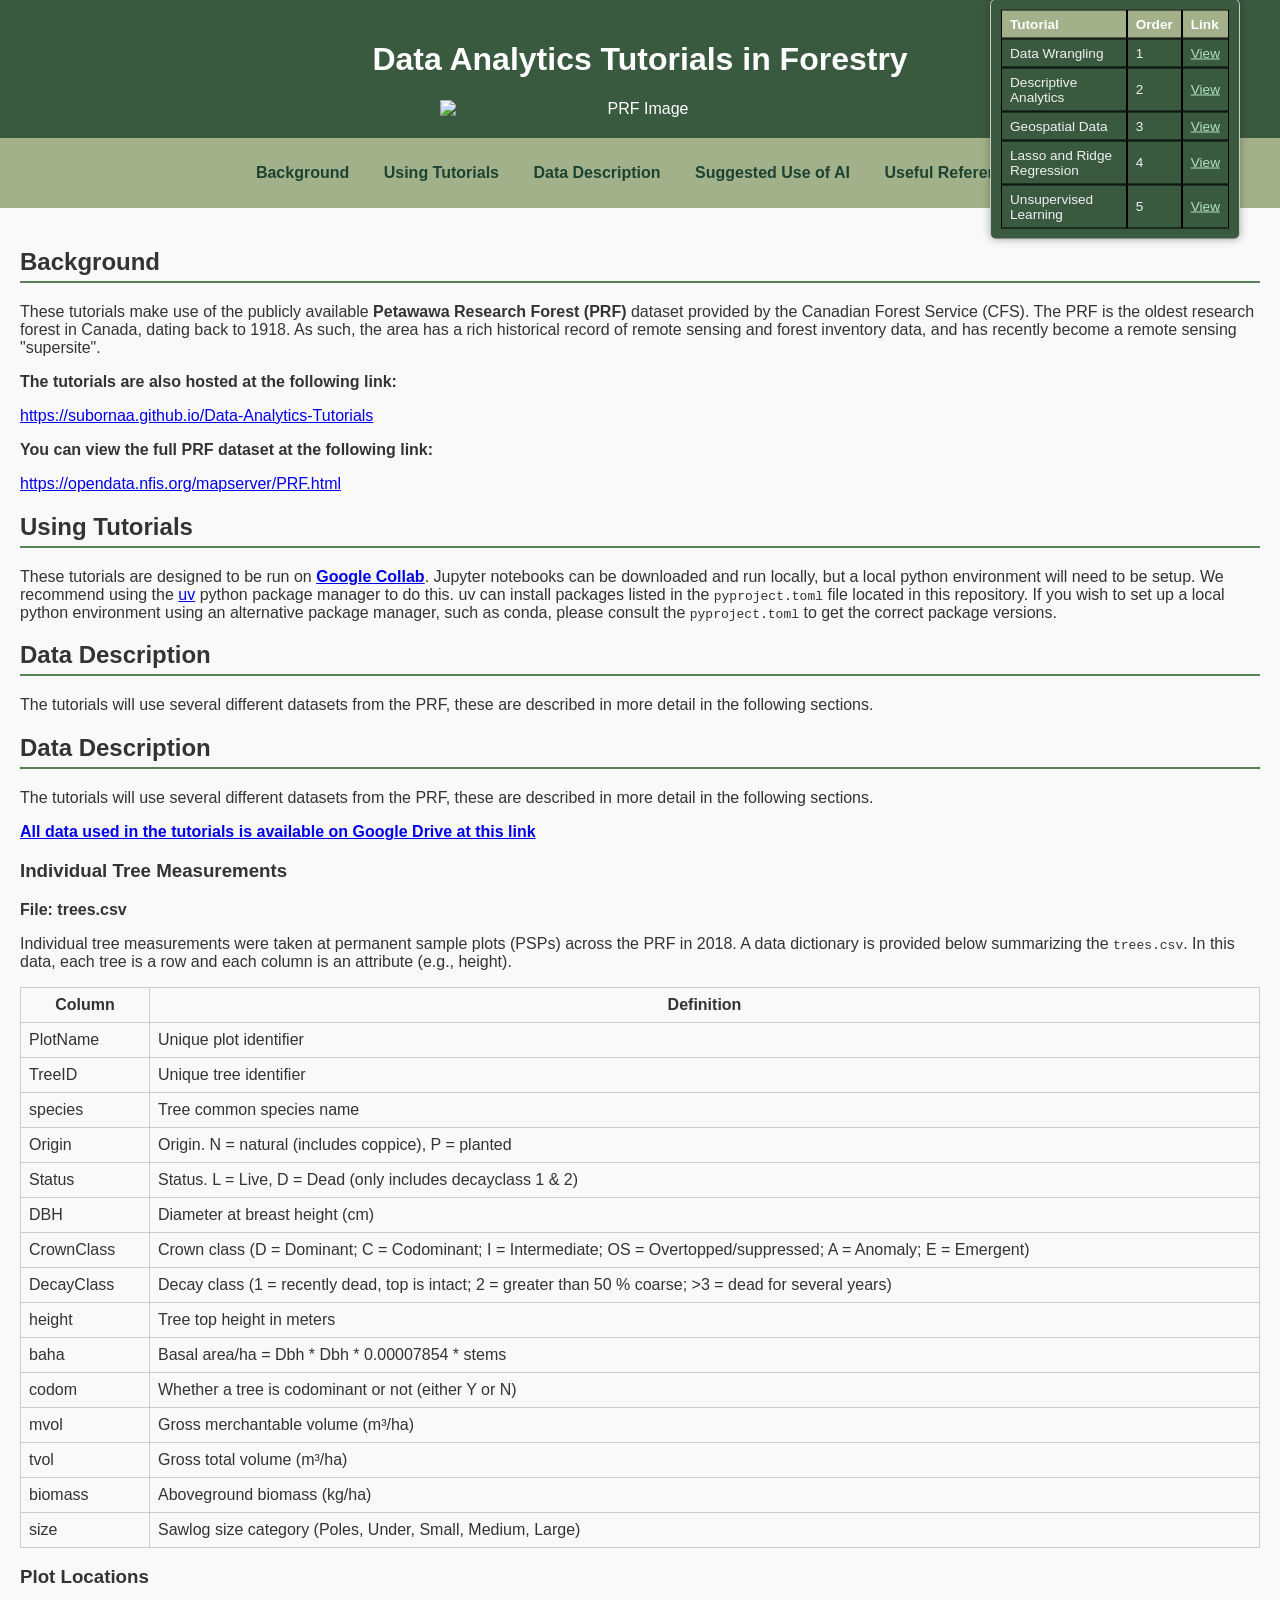
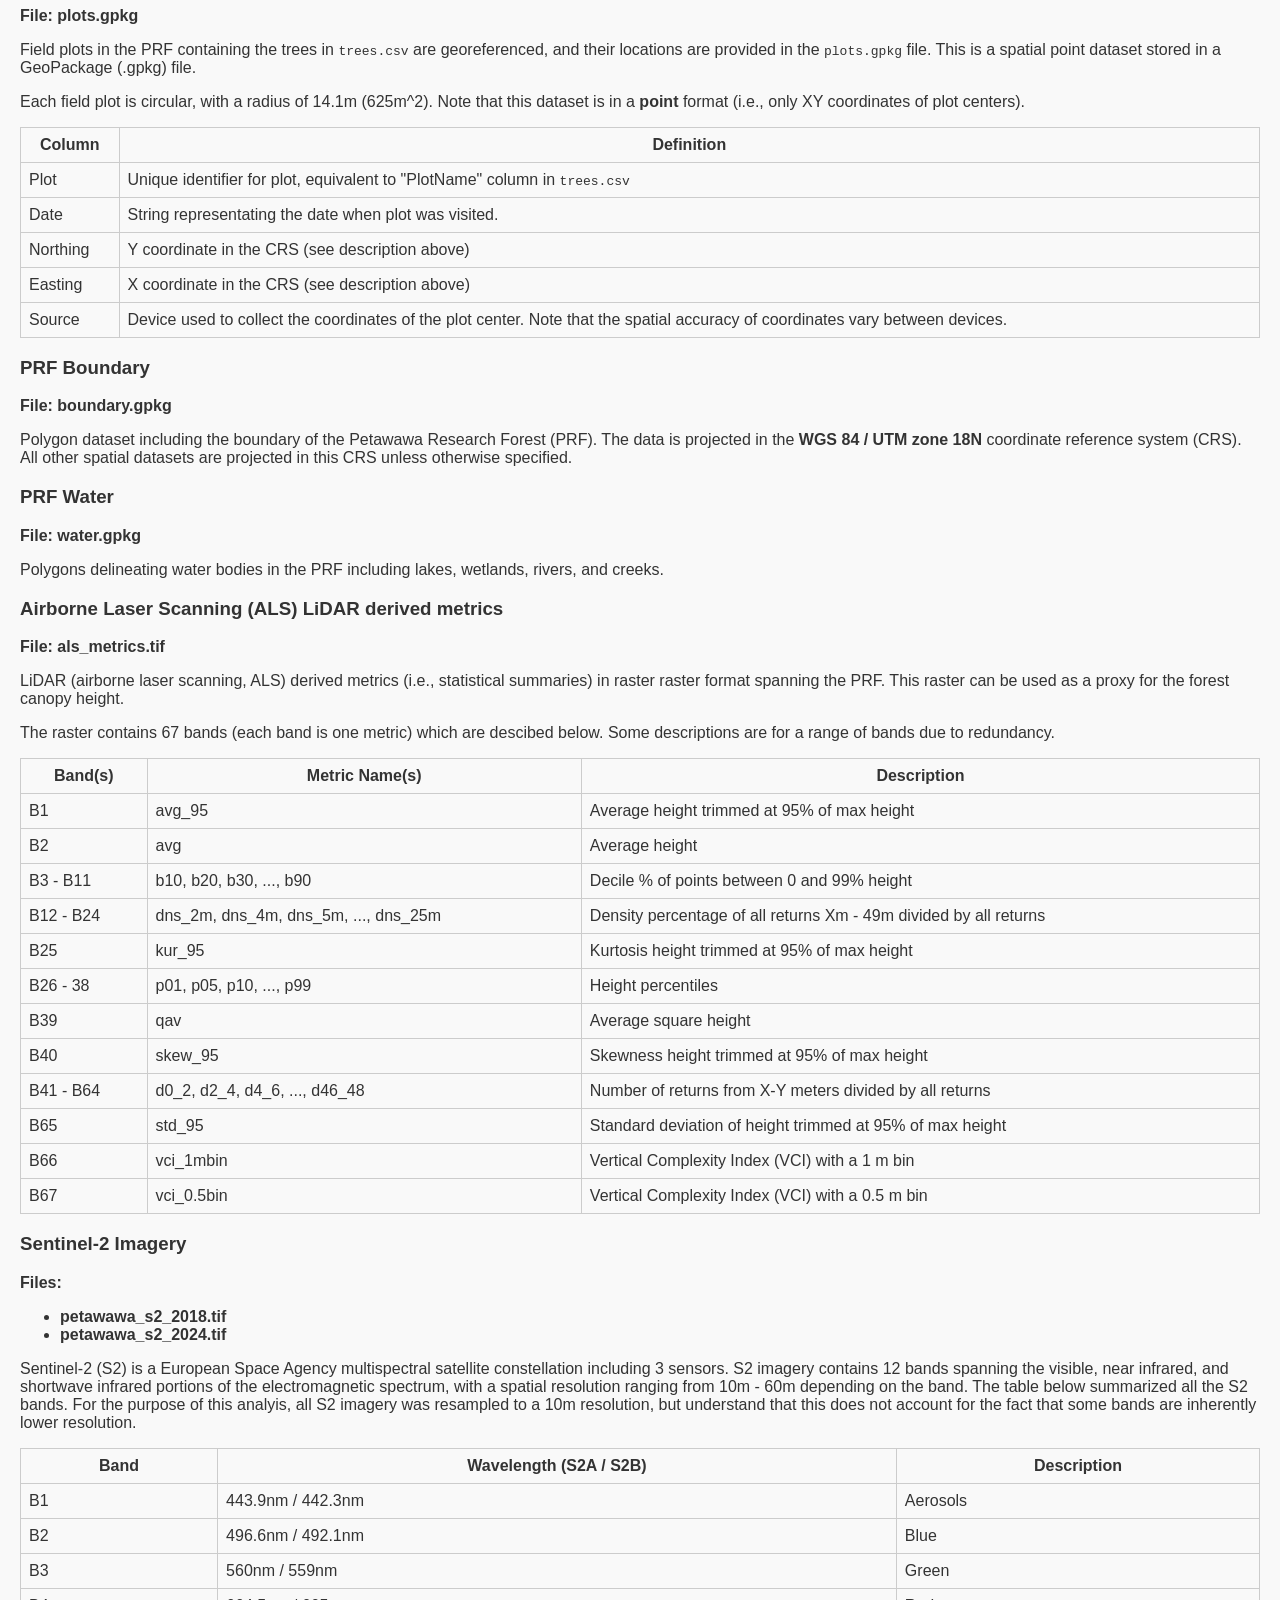
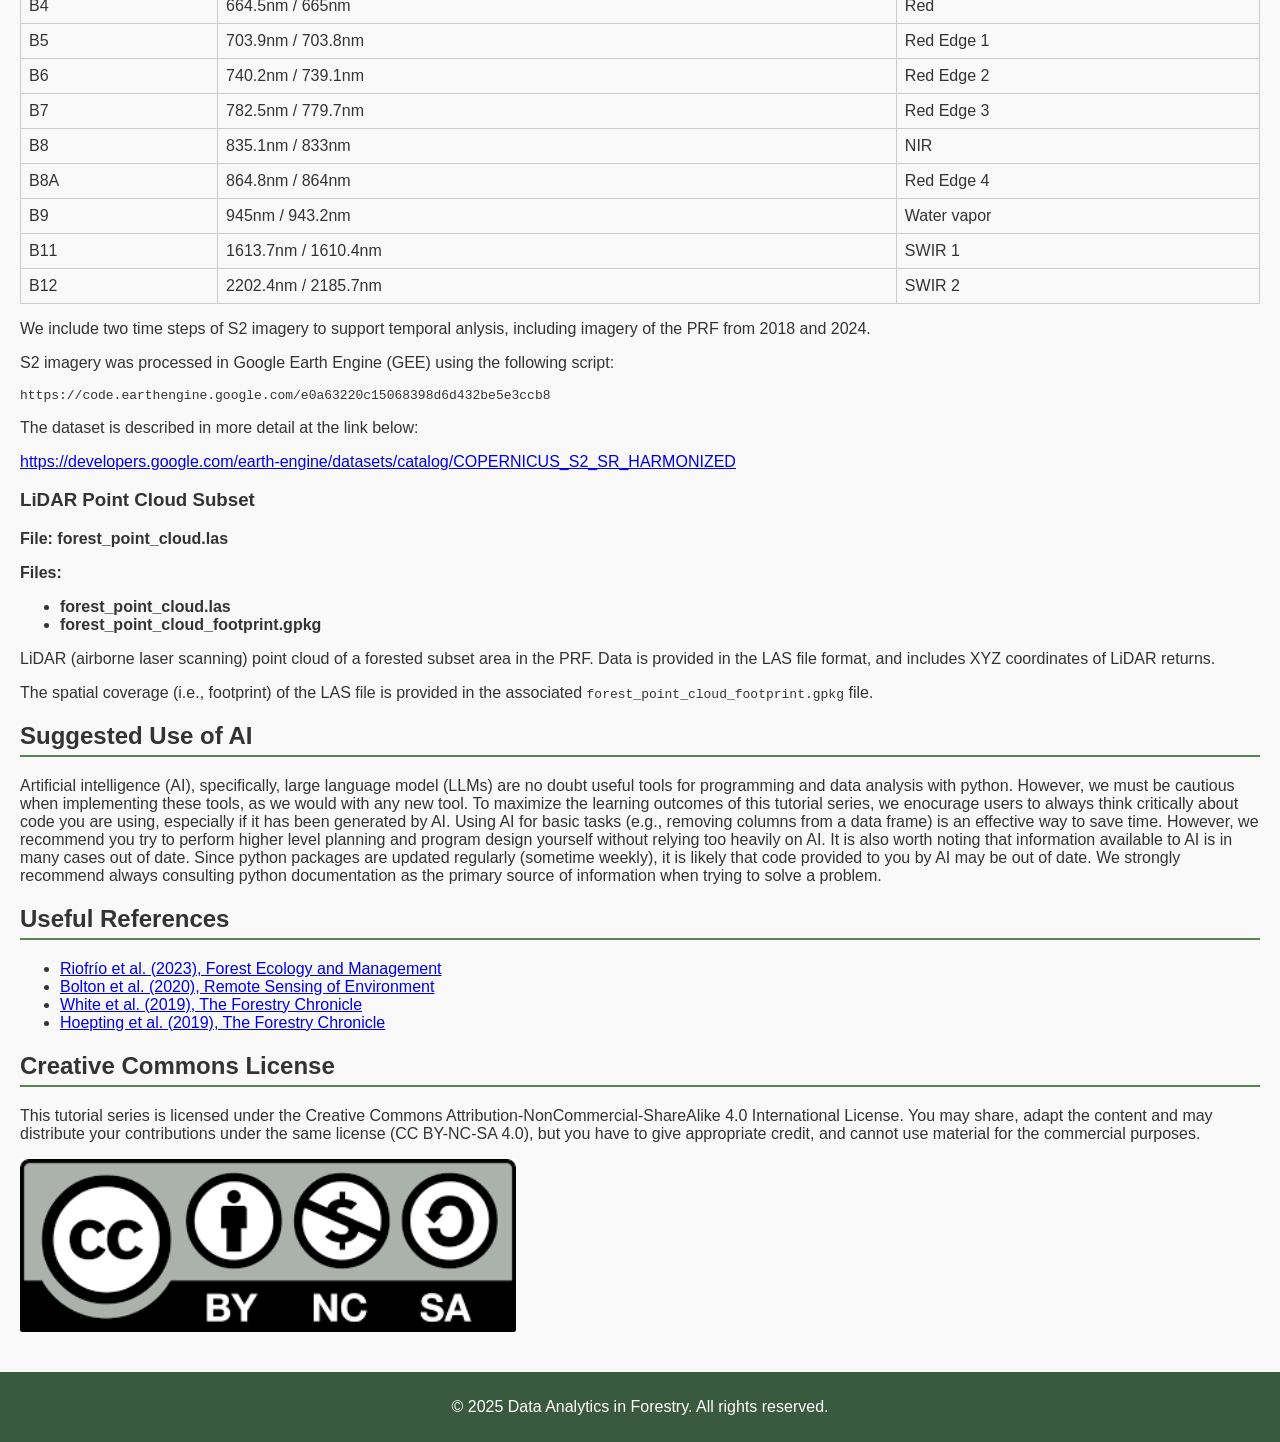
==== index.html @ 20fec777 "update website" ====
<!DOCTYPE html>
<html lang="en">

<head>
  <meta charset="UTF-8">
  <title>Data Analytics Tutorials in Forestry</title>
  <link rel="stylesheet" href="style.css">
</head>

<body>
  <!-- <header>
    <h1>Data Analytics Tutorials in Forestry</h1>
    <img id="banner-image" src="https://opendata.nfis.org/mapserver/PRF_Layout.jpg" alt="PRF Image" width="900" height="1000">
  </header> -->
  <header>
    <h1>Data Analytics Tutorials in Forestry</h1>
    <div class="header-content">
      <img id="banner-image" src="https://opendata.nfis.org/mapserver/PRF_Layout.jpg" alt="PRF Image">
      <table class="tutorial-table">
        <thead>
          <tr>
            <th>Tutorial</th>
            <th>Order</th>
            <th>Link</th>
          </tr>
        </thead>
        <tbody>
          <tr>
            <td>Data Wrangling</td>
            <td>1</td>
            <td><a
                href="https://colab.research.google.com/github/subornaa/Data-Analytics-Tutorials/blob/main/Data_Wrangling_Tutorials.ipynb">View</a>
            </td>
          </tr>
          <tr>
            <td>Descriptive Analytics</td>
            <td>2</td>
            <td><a
                href="https://colab.research.google.com/github/subornaa/Data-Analytics-Tutorials/blob/main/Descriptive_Analytics_Tutorials.ipynb">View</a>
            </td>
          </tr>
          <tr>
            <td>Geospatial Data</td>
            <td>3</td>
            <td><a
                href="https://colab.research.google.com/github/subornaa/Data-Analytics-Tutorials/blob/main/Geospatial_Data_Tutorials.ipynb">View</a>
            </td>
          </tr>
          <tr>
            <td>Lasso and Ridge Regression</td>
            <td>4</td>
            <td><a href="https://colab.research.google.com/github/subornaa/Data-Analytics-Tutorials/blob/main/Lasso_and_Ridge_Regression.ipynb">View</a></td>
          </tr>
          <tr>
            <td>Unsupervised Learning</td>
            <td>5</td>
            <td><a href="https://colab.research.google.com/github/subornaa/Data-Analytics-Tutorials/blob/main/Unsupervised_Learning.ipynb">View</a></td>
          </tr>
        </tbody>
      </table>
    </div>
  </header>



  <nav>
    <ul>
      <li><a href="#background">Background</a></li>
      <li><a href="#tutorials">Using Tutorials</a></li>
      <li><a href="#data">Data Description</a></li>
      <li><a href="#ai">Suggested Use of AI</a></li>
      <li><a href="#references">Useful References</a></li>
    </ul>
  </nav>

  <main>
    <section id="background">
      <h2>Background</h2>
      <p>These tutorials make use of the publicly available <b>Petawawa Research Forest (PRF)</b> dataset provided by the Canadian 
        Forest Service (CFS). The PRF is the oldest research forest in Canada, dating back to 1918. As such, the area has a rich 
        historical record of remote sensing and forest inventory data, and has recently become a remote sensing "supersite".</p>

    <p><b>The tutorials are also hosted at the following link:</b></p>

    <p><a href="https://subornaa.github.io/Data-Analytics-Tutorials">https://subornaa.github.io/Data-Analytics-Tutorials</a></p>

    <p><b>You can view the full PRF dataset at the following link:</b></p>

    <p><a href="https://opendata.nfis.org/mapserver/PRF.html">https://opendata.nfis.org/mapserver/PRF.html</a></p>
    </section>

    <section id="tutorials">
      <h2>Using Tutorials</h2>
      <p>These tutorials are designed to be run on <a href="https://colab.research.google.com/"><strong>Google Collab</strong></a>. Jupyter notebooks can be downloaded and run locally, but a local python environment will need to be setup. We recommend using the <a href="https://docs.astral.sh/uv/">uv</a> python package manager to do this. uv can install packages listed in the <code>pyproject.toml</code> file located in this repository. If you wish to set up a local python environment using an alternative package manager, such as conda, please consult the <code>pyproject.toml</code> to get the correct package versions.</p>

      <h2>Data Description</h2>

      <p>The tutorials will use several different datasets from the PRF, these are described in more detail in the following sections.</p>
    </section>

    <section id="data">
    <h2>Data Description</h2>
    <p>The tutorials will use several different datasets from the PRF, these are described in more detail in the following sections.</p>

    <p><strong><a href="https://drive.google.com/file/d/1UDKAdXW0h6JSf7k31PZ-srrQ3487l9e2/view?usp=sharing">All data used in the tutorials is available on Google Drive at this link</a></strong></p>

    <h3>Individual Tree Measurements</h3>
    <p><strong>File: trees.csv</strong></p>
    <p>Individual tree measurements were taken at permanent sample plots (PSPs) across the PRF in 2018. A data dictionary is provided below summarizing the <code>trees.csv</code>. In this data, each tree is a row and each column is an attribute (e.g., height).</p>
    
    <table>
        <thead>
            <tr>
                <th><strong>Column</strong></th>
                <th><strong>Definition</strong></th>
            </tr>
        </thead>
        <tbody>
            <tr>
                <td>PlotName</td>
                <td>Unique plot identifier</td>
            </tr>
            <tr>
                <td>TreeID</td>
                <td>Unique tree identifier</td>
            </tr>
            <tr>
                <td>species</td>
                <td>Tree common species name</td>
            </tr>
            <tr>
                <td>Origin</td>
                <td>Origin. N = natural (includes coppice), P = planted</td>
            </tr>
            <tr>
                <td>Status</td>
                <td>Status. L = Live, D = Dead (only includes decayclass 1 & 2)</td>
            </tr>
            <tr>
                <td>DBH</td>
                <td>Diameter at breast height (cm)</td>
            </tr>
            <tr>
                <td>CrownClass</td>
                <td>Crown class (D = Dominant; C = Codominant; I = Intermediate; OS = Overtopped/suppressed; A = Anomaly; E = Emergent)</td>
            </tr>
            <tr>
                <td>DecayClass</td>
                <td>Decay class (1 = recently dead, top is intact; 2 = greater than 50 % coarse; >3 = dead for several years)</td>
            </tr>
            <tr>
                <td>height</td>
                <td>Tree top height in meters</td>
            </tr>
            <tr>
                <td>baha</td>
                <td>Basal area/ha = Dbh * Dbh * 0.00007854 * stems</td>
            </tr>
            <tr>
                <td>codom</td>
                <td>Whether a tree is codominant or not (either Y or N)</td>
            </tr>
            <tr>
                <td>mvol</td>
                <td>Gross merchantable volume (m³/ha)</td>
            </tr>
            <tr>
                <td>tvol</td>
                <td>Gross total volume (m³/ha)</td>
            </tr>
            <tr>
                <td>biomass</td>
                <td>Aboveground biomass (kg/ha)</td>
            </tr>
            <tr>
                <td>size</td>
                <td>Sawlog size category (Poles, Under, Small, Medium, Large)</td>
            </tr>
        </tbody>
    </table>

    <h3>Plot Locations</h3>
    <p><strong>File: plots.gpkg</strong></p>
    <p>Field plots in the PRF containing the trees in <code>trees.csv</code> are georeferenced, and their locations are provided in the <code>plots.gpkg</code> file. This is a spatial point dataset stored in a GeoPackage (.gpkg) file.</p>
    <p>Each field plot is circular, with a radius of 14.1m (625m^2). Note that this dataset is in a <strong>point</strong> format (i.e., only XY coordinates of plot centers).</p>
    
    <table>
        <thead>
            <tr>
                <th><strong>Column</strong></th>
                <th><strong>Definition</strong></th>
            </tr>
        </thead>
        <tbody>
            <tr>
                <td>Plot</td>
                <td>Unique identifier for plot, equivalent to "PlotName" column in <code>trees.csv</code></td>
            </tr>
            <tr>
                <td>Date</td>
                <td>String representating the date when plot was visited.</td>
            </tr>
            <tr>
                <td>Northing</td>
                <td>Y coordinate in the CRS (see description above)</td>
            </tr>
            <tr>
                <td>Easting</td>
                <td>X coordinate in the CRS (see description above)</td>
            </tr>
            <tr>
                <td>Source</td>
                <td>Device used to collect the coordinates of the plot center. Note that the spatial accuracy of coordinates vary between devices.</td>
            </tr>
        </tbody>
    </table>

    <h3>PRF Boundary</h3>
    <p><strong>File: boundary.gpkg</strong></p>
    <p>Polygon dataset including the boundary of the Petawawa Research Forest (PRF). The data is projected in the <strong>WGS 84 / UTM zone 18N</strong> coordinate reference system (CRS). All other spatial datasets are projected in this CRS unless otherwise specified.</p>

    <h3>PRF Water</h3>
    <p><strong>File: water.gpkg</strong></p>
    <p>Polygons delineating water bodies in the PRF including lakes, wetlands, rivers, and creeks.</p>

    <h3>Airborne Laser Scanning (ALS) LiDAR derived metrics</h3>
    <p><strong>File: als_metrics.tif</strong></p>
    <p>LiDAR (airborne laser scanning, ALS) derived metrics (i.e., statistical summaries) in raster raster format spanning the PRF. This raster can be used as a proxy for the forest canopy height.</p>
    <p>The raster contains 67 bands (each band is one metric) which are descibed below. Some descriptions are for a range of bands due to redundancy.</p>

    <table>
        <thead>
            <tr>
                <th>Band(s)</th>
                <th>Metric Name(s)</th>
                <th>Description</th>
            </tr>
        </thead>
        <tbody>
            <tr>
                <td>B1</td>
                <td>avg_95</td>
                <td>Average height trimmed at 95% of max height</td>
            </tr>
            <tr>
                <td>B2</td>
                <td>avg</td>
                <td>Average height</td>
            </tr>
            <tr>
                <td>B3 - B11</td>
                <td>b10, b20, b30, ..., b90</td>
                <td>Decile % of points between 0 and 99% height</td>
            </tr>
            <tr>
                <td>B12 - B24</td>
                <td>dns_2m, dns_4m, dns_5m, ..., dns_25m</td>
                <td>Density percentage of all returns Xm - 49m divided by all returns</td>
            </tr>
            <tr>
                <td>B25</td>
                <td>kur_95</td>
                <td>Kurtosis height trimmed at 95% of max height</td>
            </tr>
            <tr>
                <td>B26 - 38</td>
                <td>p01, p05, p10, ..., p99</td>
                <td>Height percentiles</td>
            </tr>
            <tr>
                <td>B39</td>
                <td>qav</td>
                <td>Average square height</td>
            </tr>
            <tr>
                <td>B40</td>
                <td>skew_95</td>
                <td>Skewness height trimmed at 95% of max height</td>
            </tr>
            <tr>
                <td>B41 - B64</td>
                <td>d0_2, d2_4, d4_6, ..., d46_48</td>
                <td>Number of returns from X-Y meters divided by all returns</td>
            </tr>
            <tr>
                <td>B65</td>
                <td>std_95</td>
                <td>Standard deviation of height trimmed at 95% of max height</td>
            </tr>
            <tr>
                <td>B66</td>
                <td>vci_1mbin</td>
                <td>Vertical Complexity Index (VCI) with a 1 m bin</td>
            </tr>
            <tr>
                <td>B67</td>
                <td>vci_0.5bin</td>
                <td>Vertical Complexity Index (VCI) with a 0.5 m bin</td>
            </tr>
        </tbody>
    </table>

    <h3>Sentinel-2 Imagery</h3>
    <p><strong>Files:</strong></p>
    <ul>
        <li><strong>petawawa_s2_2018.tif</strong></li>
        <li><strong>petawawa_s2_2024.tif</strong></li>
    </ul>
    <p>Sentinel-2 (S2) is a European Space Agency multispectral satellite constellation including 3 sensors. S2 imagery contains 12 bands spanning the visible, near infrared, and shortwave infrared portions of the electromagnetic spectrum, with a spatial resolution ranging from 10m - 60m depending on the band. The table below summarized all the S2 bands. For the purpose of this analyis, all S2 imagery was resampled to a 10m resolution, but understand that this does not account for the fact that some bands are inherently lower resolution.</p>

    <table>
        <thead>
            <tr>
                <th>Band</th>
                <th>Wavelength (S2A / S2B)</th>
                <th>Description</th>
            </tr>
        </thead>
        <tbody>
            <tr>
                <td>B1</td>
                <td>443.9nm / 442.3nm</td>
                <td>Aerosols</td>
            </tr>
            <tr>
                <td>B2</td>
                <td>496.6nm / 492.1nm</td>
                <td>Blue</td>
            </tr>
            <tr>
                <td>B3</td>
                <td>560nm / 559nm</td>
                <td>Green</td>
            </tr>
            <tr>
                <td>B4</td>
                <td>664.5nm / 665nm</td>
                <td>Red</td>
            </tr>
            <tr>
                <td>B5</td>
                <td>703.9nm / 703.8nm</td>
                <td>Red Edge 1</td>
            </tr>
            <tr>
                <td>B6</td>
                <td>740.2nm / 739.1nm</td>
                <td>Red Edge 2</td>
            </tr>
            <tr>
                <td>B7</td>
                <td>782.5nm / 779.7nm</td>
                <td>Red Edge 3</td>
            </tr>
            <tr>
                <td>B8</td>
                <td>835.1nm / 833nm</td>
                <td>NIR</td>
            </tr>
            <tr>
                <td>B8A</td>
                <td>864.8nm / 864nm</td>
                <td>Red Edge 4</td>
            </tr>
            <tr>
                <td>B9</td>
                <td>945nm / 943.2nm</td>
                <td>Water vapor</td>
            </tr>
            <tr>
                <td>B11</td>
                <td>1613.7nm / 1610.4nm</td>
                <td>SWIR 1</td>
            </tr>
            <tr>
                <td>B12</td>
                <td>2202.4nm / 2185.7nm</td>
                <td>SWIR 2</td>
            </tr>
        </tbody>
    </table>

    <p>We include two time steps of S2 imagery to support temporal anlysis, including imagery of the PRF from 2018 and 2024.</p>
    <p>S2 imagery was processed in Google Earth Engine (GEE) using the following script:</p>
    <pre>https://code.earthengine.google.com/e0a63220c15068398d6d432be5e3ccb8</pre>
    <p>The dataset is described in more detail at the link below:</p>
    <p><a href="https://developers.google.com/earth-engine/datasets/catalog/COPERNICUS_S2_SR_HARMONIZED">https://developers.google.com/earth-engine/datasets/catalog/COPERNICUS_S2_SR_HARMONIZED</a></p>

    <h3>LiDAR Point Cloud Subset</h3>
    <p><strong>File: forest_point_cloud.las</strong></p>
    <p><strong>Files:</strong></p>
    <ul>
        <li><strong>forest_point_cloud.las</strong></li>
        <li><strong>forest_point_cloud_footprint.gpkg</strong></li>
    </ul>
    <p>LiDAR (airborne laser scanning) point cloud of a forested subset area in the PRF. Data is provided in the LAS file format, and includes XYZ coordinates of LiDAR returns. </p>
    <p>The spatial coverage (i.e., footprint) of the LAS file is provided in the associated <code>forest_point_cloud_footprint.gpkg</code> file.</p>
    </section>

    <section id="ai">
      <h2>Suggested Use of AI</h2>
      <p>Artificial intelligence (AI), specifically, large language model (LLMs) are no doubt useful tools for programming and data 
        analysis with python. However, we must be cautious when implementing these tools, as we would with any new tool. 
        To maximize the learning outcomes of this tutorial series, we enocurage users to always think critically about code you 
        are using, especially if it has been generated by AI. Using AI for basic tasks (e.g., removing columns from a data frame) is 
        an effective way to save time. However, we recommend you try to perform higher level planning and program design yourself 
        without relying too heavily on AI. It is also worth noting that information available to AI is in many cases out of date. 
        Since python packages are updated regularly (sometime weekly), it is likely that code provided to you by AI may be out of date. 
        We strongly recommend always consulting python documentation as the primary source of information when trying to solve a 
        problem.</p>
    </section>

    <section id="references">
      <h2>Useful References</h2>
      <ul>
        <li><a href="https://doi.org/10.1016/j.foreco.2023.121137" target="_blank">Riofrío et al. (2023), Forest Ecology
            and Management</a></li>
        <li><a href="https://doi.org/10.1016/j.rse.2020.111645" target="_blank">Bolton et al. (2020), Remote Sensing of
            Environment</a></li>
        <li><a href="https://doi.org/10.5558/tfc2019-024" target="_blank">White et al. (2019), The Forestry
            Chronicle</a></li>
        <li><a href="https://pubs.cif-ifc.org/doi/abs/10.5558/tfc2019-012" target="_blank">Hoepting et al. (2019), The
            Forestry Chronicle</a></li>
      </ul>
    </section>

    <h2>Creative Commons License</h2>
    <p>This tutorial series is licensed under the Creative Commons Attribution-NonCommercial-ShareAlike 4.0 International License. You may share, adapt the content and may distribute your contributions under the same license (CC BY-NC-SA 4.0), but you have to give appropriate credit, and cannot use material for the commercial purposes.</p>
    <p><img src="images/cc_license.png" alt="Creative Commons License" width="40%"></p>
  </main>

  <footer>
    <p>&copy; 2025 Data Analytics in Forestry. All rights reserved.</p>
  </footer>
</body>

</html>
---- style.css ----
body {
  font-family: Arial, sans-serif;
  margin: 0;
  background-color: #f9f9f9;
  color: #333;
}

header {
  background-color: #3a5a40;
  color: white;
  padding: 20px;
  text-align: center;
  position: relative;
}


.header-content {
  display: flex;
  align-items: center; /* Vertically aligns items in the middle */
  position: relative;
  padding-left: 20px;
  padding-right: 20px;
  justify-content: center; /* Centers the image */
 
}

#banner-image {
  width: 400px;
  height: auto;
  display: block;
  flex-shrink: 0;

  max-width: 100%;
}

.tutorial-table {
  border-collapse: collapse;
  max-width: 250px;
  font-size: 0.85rem;
  color: #f0f0f0; /* Light text for dark background */
  background-color: #3a5a40; /* Wood colour */
  padding: 10px;
  border-radius: 6px;
  box-shadow: 0 0 8px rgba(0, 0, 0, 0.3);

  position: absolute;
  right: 20px;
  top: 50%;
  transform: translateY(-50%);
  z-index: 1;

  border-collapse: separate;
  border-spacing: 0;
  border-radius: 6px;
  
}

.tutorial-table th,
.tutorial-table td {
  padding: 6px 8px;
  border: 1px solid #000000; /* Slightly lighter green border */
  text-align: left;
  word-wrap: break-word;
}

.tutorial-table th {
  background-color: #a3b18a; /* Slightly different shade for contrast */
  color: #ffffff;
}

.tutorial-table td a {
  color: #b0e0c0; /* Light mint green for links */
  text-decoration: underline;
}

.tutorial-table td a:hover {
  color: #d2f7dc;
  text-decoration: none;
}

nav {
  background-color: #a3b18a;
  padding: 10px;
  text-align: center;
}

nav ul {
  list-style: none;
  padding: 0;
}

nav li {
  display: inline;
  margin: 0 15px;
}

nav a {
  color: #1b4332;
  font-weight: bold;
  text-decoration: none;
}

main {
  padding: 20px;
}

h2 {
  border-bottom: 2px solid #588157;
  padding-bottom: 5px;
}

table {
  border-collapse: collapse;
  width: 100%;
  margin-top: 10px;
  border-radius: 6px;
}

table,
th,
td {
  border: 1px solid #ccc;
  padding: 8px;
  
}

footer {
  text-align: center;
  padding: 10px;
  background-color: #3a5a40;
  color: white;
}

/* --- Media Queries for Responsiveness --- */

/* Adjust breakpoint as needed. 900px is a common tablet breakpoint. */
@media (max-width: 900px) {
  .header-content {
    flex-direction: column; /* Stack items vertically */
    justify-content: center; /* Center items along the main axis (now vertical) */
    align-items: center; /* Center items along the cross axis (now horizontal) */
    padding: 20px; /* Adjust padding for smaller screens if necessary */
  }

  #banner-image {
    width: 100%; /* Image takes full width of its container */
    max-width: 400px; /* But doesn't get larger than its original size */
    margin-bottom: 20px; /* Add space below the image when stacked */
  }

  .tutorial-table {
    position: static; /* Remove absolute positioning */
    transform: none; /* Remove any transform */
    margin: 0 auto; /* Center the table horizontally */
    width: 100%; /* Allow table to take full width */
    max-width: 300px; /* Limit max width for readability */
  }
}
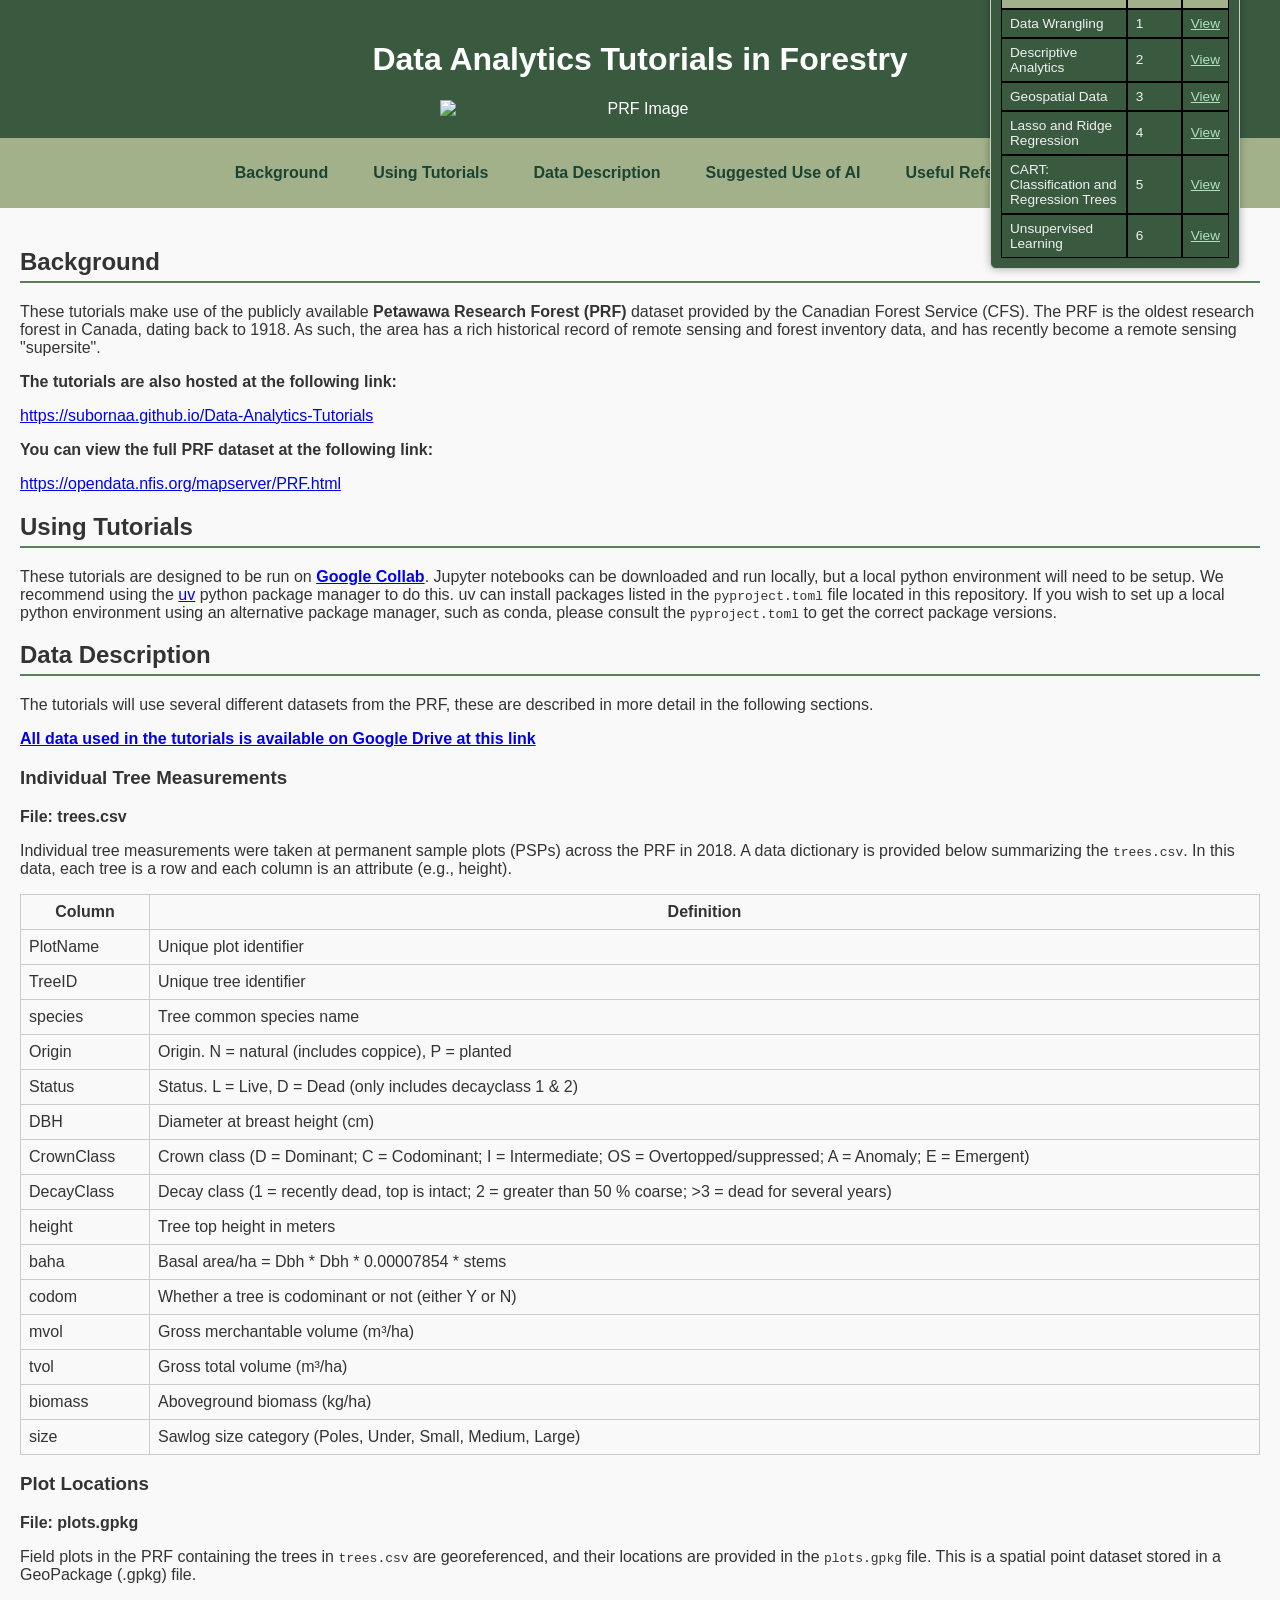
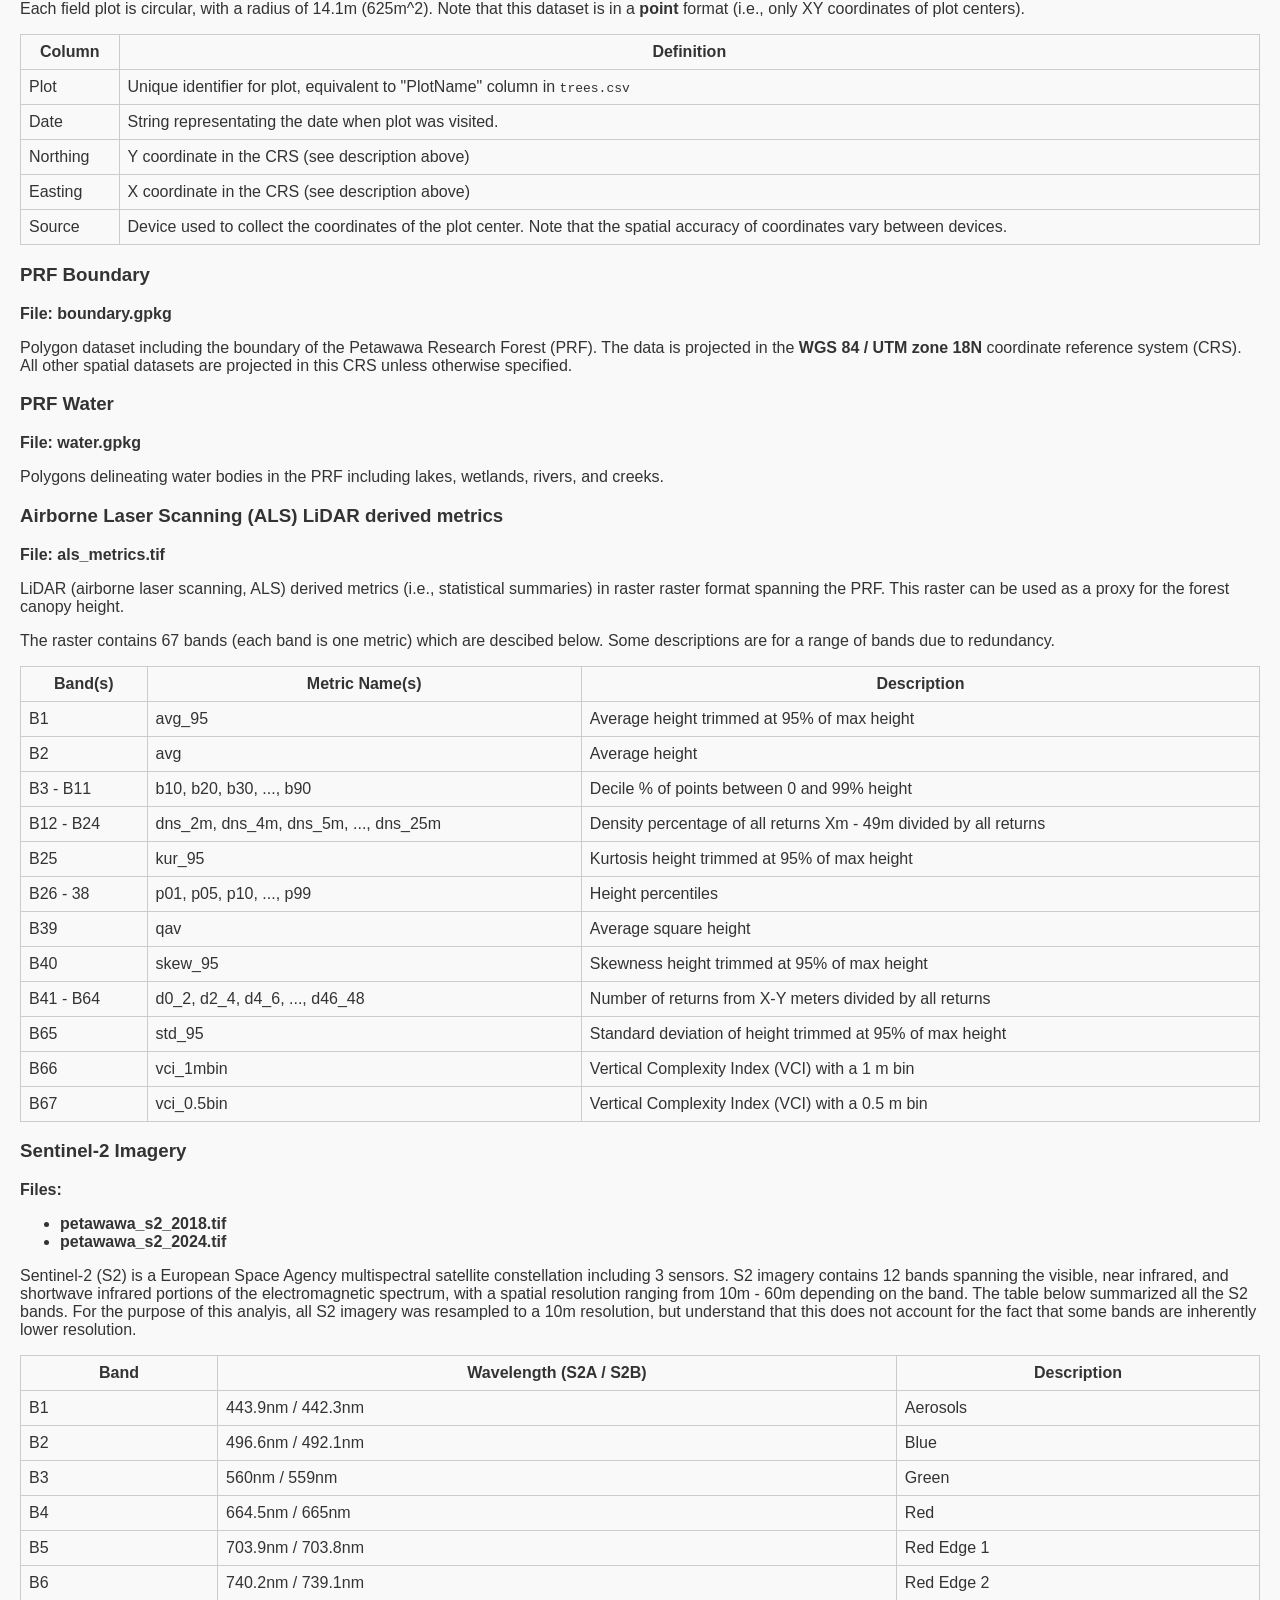
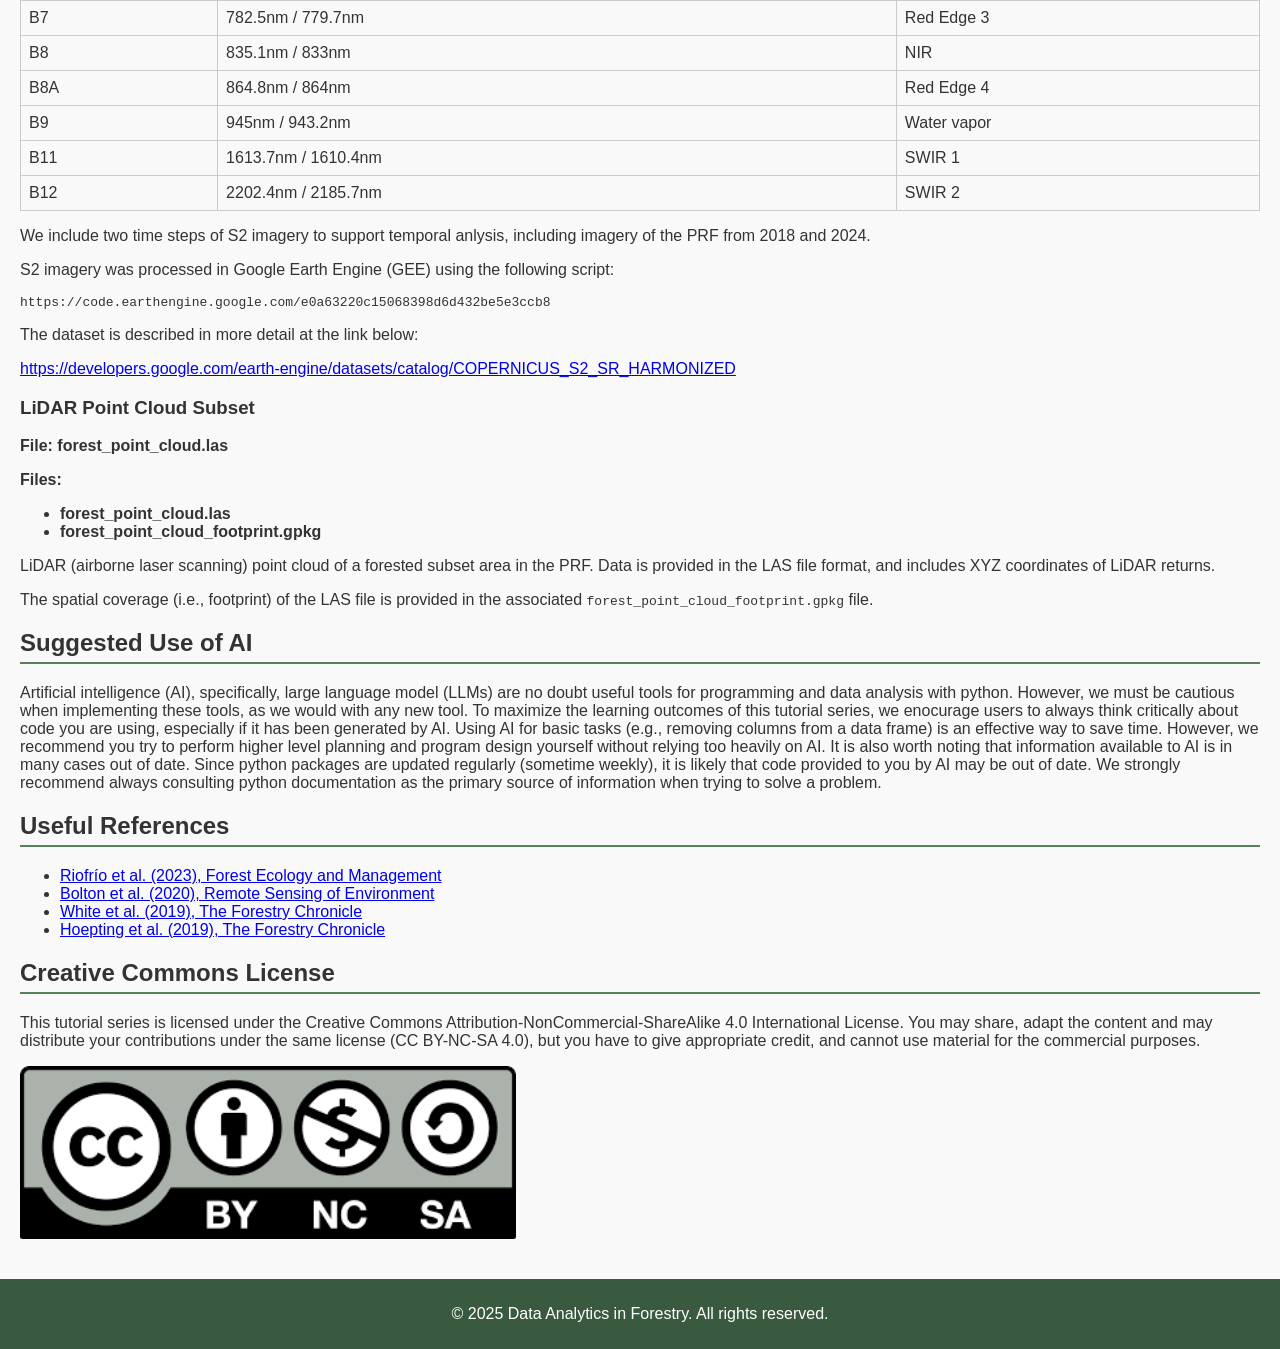
==== commit 9419adfc: "make edits to the website" ====
--- a/index.html
+++ b/index.html
@@ -52,8 +52,13 @@
             <td><a href="https://colab.research.google.com/github/subornaa/Data-Analytics-Tutorials/blob/main/Lasso_and_Ridge_Regression.ipynb">View</a></td>
           </tr>
           <tr>
+            <td>CART: Classification and Regression Trees</td>
+            <td>5</td>
+            <td><a href="https://colab.research.google.com/github/subornaa/Data-Analytics-Tutorials/blob/main/CART.ipynb">View</a></td>
+          </tr>
+          <tr>
             <td>Unsupervised Learning</td>
-            <td>5</td>
+            <td>6</td>
             <td><a href="https://colab.research.google.com/github/subornaa/Data-Analytics-Tutorials/blob/main/Unsupervised_Learning.ipynb">View</a></td>
           </tr>
         </tbody>
@@ -91,11 +96,13 @@
 
     <section id="tutorials">
       <h2>Using Tutorials</h2>
-      <p>These tutorials are designed to be run on <a href="https://colab.research.google.com/"><strong>Google Collab</strong></a>. Jupyter notebooks can be downloaded and run locally, but a local python environment will need to be setup. We recommend using the <a href="https://docs.astral.sh/uv/">uv</a> python package manager to do this. uv can install packages listed in the <code>pyproject.toml</code> file located in this repository. If you wish to set up a local python environment using an alternative package manager, such as conda, please consult the <code>pyproject.toml</code> to get the correct package versions.</p>
-
-      <h2>Data Description</h2>
-
-      <p>The tutorials will use several different datasets from the PRF, these are described in more detail in the following sections.</p>
+      <p>These tutorials are designed to be run on <a href="https://colab.research.google.com/"><strong>Google Collab</strong></a>. 
+        Jupyter notebooks can be downloaded and run locally, but a local python environment will need to be setup. We recommend 
+        using the <a href="https://docs.astral.sh/uv/">uv</a> python package manager to do this. uv can install packages listed 
+        in the <code>pyproject.toml</code> file located in this repository. If you wish to set up a local python environment using 
+        an alternative package manager, such as conda, please consult the <code>pyproject.toml</code> to get the correct package 
+        versions.</p>
+
     </section>
 
     <section id="data">
--- a/style.css
+++ b/style.css
@@ -87,6 +87,10 @@
 nav ul {
   list-style: none;
   padding: 0;
+  display: flex;
+  flex-wrap: wrap; /* allows wrapping instead of ugly overlap */
+  justify-content: center; /* keeps it centered */
+  gap: 15px; /* adds space between items */
 }
 
 nav li {
@@ -155,4 +159,8 @@
     width: 100%; /* Allow table to take full width */
     max-width: 300px; /* Limit max width for readability */
   }
+  nav ul {
+    flex-direction: column; /* stack items */
+    align-items: center;
+  }
 }
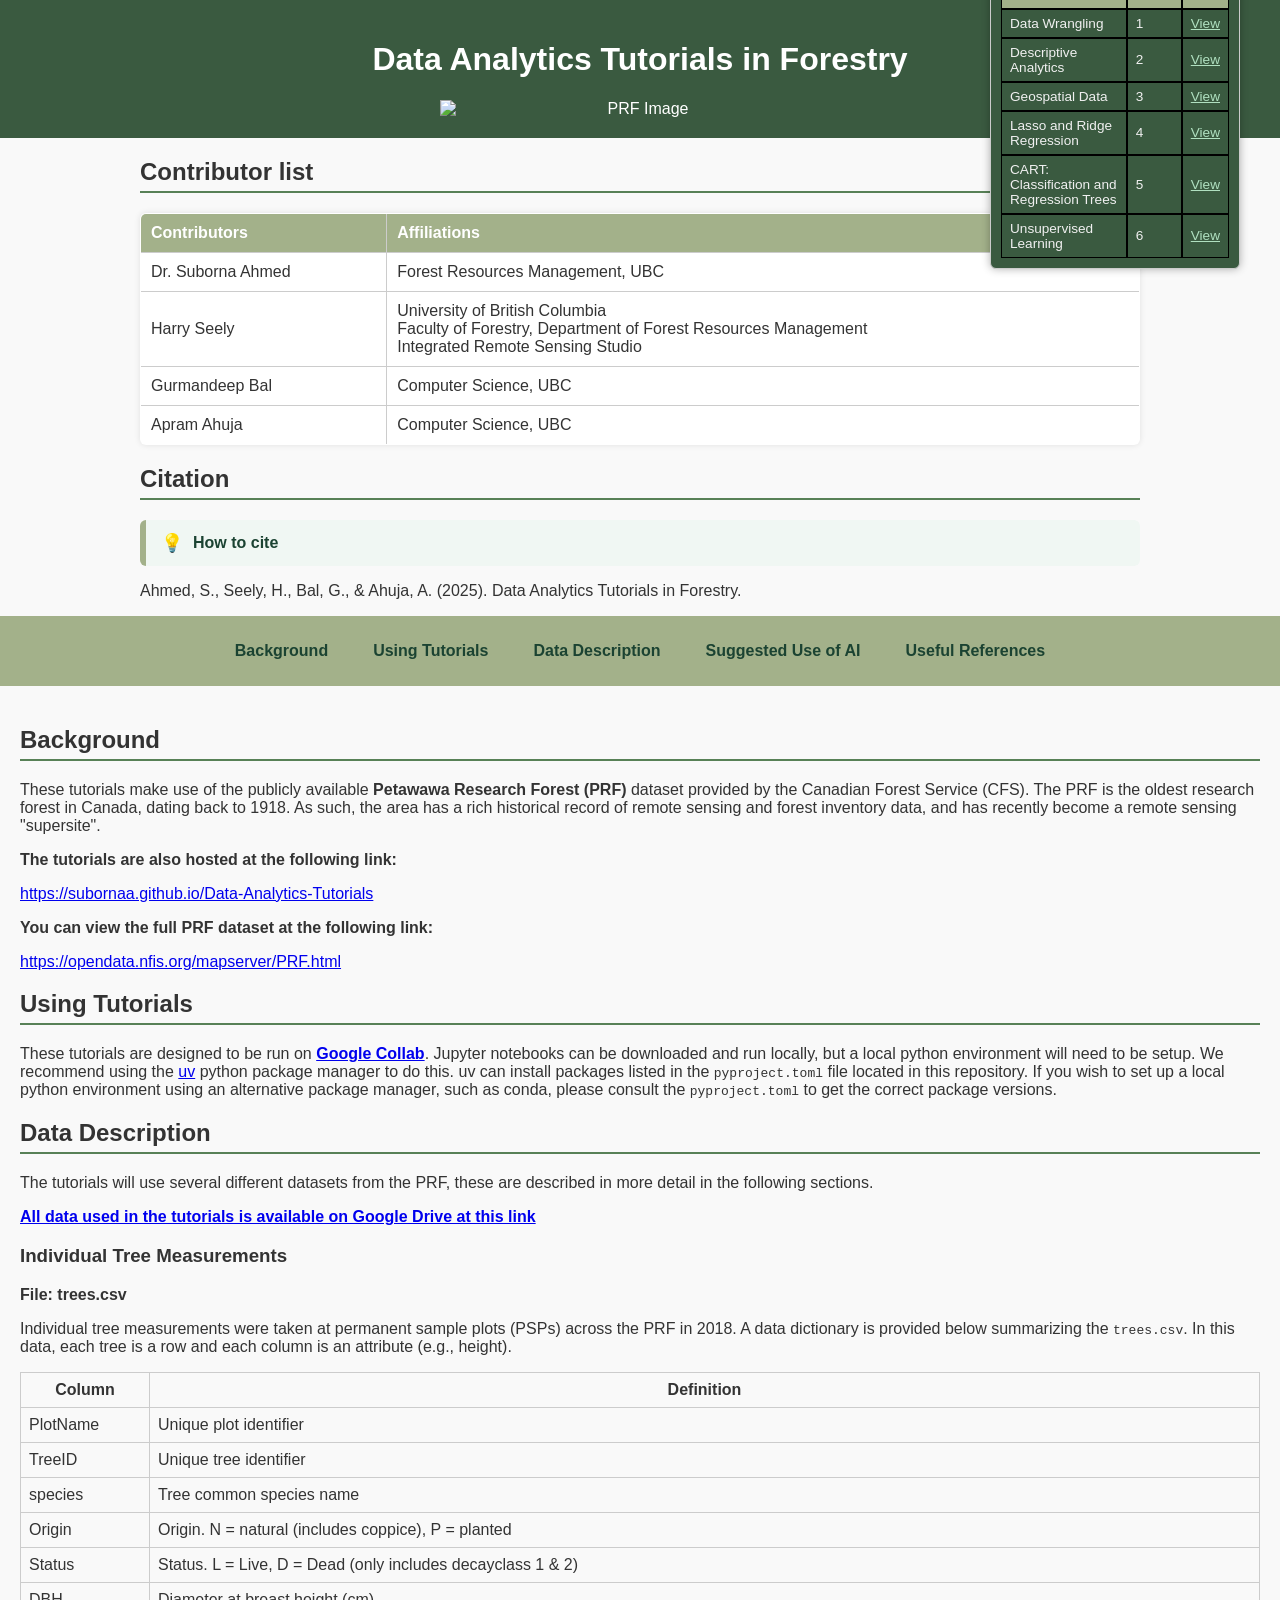
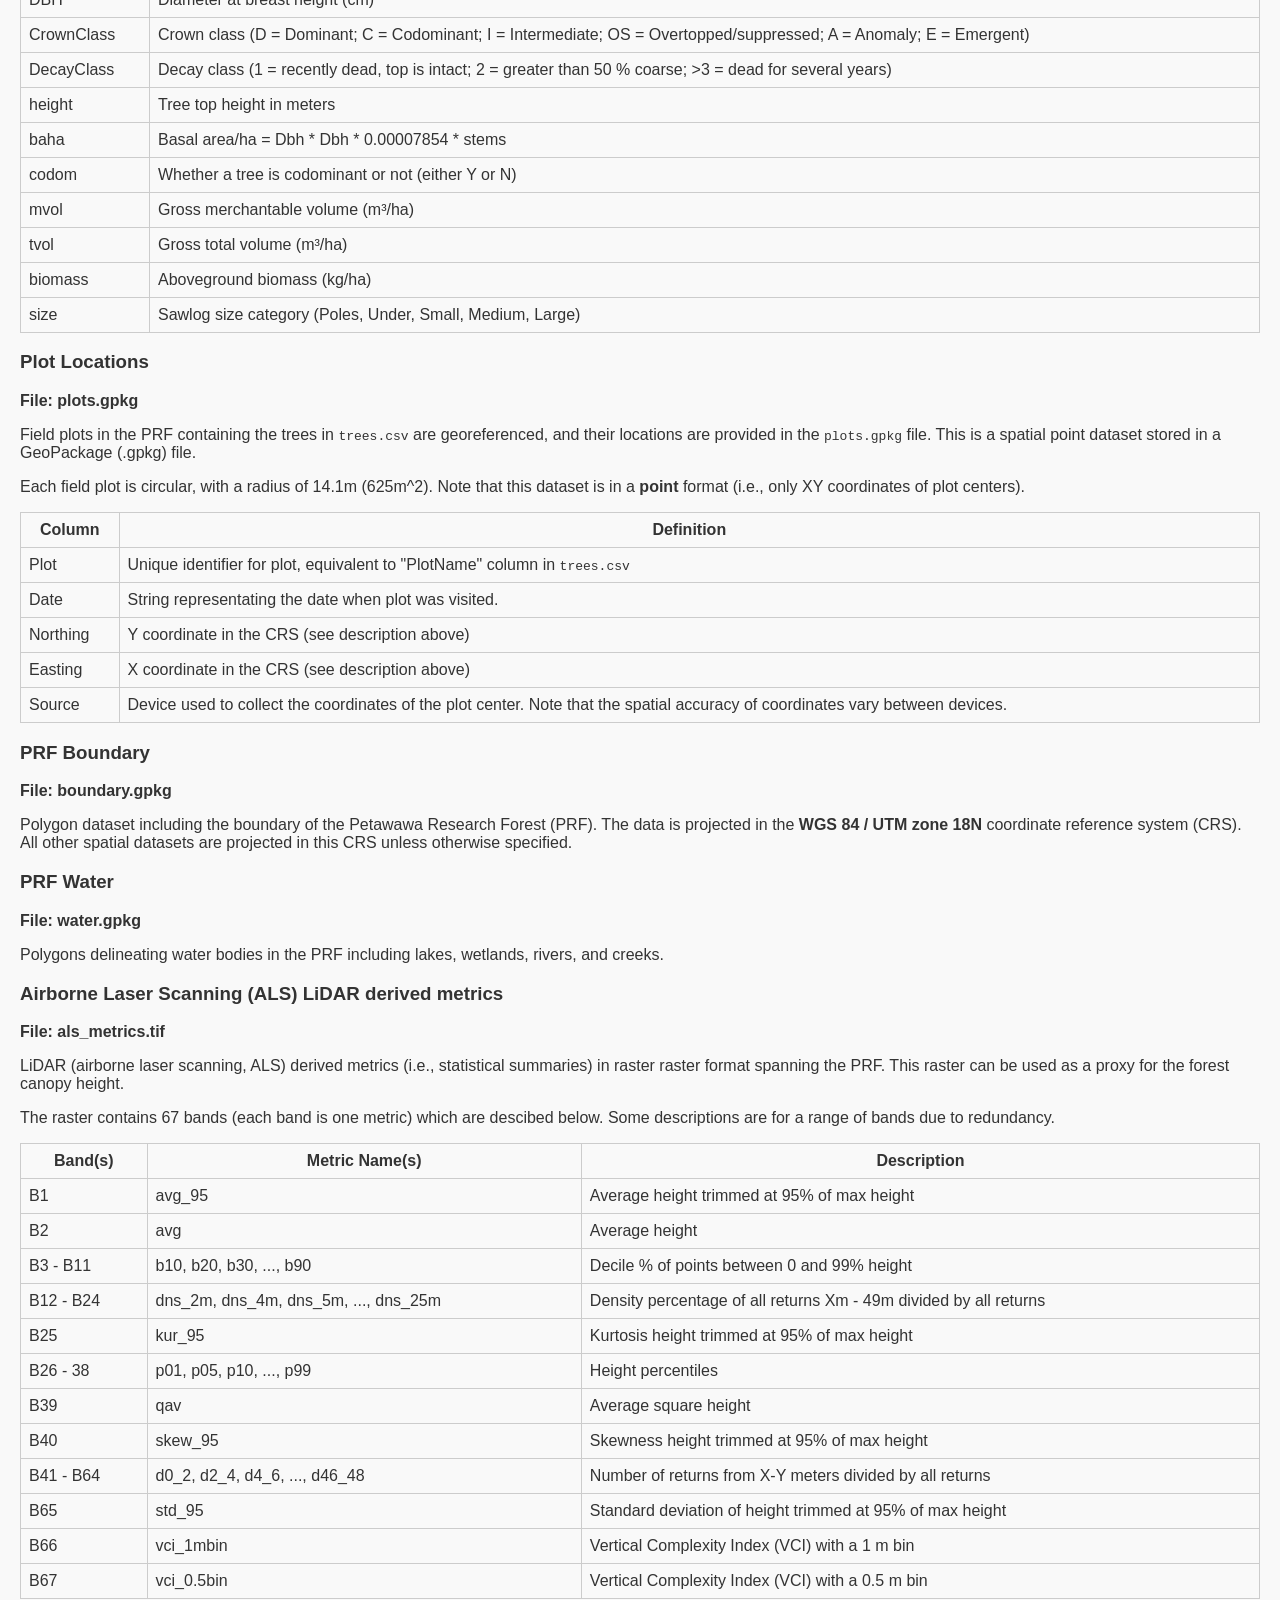
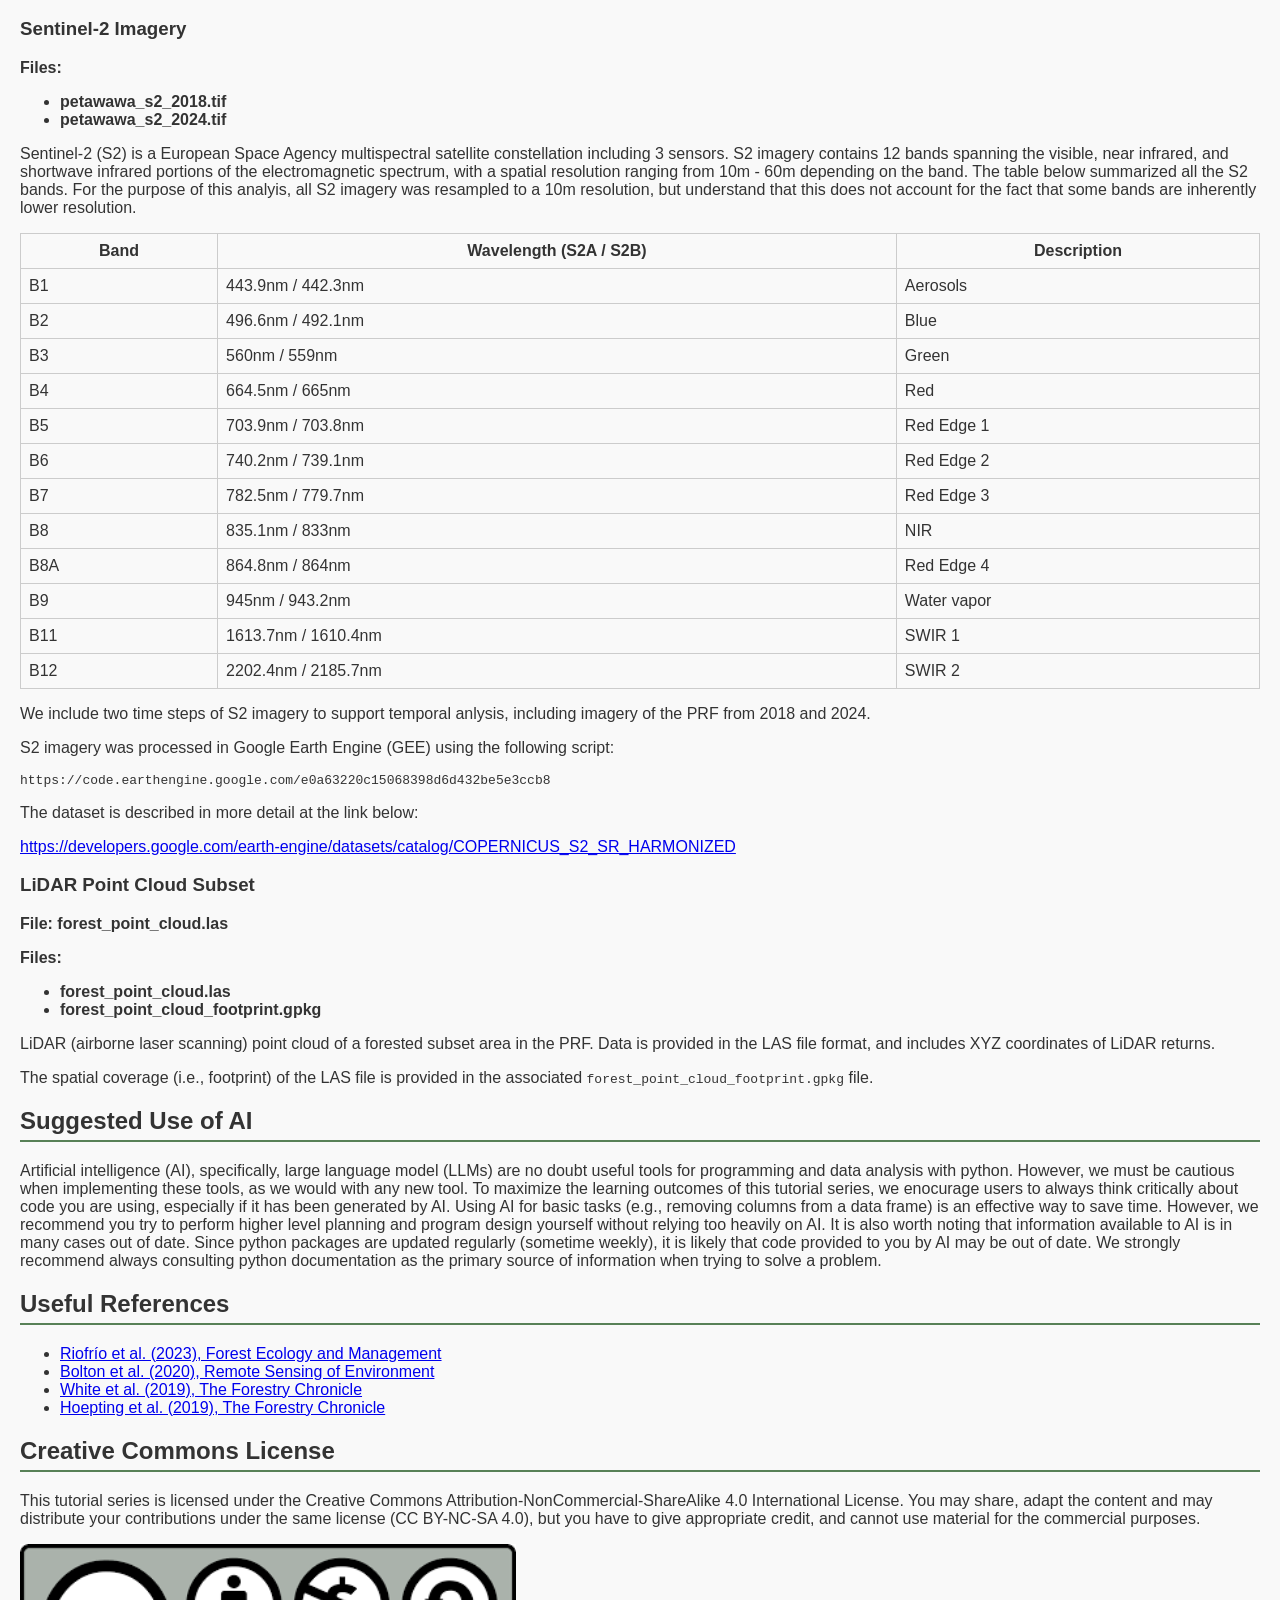
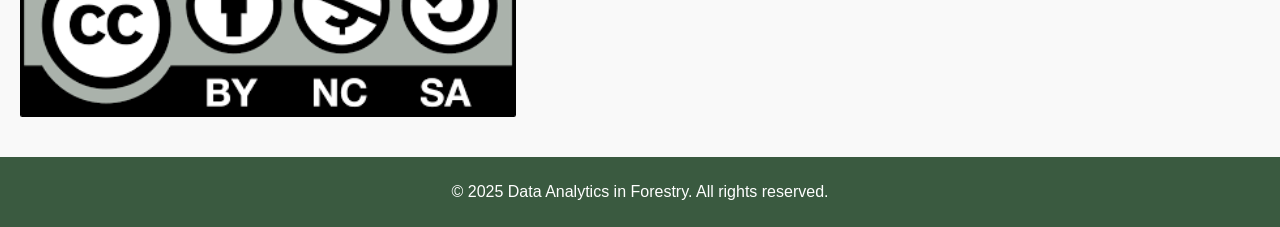
==== commit b5d7c501: "added contributors list and citation" ====
--- a/index.html
+++ b/index.html
@@ -2,443 +2,541 @@
 <html lang="en">
 
 <head>
-  <meta charset="UTF-8">
-  <title>Data Analytics Tutorials in Forestry</title>
-  <link rel="stylesheet" href="style.css">
+    <meta charset="UTF-8">
+    <title>Data Analytics Tutorials in Forestry</title>
+    <link rel="stylesheet" href="style.css">
 </head>
 
 <body>
-  <!-- <header>
+    <!-- <header>
     <h1>Data Analytics Tutorials in Forestry</h1>
     <img id="banner-image" src="https://opendata.nfis.org/mapserver/PRF_Layout.jpg" alt="PRF Image" width="900" height="1000">
   </header> -->
-  <header>
-    <h1>Data Analytics Tutorials in Forestry</h1>
-    <div class="header-content">
-      <img id="banner-image" src="https://opendata.nfis.org/mapserver/PRF_Layout.jpg" alt="PRF Image">
-      <table class="tutorial-table">
-        <thead>
-          <tr>
-            <th>Tutorial</th>
-            <th>Order</th>
-            <th>Link</th>
-          </tr>
-        </thead>
-        <tbody>
-          <tr>
-            <td>Data Wrangling</td>
-            <td>1</td>
-            <td><a
-                href="https://colab.research.google.com/github/subornaa/Data-Analytics-Tutorials/blob/main/Data_Wrangling_Tutorials.ipynb">View</a>
-            </td>
-          </tr>
-          <tr>
-            <td>Descriptive Analytics</td>
-            <td>2</td>
-            <td><a
-                href="https://colab.research.google.com/github/subornaa/Data-Analytics-Tutorials/blob/main/Descriptive_Analytics_Tutorials.ipynb">View</a>
-            </td>
-          </tr>
-          <tr>
-            <td>Geospatial Data</td>
-            <td>3</td>
-            <td><a
-                href="https://colab.research.google.com/github/subornaa/Data-Analytics-Tutorials/blob/main/Geospatial_Data_Tutorials.ipynb">View</a>
-            </td>
-          </tr>
-          <tr>
-            <td>Lasso and Ridge Regression</td>
-            <td>4</td>
-            <td><a href="https://colab.research.google.com/github/subornaa/Data-Analytics-Tutorials/blob/main/Lasso_and_Ridge_Regression.ipynb">View</a></td>
-          </tr>
-          <tr>
-            <td>CART: Classification and Regression Trees</td>
-            <td>5</td>
-            <td><a href="https://colab.research.google.com/github/subornaa/Data-Analytics-Tutorials/blob/main/CART.ipynb">View</a></td>
-          </tr>
-          <tr>
-            <td>Unsupervised Learning</td>
-            <td>6</td>
-            <td><a href="https://colab.research.google.com/github/subornaa/Data-Analytics-Tutorials/blob/main/Unsupervised_Learning.ipynb">View</a></td>
-          </tr>
-        </tbody>
-      </table>
+    <header>
+        <h1>Data Analytics Tutorials in Forestry</h1>
+        <div class="header-content">
+            <img id="banner-image" src="https://opendata.nfis.org/mapserver/PRF_Layout.jpg" alt="PRF Image">
+            <table class="tutorial-table">
+                <thead>
+                    <tr>
+                        <th>Tutorial</th>
+                        <th>Order</th>
+                        <th>Link</th>
+                    </tr>
+                </thead>
+                <tbody>
+                    <tr>
+                        <td>Data Wrangling</td>
+                        <td>1</td>
+                        <td><a
+                                href="https://colab.research.google.com/github/subornaa/Data-Analytics-Tutorials/blob/main/Data_Wrangling_Tutorials.ipynb">View</a>
+                        </td>
+                    </tr>
+                    <tr>
+                        <td>Descriptive Analytics</td>
+                        <td>2</td>
+                        <td><a
+                                href="https://colab.research.google.com/github/subornaa/Data-Analytics-Tutorials/blob/main/Descriptive_Analytics_Tutorials.ipynb">View</a>
+                        </td>
+                    </tr>
+                    <tr>
+                        <td>Geospatial Data</td>
+                        <td>3</td>
+                        <td><a
+                                href="https://colab.research.google.com/github/subornaa/Data-Analytics-Tutorials/blob/main/Geospatial_Data_Tutorials.ipynb">View</a>
+                        </td>
+                    </tr>
+                    <tr>
+                        <td>Lasso and Ridge Regression</td>
+                        <td>4</td>
+                        <td><a
+                                href="https://colab.research.google.com/github/subornaa/Data-Analytics-Tutorials/blob/main/Lasso_and_Ridge_Regression.ipynb">View</a>
+                        </td>
+                    </tr>
+                    <tr>
+                        <td>CART: Classification and Regression Trees</td>
+                        <td>5</td>
+                        <td><a
+                                href="https://colab.research.google.com/github/subornaa/Data-Analytics-Tutorials/blob/main/CART.ipynb">View</a>
+                        </td>
+                    </tr>
+                    <tr>
+                        <td>Unsupervised Learning</td>
+                        <td>6</td>
+                        <td><a
+                                href="https://colab.research.google.com/github/subornaa/Data-Analytics-Tutorials/blob/main/Unsupervised_Learning.ipynb">View</a>
+                        </td>
+                    </tr>
+                </tbody>
+            </table>
+        </div>
+    </header>
+
+    <div class="contributors">
+        <h2>Contributor list</h2>
+        <table class="contributor-table">
+            <thead>
+                <tr>
+                    <th>Contributors</th>
+                    <th>Affiliations</th>
+                </tr>
+            </thead>
+            <tbody>
+                <tr>
+                    <td>Dr. Suborna Ahmed</td>
+                    <td>Forest Resources Management, UBC</td>
+                </tr>
+                <tr>
+                    <td>Harry Seely</td>
+                    <td>
+                        University of British Columbia <br>
+                        Faculty of Forestry, Department of Forest Resources Management <br>
+                        Integrated Remote Sensing Studio
+                    </td>
+                </tr>
+                <tr>
+                    <td>Gurmandeep Bal</td>
+                    <td>Computer Science, UBC</td>
+                </tr>
+
+                <tr>
+                    <td>Apram Ahuja</td>
+                    <td>Computer Science, UBC</td>
+                </tr>
+            </tbody>
+        </table>
+
+        <h2>Citation</h2>
+        <div class="citation-box">
+            <p class="citation-text"><strong>How to cite</strong></p>
+        </div>
+        <p>
+            Ahmed, S., Seely, H., Bal, G., &amp; Ahuja, A. (2025). Data Analytics Tutorials in Forestry.
+        </p>
     </div>
-  </header>
-
-
-
-  <nav>
-    <ul>
-      <li><a href="#background">Background</a></li>
-      <li><a href="#tutorials">Using Tutorials</a></li>
-      <li><a href="#data">Data Description</a></li>
-      <li><a href="#ai">Suggested Use of AI</a></li>
-      <li><a href="#references">Useful References</a></li>
-    </ul>
-  </nav>
-
-  <main>
-    <section id="background">
-      <h2>Background</h2>
-      <p>These tutorials make use of the publicly available <b>Petawawa Research Forest (PRF)</b> dataset provided by the Canadian 
-        Forest Service (CFS). The PRF is the oldest research forest in Canada, dating back to 1918. As such, the area has a rich 
-        historical record of remote sensing and forest inventory data, and has recently become a remote sensing "supersite".</p>
-
-    <p><b>The tutorials are also hosted at the following link:</b></p>
-
-    <p><a href="https://subornaa.github.io/Data-Analytics-Tutorials">https://subornaa.github.io/Data-Analytics-Tutorials</a></p>
-
-    <p><b>You can view the full PRF dataset at the following link:</b></p>
-
-    <p><a href="https://opendata.nfis.org/mapserver/PRF.html">https://opendata.nfis.org/mapserver/PRF.html</a></p>
-    </section>
-
-    <section id="tutorials">
-      <h2>Using Tutorials</h2>
-      <p>These tutorials are designed to be run on <a href="https://colab.research.google.com/"><strong>Google Collab</strong></a>. 
-        Jupyter notebooks can be downloaded and run locally, but a local python environment will need to be setup. We recommend 
-        using the <a href="https://docs.astral.sh/uv/">uv</a> python package manager to do this. uv can install packages listed 
-        in the <code>pyproject.toml</code> file located in this repository. If you wish to set up a local python environment using 
-        an alternative package manager, such as conda, please consult the <code>pyproject.toml</code> to get the correct package 
-        versions.</p>
-
-    </section>
-
-    <section id="data">
-    <h2>Data Description</h2>
-    <p>The tutorials will use several different datasets from the PRF, these are described in more detail in the following sections.</p>
-
-    <p><strong><a href="https://drive.google.com/file/d/1UDKAdXW0h6JSf7k31PZ-srrQ3487l9e2/view?usp=sharing">All data used in the tutorials is available on Google Drive at this link</a></strong></p>
-
-    <h3>Individual Tree Measurements</h3>
-    <p><strong>File: trees.csv</strong></p>
-    <p>Individual tree measurements were taken at permanent sample plots (PSPs) across the PRF in 2018. A data dictionary is provided below summarizing the <code>trees.csv</code>. In this data, each tree is a row and each column is an attribute (e.g., height).</p>
-    
-    <table>
-        <thead>
-            <tr>
-                <th><strong>Column</strong></th>
-                <th><strong>Definition</strong></th>
-            </tr>
-        </thead>
-        <tbody>
-            <tr>
-                <td>PlotName</td>
-                <td>Unique plot identifier</td>
-            </tr>
-            <tr>
-                <td>TreeID</td>
-                <td>Unique tree identifier</td>
-            </tr>
-            <tr>
-                <td>species</td>
-                <td>Tree common species name</td>
-            </tr>
-            <tr>
-                <td>Origin</td>
-                <td>Origin. N = natural (includes coppice), P = planted</td>
-            </tr>
-            <tr>
-                <td>Status</td>
-                <td>Status. L = Live, D = Dead (only includes decayclass 1 & 2)</td>
-            </tr>
-            <tr>
-                <td>DBH</td>
-                <td>Diameter at breast height (cm)</td>
-            </tr>
-            <tr>
-                <td>CrownClass</td>
-                <td>Crown class (D = Dominant; C = Codominant; I = Intermediate; OS = Overtopped/suppressed; A = Anomaly; E = Emergent)</td>
-            </tr>
-            <tr>
-                <td>DecayClass</td>
-                <td>Decay class (1 = recently dead, top is intact; 2 = greater than 50 % coarse; >3 = dead for several years)</td>
-            </tr>
-            <tr>
-                <td>height</td>
-                <td>Tree top height in meters</td>
-            </tr>
-            <tr>
-                <td>baha</td>
-                <td>Basal area/ha = Dbh * Dbh * 0.00007854 * stems</td>
-            </tr>
-            <tr>
-                <td>codom</td>
-                <td>Whether a tree is codominant or not (either Y or N)</td>
-            </tr>
-            <tr>
-                <td>mvol</td>
-                <td>Gross merchantable volume (m³/ha)</td>
-            </tr>
-            <tr>
-                <td>tvol</td>
-                <td>Gross total volume (m³/ha)</td>
-            </tr>
-            <tr>
-                <td>biomass</td>
-                <td>Aboveground biomass (kg/ha)</td>
-            </tr>
-            <tr>
-                <td>size</td>
-                <td>Sawlog size category (Poles, Under, Small, Medium, Large)</td>
-            </tr>
-        </tbody>
-    </table>
-
-    <h3>Plot Locations</h3>
-    <p><strong>File: plots.gpkg</strong></p>
-    <p>Field plots in the PRF containing the trees in <code>trees.csv</code> are georeferenced, and their locations are provided in the <code>plots.gpkg</code> file. This is a spatial point dataset stored in a GeoPackage (.gpkg) file.</p>
-    <p>Each field plot is circular, with a radius of 14.1m (625m^2). Note that this dataset is in a <strong>point</strong> format (i.e., only XY coordinates of plot centers).</p>
-    
-    <table>
-        <thead>
-            <tr>
-                <th><strong>Column</strong></th>
-                <th><strong>Definition</strong></th>
-            </tr>
-        </thead>
-        <tbody>
-            <tr>
-                <td>Plot</td>
-                <td>Unique identifier for plot, equivalent to "PlotName" column in <code>trees.csv</code></td>
-            </tr>
-            <tr>
-                <td>Date</td>
-                <td>String representating the date when plot was visited.</td>
-            </tr>
-            <tr>
-                <td>Northing</td>
-                <td>Y coordinate in the CRS (see description above)</td>
-            </tr>
-            <tr>
-                <td>Easting</td>
-                <td>X coordinate in the CRS (see description above)</td>
-            </tr>
-            <tr>
-                <td>Source</td>
-                <td>Device used to collect the coordinates of the plot center. Note that the spatial accuracy of coordinates vary between devices.</td>
-            </tr>
-        </tbody>
-    </table>
-
-    <h3>PRF Boundary</h3>
-    <p><strong>File: boundary.gpkg</strong></p>
-    <p>Polygon dataset including the boundary of the Petawawa Research Forest (PRF). The data is projected in the <strong>WGS 84 / UTM zone 18N</strong> coordinate reference system (CRS). All other spatial datasets are projected in this CRS unless otherwise specified.</p>
-
-    <h3>PRF Water</h3>
-    <p><strong>File: water.gpkg</strong></p>
-    <p>Polygons delineating water bodies in the PRF including lakes, wetlands, rivers, and creeks.</p>
-
-    <h3>Airborne Laser Scanning (ALS) LiDAR derived metrics</h3>
-    <p><strong>File: als_metrics.tif</strong></p>
-    <p>LiDAR (airborne laser scanning, ALS) derived metrics (i.e., statistical summaries) in raster raster format spanning the PRF. This raster can be used as a proxy for the forest canopy height.</p>
-    <p>The raster contains 67 bands (each band is one metric) which are descibed below. Some descriptions are for a range of bands due to redundancy.</p>
-
-    <table>
-        <thead>
-            <tr>
-                <th>Band(s)</th>
-                <th>Metric Name(s)</th>
-                <th>Description</th>
-            </tr>
-        </thead>
-        <tbody>
-            <tr>
-                <td>B1</td>
-                <td>avg_95</td>
-                <td>Average height trimmed at 95% of max height</td>
-            </tr>
-            <tr>
-                <td>B2</td>
-                <td>avg</td>
-                <td>Average height</td>
-            </tr>
-            <tr>
-                <td>B3 - B11</td>
-                <td>b10, b20, b30, ..., b90</td>
-                <td>Decile % of points between 0 and 99% height</td>
-            </tr>
-            <tr>
-                <td>B12 - B24</td>
-                <td>dns_2m, dns_4m, dns_5m, ..., dns_25m</td>
-                <td>Density percentage of all returns Xm - 49m divided by all returns</td>
-            </tr>
-            <tr>
-                <td>B25</td>
-                <td>kur_95</td>
-                <td>Kurtosis height trimmed at 95% of max height</td>
-            </tr>
-            <tr>
-                <td>B26 - 38</td>
-                <td>p01, p05, p10, ..., p99</td>
-                <td>Height percentiles</td>
-            </tr>
-            <tr>
-                <td>B39</td>
-                <td>qav</td>
-                <td>Average square height</td>
-            </tr>
-            <tr>
-                <td>B40</td>
-                <td>skew_95</td>
-                <td>Skewness height trimmed at 95% of max height</td>
-            </tr>
-            <tr>
-                <td>B41 - B64</td>
-                <td>d0_2, d2_4, d4_6, ..., d46_48</td>
-                <td>Number of returns from X-Y meters divided by all returns</td>
-            </tr>
-            <tr>
-                <td>B65</td>
-                <td>std_95</td>
-                <td>Standard deviation of height trimmed at 95% of max height</td>
-            </tr>
-            <tr>
-                <td>B66</td>
-                <td>vci_1mbin</td>
-                <td>Vertical Complexity Index (VCI) with a 1 m bin</td>
-            </tr>
-            <tr>
-                <td>B67</td>
-                <td>vci_0.5bin</td>
-                <td>Vertical Complexity Index (VCI) with a 0.5 m bin</td>
-            </tr>
-        </tbody>
-    </table>
-
-    <h3>Sentinel-2 Imagery</h3>
-    <p><strong>Files:</strong></p>
-    <ul>
-        <li><strong>petawawa_s2_2018.tif</strong></li>
-        <li><strong>petawawa_s2_2024.tif</strong></li>
-    </ul>
-    <p>Sentinel-2 (S2) is a European Space Agency multispectral satellite constellation including 3 sensors. S2 imagery contains 12 bands spanning the visible, near infrared, and shortwave infrared portions of the electromagnetic spectrum, with a spatial resolution ranging from 10m - 60m depending on the band. The table below summarized all the S2 bands. For the purpose of this analyis, all S2 imagery was resampled to a 10m resolution, but understand that this does not account for the fact that some bands are inherently lower resolution.</p>
-
-    <table>
-        <thead>
-            <tr>
-                <th>Band</th>
-                <th>Wavelength (S2A / S2B)</th>
-                <th>Description</th>
-            </tr>
-        </thead>
-        <tbody>
-            <tr>
-                <td>B1</td>
-                <td>443.9nm / 442.3nm</td>
-                <td>Aerosols</td>
-            </tr>
-            <tr>
-                <td>B2</td>
-                <td>496.6nm / 492.1nm</td>
-                <td>Blue</td>
-            </tr>
-            <tr>
-                <td>B3</td>
-                <td>560nm / 559nm</td>
-                <td>Green</td>
-            </tr>
-            <tr>
-                <td>B4</td>
-                <td>664.5nm / 665nm</td>
-                <td>Red</td>
-            </tr>
-            <tr>
-                <td>B5</td>
-                <td>703.9nm / 703.8nm</td>
-                <td>Red Edge 1</td>
-            </tr>
-            <tr>
-                <td>B6</td>
-                <td>740.2nm / 739.1nm</td>
-                <td>Red Edge 2</td>
-            </tr>
-            <tr>
-                <td>B7</td>
-                <td>782.5nm / 779.7nm</td>
-                <td>Red Edge 3</td>
-            </tr>
-            <tr>
-                <td>B8</td>
-                <td>835.1nm / 833nm</td>
-                <td>NIR</td>
-            </tr>
-            <tr>
-                <td>B8A</td>
-                <td>864.8nm / 864nm</td>
-                <td>Red Edge 4</td>
-            </tr>
-            <tr>
-                <td>B9</td>
-                <td>945nm / 943.2nm</td>
-                <td>Water vapor</td>
-            </tr>
-            <tr>
-                <td>B11</td>
-                <td>1613.7nm / 1610.4nm</td>
-                <td>SWIR 1</td>
-            </tr>
-            <tr>
-                <td>B12</td>
-                <td>2202.4nm / 2185.7nm</td>
-                <td>SWIR 2</td>
-            </tr>
-        </tbody>
-    </table>
-
-    <p>We include two time steps of S2 imagery to support temporal anlysis, including imagery of the PRF from 2018 and 2024.</p>
-    <p>S2 imagery was processed in Google Earth Engine (GEE) using the following script:</p>
-    <pre>https://code.earthengine.google.com/e0a63220c15068398d6d432be5e3ccb8</pre>
-    <p>The dataset is described in more detail at the link below:</p>
-    <p><a href="https://developers.google.com/earth-engine/datasets/catalog/COPERNICUS_S2_SR_HARMONIZED">https://developers.google.com/earth-engine/datasets/catalog/COPERNICUS_S2_SR_HARMONIZED</a></p>
-
-    <h3>LiDAR Point Cloud Subset</h3>
-    <p><strong>File: forest_point_cloud.las</strong></p>
-    <p><strong>Files:</strong></p>
-    <ul>
-        <li><strong>forest_point_cloud.las</strong></li>
-        <li><strong>forest_point_cloud_footprint.gpkg</strong></li>
-    </ul>
-    <p>LiDAR (airborne laser scanning) point cloud of a forested subset area in the PRF. Data is provided in the LAS file format, and includes XYZ coordinates of LiDAR returns. </p>
-    <p>The spatial coverage (i.e., footprint) of the LAS file is provided in the associated <code>forest_point_cloud_footprint.gpkg</code> file.</p>
-    </section>
-
-    <section id="ai">
-      <h2>Suggested Use of AI</h2>
-      <p>Artificial intelligence (AI), specifically, large language model (LLMs) are no doubt useful tools for programming and data 
-        analysis with python. However, we must be cautious when implementing these tools, as we would with any new tool. 
-        To maximize the learning outcomes of this tutorial series, we enocurage users to always think critically about code you 
-        are using, especially if it has been generated by AI. Using AI for basic tasks (e.g., removing columns from a data frame) is 
-        an effective way to save time. However, we recommend you try to perform higher level planning and program design yourself 
-        without relying too heavily on AI. It is also worth noting that information available to AI is in many cases out of date. 
-        Since python packages are updated regularly (sometime weekly), it is likely that code provided to you by AI may be out of date. 
-        We strongly recommend always consulting python documentation as the primary source of information when trying to solve a 
-        problem.</p>
-    </section>
-
-    <section id="references">
-      <h2>Useful References</h2>
-      <ul>
-        <li><a href="https://doi.org/10.1016/j.foreco.2023.121137" target="_blank">Riofrío et al. (2023), Forest Ecology
-            and Management</a></li>
-        <li><a href="https://doi.org/10.1016/j.rse.2020.111645" target="_blank">Bolton et al. (2020), Remote Sensing of
-            Environment</a></li>
-        <li><a href="https://doi.org/10.5558/tfc2019-024" target="_blank">White et al. (2019), The Forestry
-            Chronicle</a></li>
-        <li><a href="https://pubs.cif-ifc.org/doi/abs/10.5558/tfc2019-012" target="_blank">Hoepting et al. (2019), The
-            Forestry Chronicle</a></li>
-      </ul>
-    </section>
-
-    <h2>Creative Commons License</h2>
-    <p>This tutorial series is licensed under the Creative Commons Attribution-NonCommercial-ShareAlike 4.0 International License. You may share, adapt the content and may distribute your contributions under the same license (CC BY-NC-SA 4.0), but you have to give appropriate credit, and cannot use material for the commercial purposes.</p>
-    <p><img src="images/cc_license.png" alt="Creative Commons License" width="40%"></p>
-  </main>
-
-  <footer>
-    <p>&copy; 2025 Data Analytics in Forestry. All rights reserved.</p>
-  </footer>
+
+    <nav>
+        <ul>
+            <li><a href="#background">Background</a></li>
+            <li><a href="#tutorials">Using Tutorials</a></li>
+            <li><a href="#data">Data Description</a></li>
+            <li><a href="#ai">Suggested Use of AI</a></li>
+            <li><a href="#references">Useful References</a></li>
+        </ul>
+    </nav>
+
+    <main>
+        <section id="background">
+            <h2>Background</h2>
+            <p>These tutorials make use of the publicly available <b>Petawawa Research Forest (PRF)</b> dataset provided
+                by the Canadian
+                Forest Service (CFS). The PRF is the oldest research forest in Canada, dating back to 1918. As such, the
+                area has a rich
+                historical record of remote sensing and forest inventory data, and has recently become a remote sensing
+                "supersite".</p>
+
+            <p><b>The tutorials are also hosted at the following link:</b></p>
+
+            <p><a
+                    href="https://subornaa.github.io/Data-Analytics-Tutorials">https://subornaa.github.io/Data-Analytics-Tutorials</a>
+            </p>
+
+            <p><b>You can view the full PRF dataset at the following link:</b></p>
+
+            <p><a href="https://opendata.nfis.org/mapserver/PRF.html">https://opendata.nfis.org/mapserver/PRF.html</a>
+            </p>
+        </section>
+
+        <section id="tutorials">
+            <h2>Using Tutorials</h2>
+            <p>These tutorials are designed to be run on <a href="https://colab.research.google.com/"><strong>Google
+                        Collab</strong></a>.
+                Jupyter notebooks can be downloaded and run locally, but a local python environment will need to be
+                setup. We recommend
+                using the <a href="https://docs.astral.sh/uv/">uv</a> python package manager to do this. uv can install
+                packages listed
+                in the <code>pyproject.toml</code> file located in this repository. If you wish to set up a local python
+                environment using
+                an alternative package manager, such as conda, please consult the <code>pyproject.toml</code> to get the
+                correct package
+                versions.</p>
+
+        </section>
+
+        <section id="data">
+            <h2>Data Description</h2>
+            <p>The tutorials will use several different datasets from the PRF, these are described in more detail in the
+                following sections.</p>
+
+            <p><strong><a href="https://drive.google.com/file/d/1UDKAdXW0h6JSf7k31PZ-srrQ3487l9e2/view?usp=sharing">All
+                        data used in the tutorials is available on Google Drive at this link</a></strong></p>
+
+            <h3>Individual Tree Measurements</h3>
+            <p><strong>File: trees.csv</strong></p>
+            <p>Individual tree measurements were taken at permanent sample plots (PSPs) across the PRF in 2018. A data
+                dictionary is provided below summarizing the <code>trees.csv</code>. In this data, each tree is a row
+                and each column is an attribute (e.g., height).</p>
+
+            <table>
+                <thead>
+                    <tr>
+                        <th><strong>Column</strong></th>
+                        <th><strong>Definition</strong></th>
+                    </tr>
+                </thead>
+                <tbody>
+                    <tr>
+                        <td>PlotName</td>
+                        <td>Unique plot identifier</td>
+                    </tr>
+                    <tr>
+                        <td>TreeID</td>
+                        <td>Unique tree identifier</td>
+                    </tr>
+                    <tr>
+                        <td>species</td>
+                        <td>Tree common species name</td>
+                    </tr>
+                    <tr>
+                        <td>Origin</td>
+                        <td>Origin. N = natural (includes coppice), P = planted</td>
+                    </tr>
+                    <tr>
+                        <td>Status</td>
+                        <td>Status. L = Live, D = Dead (only includes decayclass 1 & 2)</td>
+                    </tr>
+                    <tr>
+                        <td>DBH</td>
+                        <td>Diameter at breast height (cm)</td>
+                    </tr>
+                    <tr>
+                        <td>CrownClass</td>
+                        <td>Crown class (D = Dominant; C = Codominant; I = Intermediate; OS = Overtopped/suppressed; A =
+                            Anomaly; E = Emergent)</td>
+                    </tr>
+                    <tr>
+                        <td>DecayClass</td>
+                        <td>Decay class (1 = recently dead, top is intact; 2 = greater than 50 % coarse; >3 = dead for
+                            several years)</td>
+                    </tr>
+                    <tr>
+                        <td>height</td>
+                        <td>Tree top height in meters</td>
+                    </tr>
+                    <tr>
+                        <td>baha</td>
+                        <td>Basal area/ha = Dbh * Dbh * 0.00007854 * stems</td>
+                    </tr>
+                    <tr>
+                        <td>codom</td>
+                        <td>Whether a tree is codominant or not (either Y or N)</td>
+                    </tr>
+                    <tr>
+                        <td>mvol</td>
+                        <td>Gross merchantable volume (m³/ha)</td>
+                    </tr>
+                    <tr>
+                        <td>tvol</td>
+                        <td>Gross total volume (m³/ha)</td>
+                    </tr>
+                    <tr>
+                        <td>biomass</td>
+                        <td>Aboveground biomass (kg/ha)</td>
+                    </tr>
+                    <tr>
+                        <td>size</td>
+                        <td>Sawlog size category (Poles, Under, Small, Medium, Large)</td>
+                    </tr>
+                </tbody>
+            </table>
+
+            <h3>Plot Locations</h3>
+            <p><strong>File: plots.gpkg</strong></p>
+            <p>Field plots in the PRF containing the trees in <code>trees.csv</code> are georeferenced, and their
+                locations are provided in the <code>plots.gpkg</code> file. This is a spatial point dataset stored in a
+                GeoPackage (.gpkg) file.</p>
+            <p>Each field plot is circular, with a radius of 14.1m (625m^2). Note that this dataset is in a
+                <strong>point</strong> format (i.e., only XY coordinates of plot centers).
+            </p>
+
+            <table>
+                <thead>
+                    <tr>
+                        <th><strong>Column</strong></th>
+                        <th><strong>Definition</strong></th>
+                    </tr>
+                </thead>
+                <tbody>
+                    <tr>
+                        <td>Plot</td>
+                        <td>Unique identifier for plot, equivalent to "PlotName" column in <code>trees.csv</code></td>
+                    </tr>
+                    <tr>
+                        <td>Date</td>
+                        <td>String representating the date when plot was visited.</td>
+                    </tr>
+                    <tr>
+                        <td>Northing</td>
+                        <td>Y coordinate in the CRS (see description above)</td>
+                    </tr>
+                    <tr>
+                        <td>Easting</td>
+                        <td>X coordinate in the CRS (see description above)</td>
+                    </tr>
+                    <tr>
+                        <td>Source</td>
+                        <td>Device used to collect the coordinates of the plot center. Note that the spatial accuracy of
+                            coordinates vary between devices.</td>
+                    </tr>
+                </tbody>
+            </table>
+
+            <h3>PRF Boundary</h3>
+            <p><strong>File: boundary.gpkg</strong></p>
+            <p>Polygon dataset including the boundary of the Petawawa Research Forest (PRF). The data is projected in
+                the <strong>WGS 84 / UTM zone 18N</strong> coordinate reference system (CRS). All other spatial datasets
+                are projected in this CRS unless otherwise specified.</p>
+
+            <h3>PRF Water</h3>
+            <p><strong>File: water.gpkg</strong></p>
+            <p>Polygons delineating water bodies in the PRF including lakes, wetlands, rivers, and creeks.</p>
+
+            <h3>Airborne Laser Scanning (ALS) LiDAR derived metrics</h3>
+            <p><strong>File: als_metrics.tif</strong></p>
+            <p>LiDAR (airborne laser scanning, ALS) derived metrics (i.e., statistical summaries) in raster raster
+                format spanning the PRF. This raster can be used as a proxy for the forest canopy height.</p>
+            <p>The raster contains 67 bands (each band is one metric) which are descibed below. Some descriptions are
+                for a range of bands due to redundancy.</p>
+
+            <table>
+                <thead>
+                    <tr>
+                        <th>Band(s)</th>
+                        <th>Metric Name(s)</th>
+                        <th>Description</th>
+                    </tr>
+                </thead>
+                <tbody>
+                    <tr>
+                        <td>B1</td>
+                        <td>avg_95</td>
+                        <td>Average height trimmed at 95% of max height</td>
+                    </tr>
+                    <tr>
+                        <td>B2</td>
+                        <td>avg</td>
+                        <td>Average height</td>
+                    </tr>
+                    <tr>
+                        <td>B3 - B11</td>
+                        <td>b10, b20, b30, ..., b90</td>
+                        <td>Decile % of points between 0 and 99% height</td>
+                    </tr>
+                    <tr>
+                        <td>B12 - B24</td>
+                        <td>dns_2m, dns_4m, dns_5m, ..., dns_25m</td>
+                        <td>Density percentage of all returns Xm - 49m divided by all returns</td>
+                    </tr>
+                    <tr>
+                        <td>B25</td>
+                        <td>kur_95</td>
+                        <td>Kurtosis height trimmed at 95% of max height</td>
+                    </tr>
+                    <tr>
+                        <td>B26 - 38</td>
+                        <td>p01, p05, p10, ..., p99</td>
+                        <td>Height percentiles</td>
+                    </tr>
+                    <tr>
+                        <td>B39</td>
+                        <td>qav</td>
+                        <td>Average square height</td>
+                    </tr>
+                    <tr>
+                        <td>B40</td>
+                        <td>skew_95</td>
+                        <td>Skewness height trimmed at 95% of max height</td>
+                    </tr>
+                    <tr>
+                        <td>B41 - B64</td>
+                        <td>d0_2, d2_4, d4_6, ..., d46_48</td>
+                        <td>Number of returns from X-Y meters divided by all returns</td>
+                    </tr>
+                    <tr>
+                        <td>B65</td>
+                        <td>std_95</td>
+                        <td>Standard deviation of height trimmed at 95% of max height</td>
+                    </tr>
+                    <tr>
+                        <td>B66</td>
+                        <td>vci_1mbin</td>
+                        <td>Vertical Complexity Index (VCI) with a 1 m bin</td>
+                    </tr>
+                    <tr>
+                        <td>B67</td>
+                        <td>vci_0.5bin</td>
+                        <td>Vertical Complexity Index (VCI) with a 0.5 m bin</td>
+                    </tr>
+                </tbody>
+            </table>
+
+            <h3>Sentinel-2 Imagery</h3>
+            <p><strong>Files:</strong></p>
+            <ul>
+                <li><strong>petawawa_s2_2018.tif</strong></li>
+                <li><strong>petawawa_s2_2024.tif</strong></li>
+            </ul>
+            <p>Sentinel-2 (S2) is a European Space Agency multispectral satellite constellation including 3 sensors. S2
+                imagery contains 12 bands spanning the visible, near infrared, and shortwave infrared portions of the
+                electromagnetic spectrum, with a spatial resolution ranging from 10m - 60m depending on the band. The
+                table below summarized all the S2 bands. For the purpose of this analyis, all S2 imagery was resampled
+                to a 10m resolution, but understand that this does not account for the fact that some bands are
+                inherently lower resolution.</p>
+
+            <table>
+                <thead>
+                    <tr>
+                        <th>Band</th>
+                        <th>Wavelength (S2A / S2B)</th>
+                        <th>Description</th>
+                    </tr>
+                </thead>
+                <tbody>
+                    <tr>
+                        <td>B1</td>
+                        <td>443.9nm / 442.3nm</td>
+                        <td>Aerosols</td>
+                    </tr>
+                    <tr>
+                        <td>B2</td>
+                        <td>496.6nm / 492.1nm</td>
+                        <td>Blue</td>
+                    </tr>
+                    <tr>
+                        <td>B3</td>
+                        <td>560nm / 559nm</td>
+                        <td>Green</td>
+                    </tr>
+                    <tr>
+                        <td>B4</td>
+                        <td>664.5nm / 665nm</td>
+                        <td>Red</td>
+                    </tr>
+                    <tr>
+                        <td>B5</td>
+                        <td>703.9nm / 703.8nm</td>
+                        <td>Red Edge 1</td>
+                    </tr>
+                    <tr>
+                        <td>B6</td>
+                        <td>740.2nm / 739.1nm</td>
+                        <td>Red Edge 2</td>
+                    </tr>
+                    <tr>
+                        <td>B7</td>
+                        <td>782.5nm / 779.7nm</td>
+                        <td>Red Edge 3</td>
+                    </tr>
+                    <tr>
+                        <td>B8</td>
+                        <td>835.1nm / 833nm</td>
+                        <td>NIR</td>
+                    </tr>
+                    <tr>
+                        <td>B8A</td>
+                        <td>864.8nm / 864nm</td>
+                        <td>Red Edge 4</td>
+                    </tr>
+                    <tr>
+                        <td>B9</td>
+                        <td>945nm / 943.2nm</td>
+                        <td>Water vapor</td>
+                    </tr>
+                    <tr>
+                        <td>B11</td>
+                        <td>1613.7nm / 1610.4nm</td>
+                        <td>SWIR 1</td>
+                    </tr>
+                    <tr>
+                        <td>B12</td>
+                        <td>2202.4nm / 2185.7nm</td>
+                        <td>SWIR 2</td>
+                    </tr>
+                </tbody>
+            </table>
+
+            <p>We include two time steps of S2 imagery to support temporal anlysis, including imagery of the PRF from
+                2018 and 2024.</p>
+            <p>S2 imagery was processed in Google Earth Engine (GEE) using the following script:</p>
+            <pre>https://code.earthengine.google.com/e0a63220c15068398d6d432be5e3ccb8</pre>
+            <p>The dataset is described in more detail at the link below:</p>
+            <p><a
+                    href="https://developers.google.com/earth-engine/datasets/catalog/COPERNICUS_S2_SR_HARMONIZED">https://developers.google.com/earth-engine/datasets/catalog/COPERNICUS_S2_SR_HARMONIZED</a>
+            </p>
+
+            <h3>LiDAR Point Cloud Subset</h3>
+            <p><strong>File: forest_point_cloud.las</strong></p>
+            <p><strong>Files:</strong></p>
+            <ul>
+                <li><strong>forest_point_cloud.las</strong></li>
+                <li><strong>forest_point_cloud_footprint.gpkg</strong></li>
+            </ul>
+            <p>LiDAR (airborne laser scanning) point cloud of a forested subset area in the PRF. Data is provided in the
+                LAS file format, and includes XYZ coordinates of LiDAR returns. </p>
+            <p>The spatial coverage (i.e., footprint) of the LAS file is provided in the associated
+                <code>forest_point_cloud_footprint.gpkg</code> file.
+            </p>
+        </section>
+
+        <section id="ai">
+            <h2>Suggested Use of AI</h2>
+            <p>Artificial intelligence (AI), specifically, large language model (LLMs) are no doubt useful tools for
+                programming and data
+                analysis with python. However, we must be cautious when implementing these tools, as we would with any
+                new tool.
+                To maximize the learning outcomes of this tutorial series, we enocurage users to always think critically
+                about code you
+                are using, especially if it has been generated by AI. Using AI for basic tasks (e.g., removing columns
+                from a data frame) is
+                an effective way to save time. However, we recommend you try to perform higher level planning and
+                program design yourself
+                without relying too heavily on AI. It is also worth noting that information available to AI is in many
+                cases out of date.
+                Since python packages are updated regularly (sometime weekly), it is likely that code provided to you by
+                AI may be out of date.
+                We strongly recommend always consulting python documentation as the primary source of information when
+                trying to solve a
+                problem.</p>
+        </section>
+
+        <section id="references">
+            <h2>Useful References</h2>
+            <ul>
+                <li><a href="https://doi.org/10.1016/j.foreco.2023.121137" target="_blank">Riofrío et al. (2023), Forest
+                        Ecology
+                        and Management</a></li>
+                <li><a href="https://doi.org/10.1016/j.rse.2020.111645" target="_blank">Bolton et al. (2020), Remote
+                        Sensing of
+                        Environment</a></li>
+                <li><a href="https://doi.org/10.5558/tfc2019-024" target="_blank">White et al. (2019), The Forestry
+                        Chronicle</a></li>
+                <li><a href="https://pubs.cif-ifc.org/doi/abs/10.5558/tfc2019-012" target="_blank">Hoepting et al.
+                        (2019), The
+                        Forestry Chronicle</a></li>
+            </ul>
+        </section>
+
+        <h2>Creative Commons License</h2>
+        <p>This tutorial series is licensed under the Creative Commons Attribution-NonCommercial-ShareAlike 4.0
+            International License. You may share, adapt the content and may distribute your contributions under the same
+            license (CC BY-NC-SA 4.0), but you have to give appropriate credit, and cannot use material for the
+            commercial purposes.</p>
+        <p><img src="images/cc_license.png" alt="Creative Commons License" width="40%"></p>
+    </main>
+
+    <footer>
+        <p>&copy; 2025 Data Analytics in Forestry. All rights reserved.</p>
+    </footer>
 </body>
 
 </html>
--- a/style.css
+++ b/style.css
@@ -135,6 +135,60 @@
   color: white;
 }
 
+.contributors {
+  width: 90%;            /* take 90% of screen width */
+  max-width: 1000px;     /* optional: cap it so it doesn’t get too wide */
+  margin: 0 auto;        /* center horizontally */
+}
+
+/* --- Contributor list --- */
+.contributor-table {
+  border-collapse: collapse;
+  width: 100%;
+  margin-top: 20px;
+  border-radius: 6px;
+  overflow: hidden; /* ensures rounded corners */
+  background-color: #ffffff;
+  box-shadow: 0 0 6px rgba(0, 0, 0, 0.1);
+}
+
+.contributor-table th,
+.contributor-table td {
+  border: 1px solid #ccc;
+  padding: 10px;
+  text-align: left;
+}
+
+.contributor-table th {
+  background-color: #a3b18a; /* same green shade as nav */
+  color: #fff;
+  font-weight: bold;
+}
+
+/* --- Citation --- */
+.citation-box {
+  display: flex;
+  align-items: center;
+  gap: 10px;
+  border-left: 6px solid #a3b18a; /* green accent */
+  background-color: #f0f7f3;      /* soft green background */
+  padding: 12px 15px;
+  border-radius: 6px;
+  margin-top: 20px;
+  margin-bottom: 10px;
+  font-weight: bold;
+  color: #1b4332;
+}
+
+.citation-box::before {
+  content: "💡"; /* light bulb icon */
+  font-size: 18px;
+}
+
+.citation-text {
+  margin: 0;
+}
+
 /* --- Media Queries for Responsiveness --- */
 
 /* Adjust breakpoint as needed. 900px is a common tablet breakpoint. */
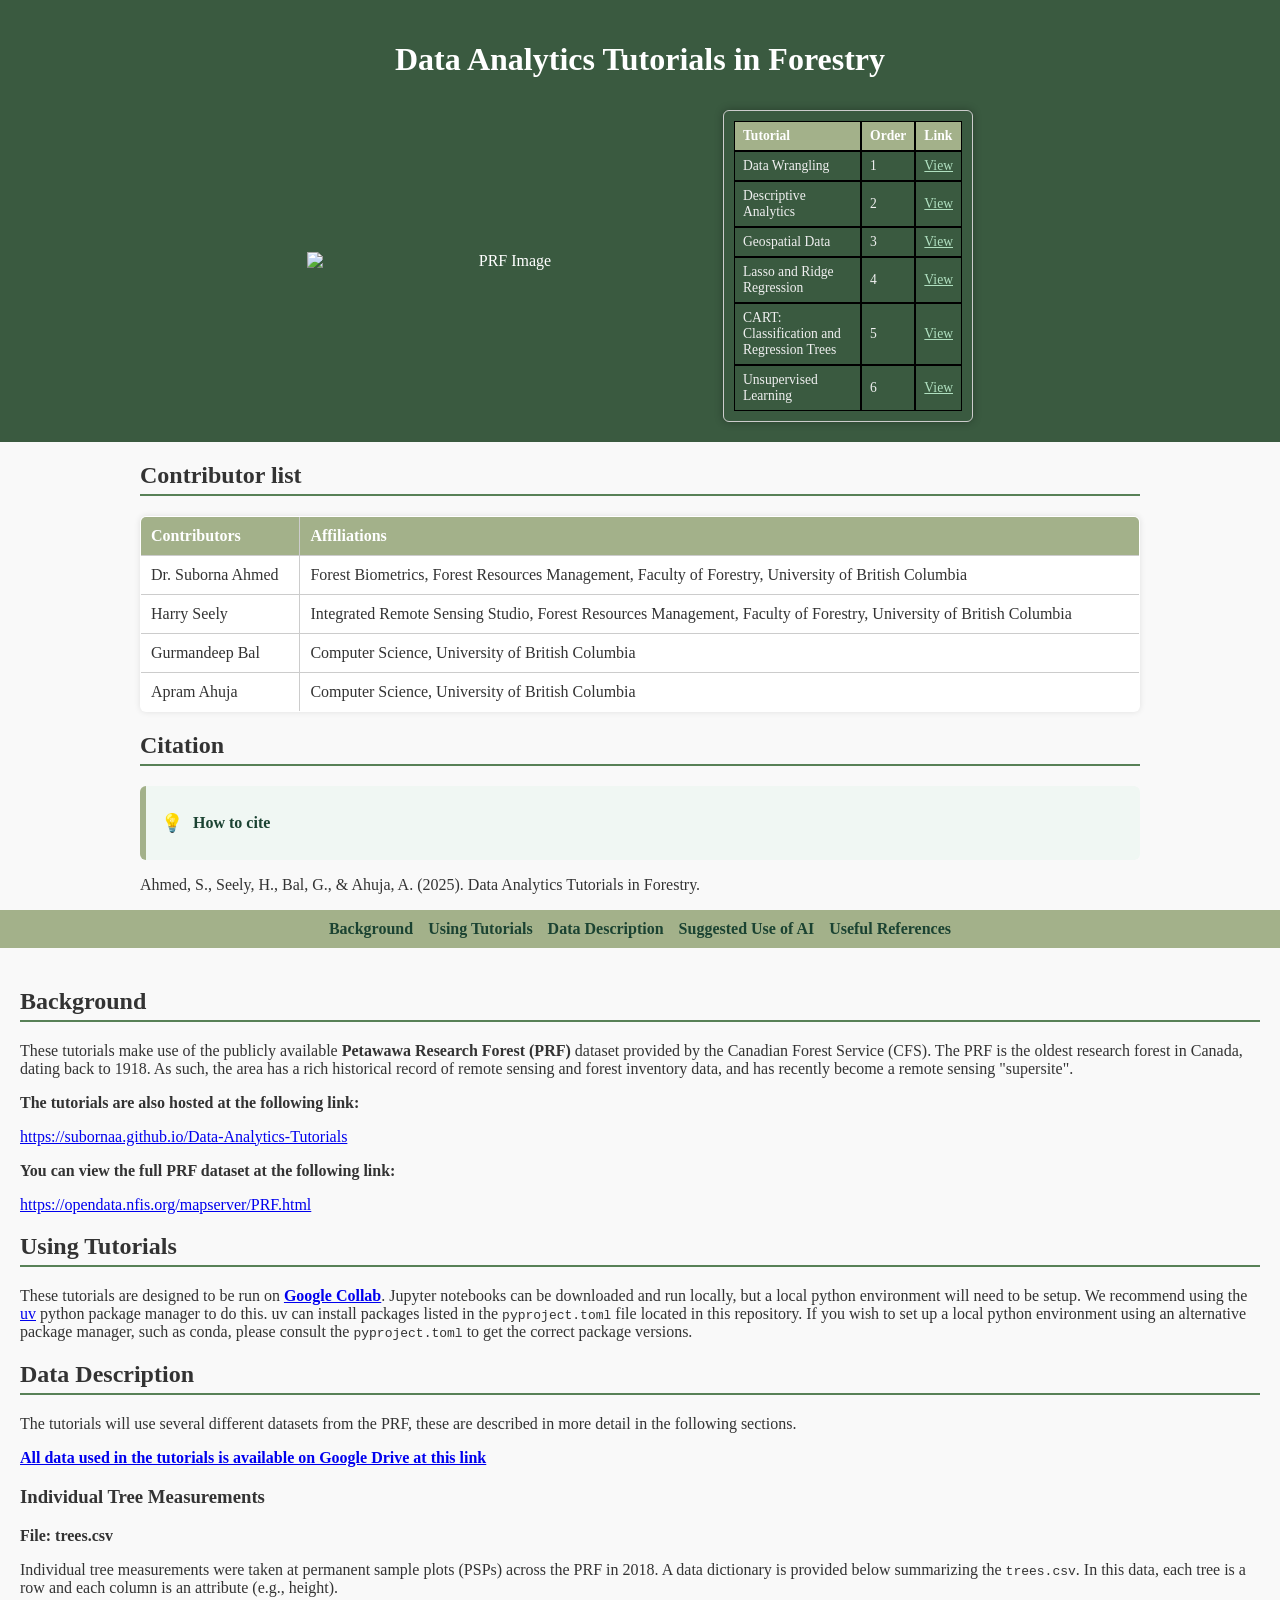
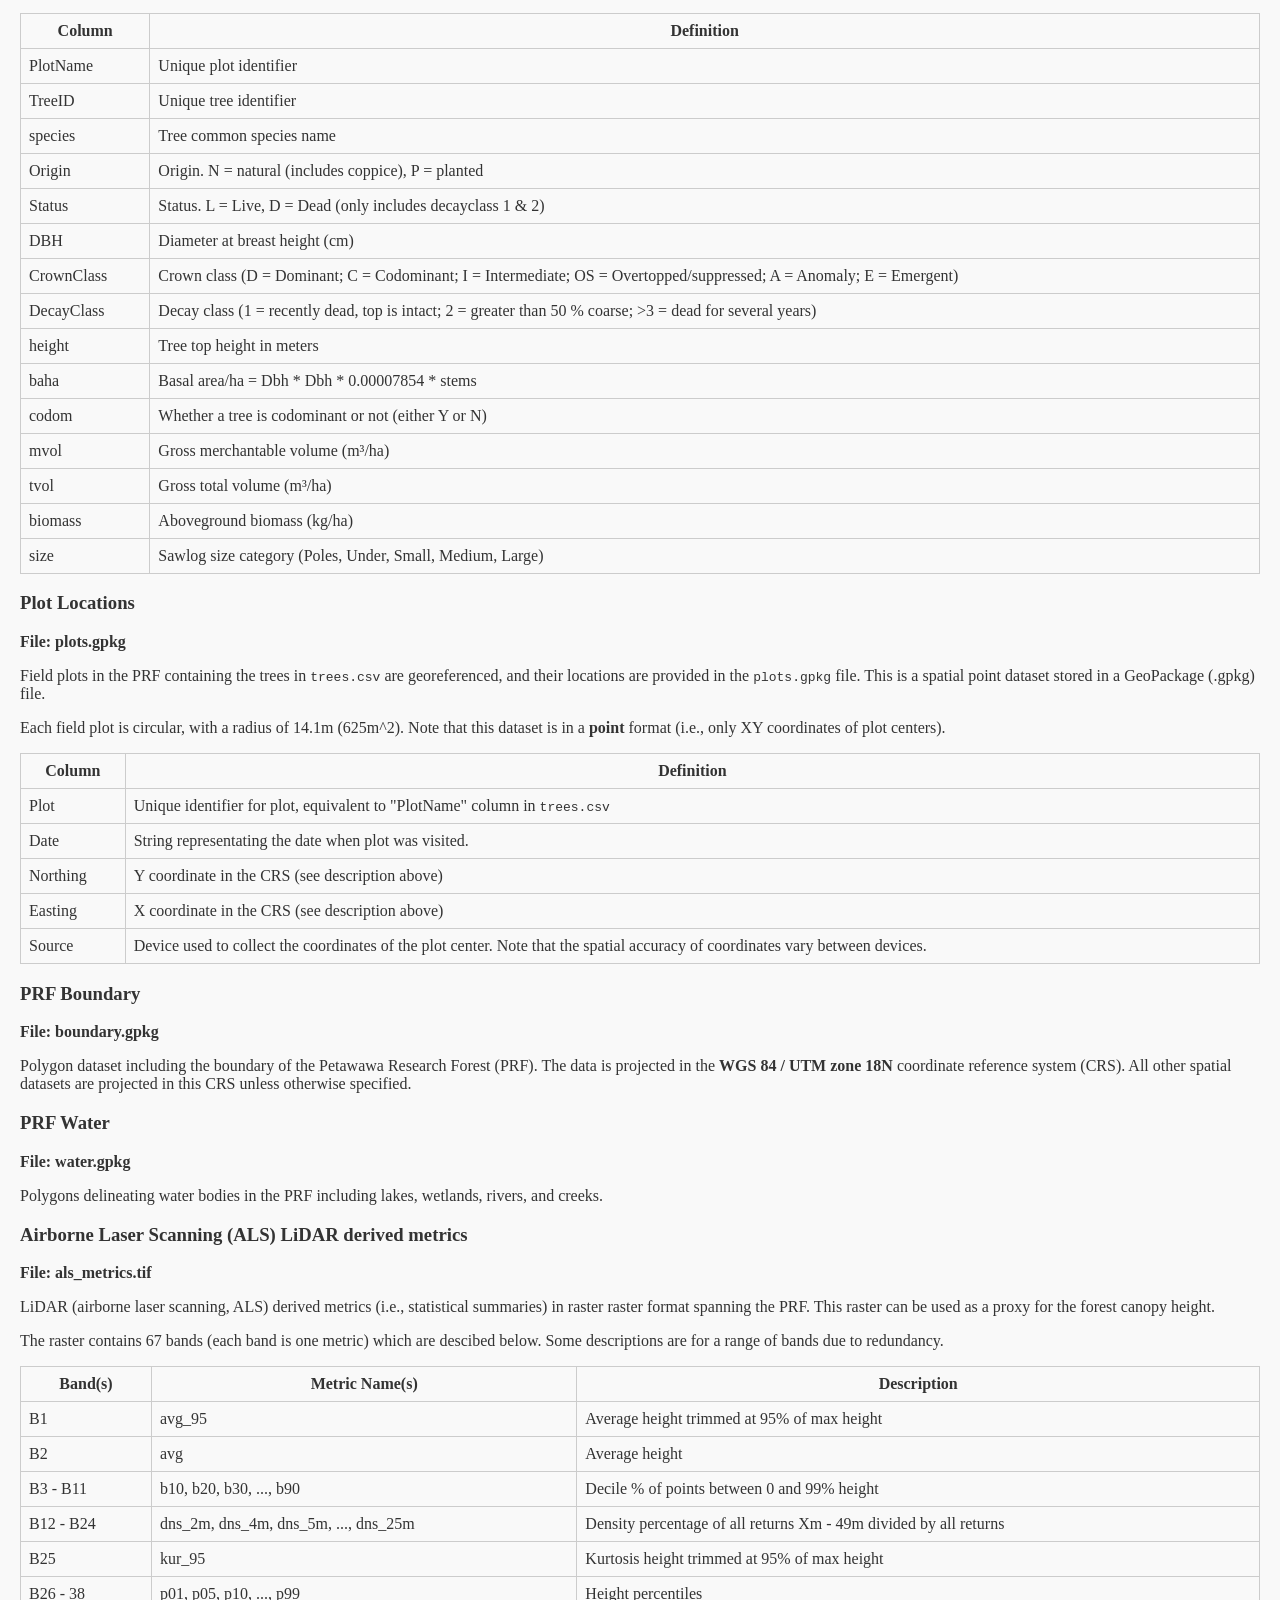
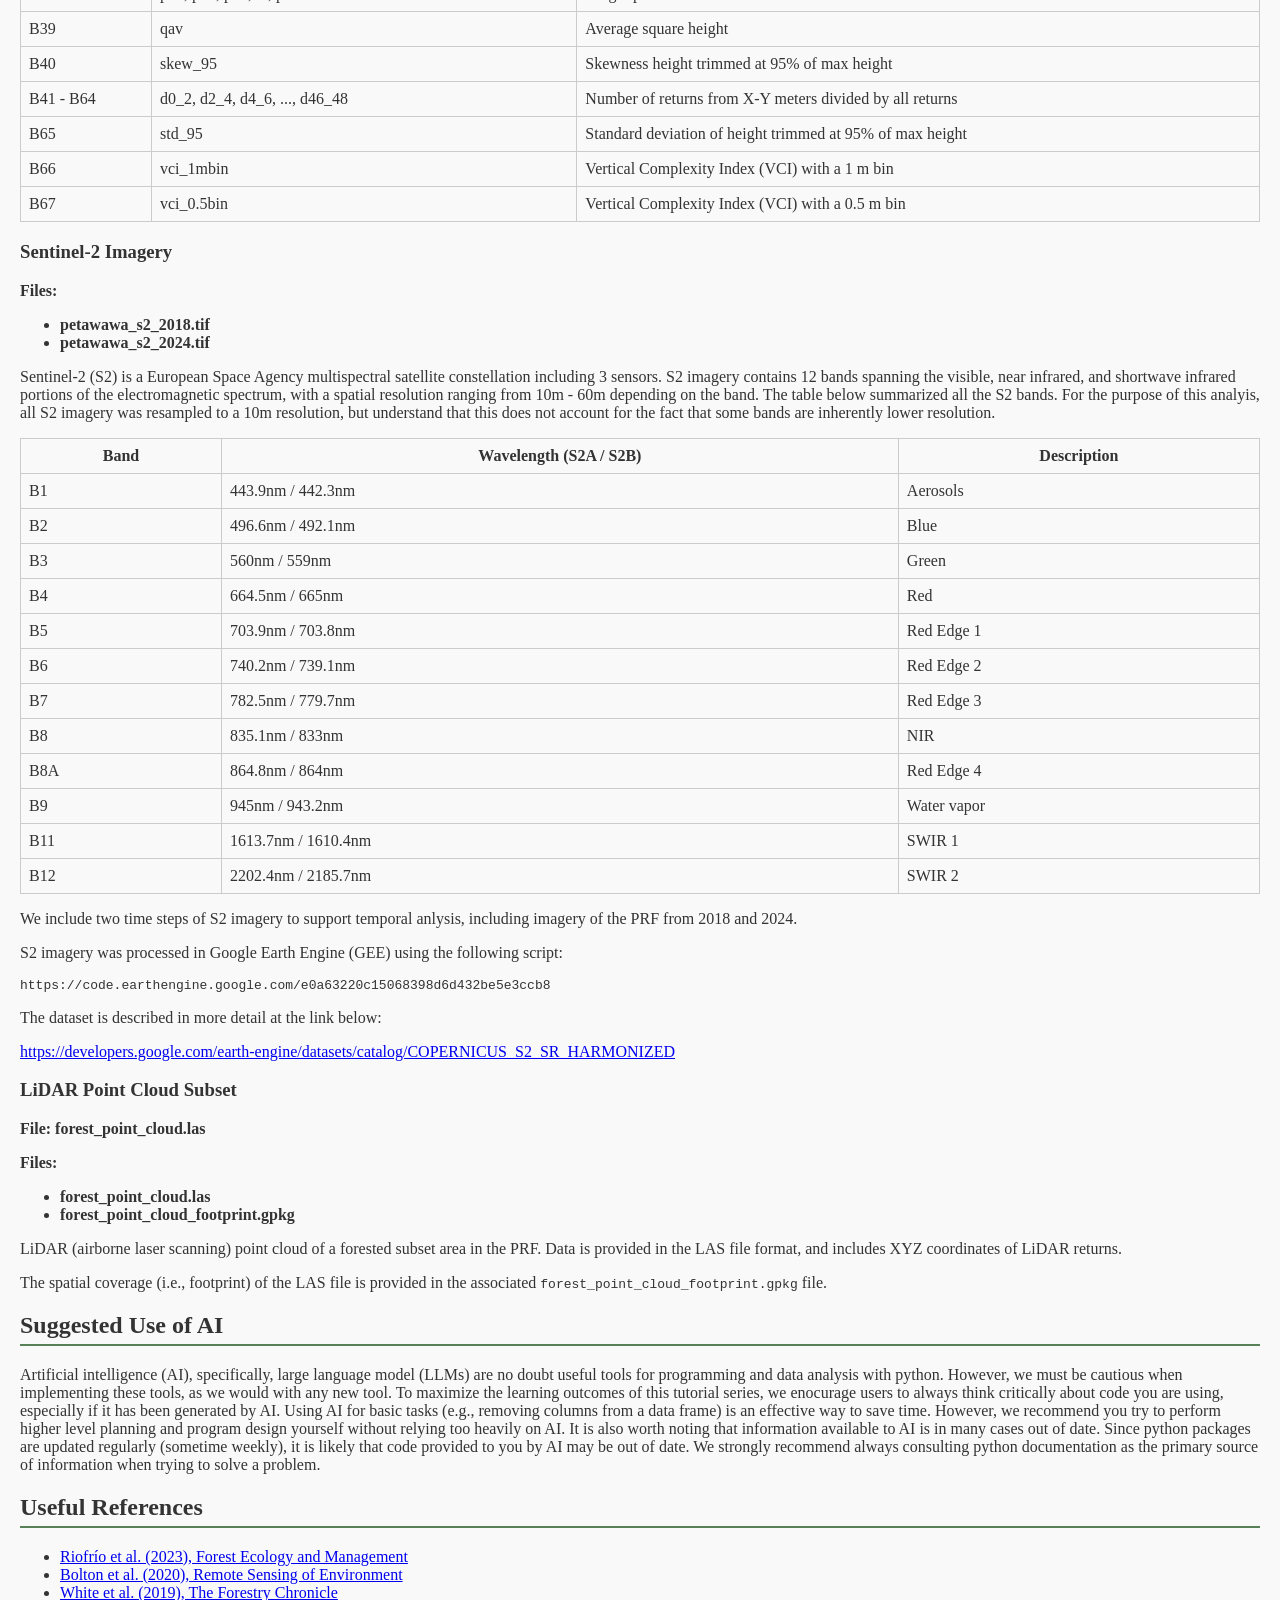
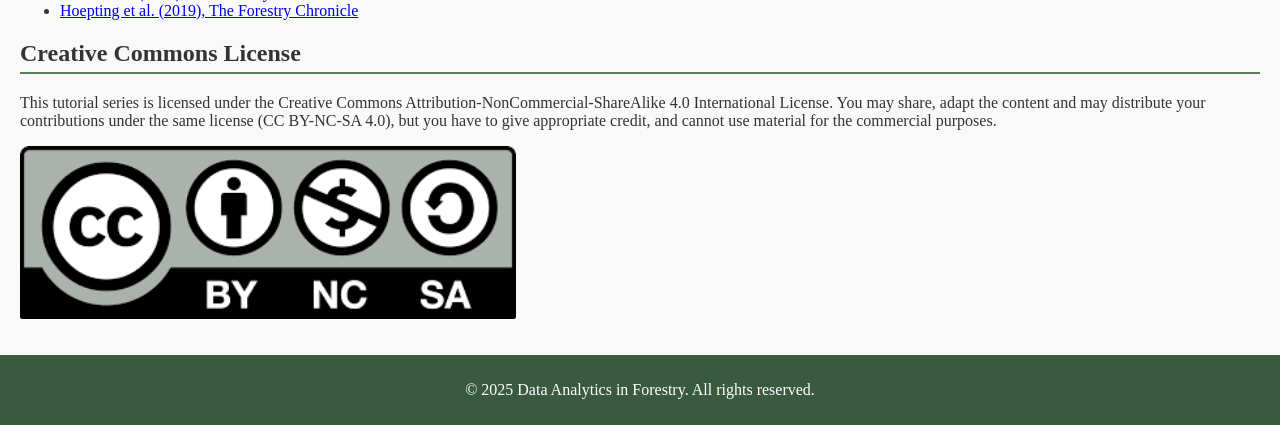
==== commit f458f816: "change afflications" ====
--- a/index.html
+++ b/index.html
@@ -84,24 +84,22 @@
             <tbody>
                 <tr>
                     <td>Dr. Suborna Ahmed</td>
-                    <td>Forest Resources Management, UBC</td>
+                    <td>Forest Biometrics, Forest Resources Management, Faculty of Forestry, University of British Columbia</td>
                 </tr>
                 <tr>
                     <td>Harry Seely</td>
                     <td>
-                        University of British Columbia <br>
-                        Faculty of Forestry, Department of Forest Resources Management <br>
-                        Integrated Remote Sensing Studio
+                        Integrated Remote Sensing Studio, Forest Resources Management, Faculty of Forestry, University of British Columbia
                     </td>
                 </tr>
                 <tr>
                     <td>Gurmandeep Bal</td>
-                    <td>Computer Science, UBC</td>
+                    <td>Computer Science, University of British Columbia</td>
                 </tr>
 
                 <tr>
                     <td>Apram Ahuja</td>
-                    <td>Computer Science, UBC</td>
+                    <td>Computer Science, University of British Columbia</td>
                 </tr>
             </tbody>
         </table>
--- a/style.css
+++ b/style.css
@@ -1,220 +1,248 @@
+/* ---------- Base / desktop (unchanged look) ---------- */
+*,
+*::before,
+*::after {
+    box-sizing: border-box;
+}
+
+html,
 body {
-  font-family: Arial, sans-serif;
-  margin: 0;
-  background-color: #f9f9f9;
-  color: #333;
+    margin: 0;
+    background: #f9f9f9;
+    color: #333;
+}
+
+img {
+    max-width: 100%;
+    height: auto;
+    display: block;
+}
+
+
+/* make <pre> and <code> wrap or scroll instead of pushing page wide */
+pre,
+code {
+    white-space: pre-wrap;
+    word-break: break-word;
+    overflow-x: auto;
+    max-width: 100%;
 }
 
 header {
-  background-color: #3a5a40;
-  color: white;
-  padding: 20px;
-  text-align: center;
-  position: relative;
-}
-
-
+    background-color: #3a5a40;
+    color: white;
+    padding: 20px;
+    text-align: center;
+    position: relative;
+}
+
+/* Updated header content using flexbox for responsive layout */
 .header-content {
-  display: flex;
-  align-items: center; /* Vertically aligns items in the middle */
-  position: relative;
-  padding-left: 20px;
-  padding-right: 20px;
-  justify-content: center; /* Centers the image */
- 
+    display: flex;
+    flex-wrap: wrap; /* Allows items to wrap to a new line on smaller screens */
+    align-items: center;
+    justify-content: center;
+    gap: 16px;
+    padding: 0 20px;
 }
 
 #banner-image {
-  width: 400px;
-  height: auto;
-  display: block;
-  flex-shrink: 0;
-
-  max-width: 100%;
-}
-
+    width: 400px;
+    flex: 0 1 400px;
+}
+
+/* Updated tutorial table styles, removed absolute positioning */
 .tutorial-table {
-  border-collapse: collapse;
-  max-width: 250px;
-  font-size: 0.85rem;
-  color: #f0f0f0; /* Light text for dark background */
-  background-color: #3a5a40; /* Wood colour */
-  padding: 10px;
-  border-radius: 6px;
-  box-shadow: 0 0 8px rgba(0, 0, 0, 0.3);
-
-  position: absolute;
-  right: 20px;
-  top: 50%;
-  transform: translateY(-50%);
-  z-index: 1;
-
-  border-collapse: separate;
-  border-spacing: 0;
-  border-radius: 6px;
-  
+    border-collapse: separate;
+    border-spacing: 0;
+    max-width: 250px;
+    width: 250px;
+    font-size: 0.85rem;
+    color: #f0f0f0;
+    background-color: #3a5a40;
+    padding: 10px;
+    border-radius: 6px;
+    box-shadow: 0 0 8px rgba(0, 0, 0, .3);
+
+    /* Removed these properties that caused the overlap */
+    position: static;
+    right: auto;
+    top: auto;
+    transform: none;
+    z-index: 1;
 }
 
 .tutorial-table th,
 .tutorial-table td {
-  padding: 6px 8px;
-  border: 1px solid #000000; /* Slightly lighter green border */
-  text-align: left;
-  word-wrap: break-word;
+    padding: 6px 8px;
+    border: 1px solid #000;
+    text-align: left;
 }
 
 .tutorial-table th {
-  background-color: #a3b18a; /* Slightly different shade for contrast */
-  color: #ffffff;
+    background-color: #a3b18a;
+    color: #fff;
 }
 
 .tutorial-table td a {
-  color: #b0e0c0; /* Light mint green for links */
-  text-decoration: underline;
+    color: #b0e0c0;
+    text-decoration: underline;
 }
 
 .tutorial-table td a:hover {
-  color: #d2f7dc;
-  text-decoration: none;
+    color: #d2f7dc;
+    text-decoration: none;
 }
 
 nav {
-  background-color: #a3b18a;
-  padding: 10px;
-  text-align: center;
+    background-color: #a3b18a;
+    padding: 10px;
+    text-align: center;
 }
 
 nav ul {
-  list-style: none;
-  padding: 0;
-  display: flex;
-  flex-wrap: wrap; /* allows wrapping instead of ugly overlap */
-  justify-content: center; /* keeps it centered */
-  gap: 15px; /* adds space between items */
-}
-
-nav li {
-  display: inline;
-  margin: 0 15px;
+    list-style: none;
+    margin: 0;
+    padding: 0;
+    display: flex;
+    flex-wrap: wrap;
+    justify-content: center;
+    gap: 15px;
 }
 
 nav a {
-  color: #1b4332;
-  font-weight: bold;
-  text-decoration: none;
+    color: #1b4332;
+    font-weight: bold;
+    text-decoration: none;
 }
 
 main {
-  padding: 20px;
+    padding: 20px;
 }
 
 h2 {
-  border-bottom: 2px solid #588157;
-  padding-bottom: 5px;
+    border-bottom: 2px solid #588157;
+    padding-bottom: 5px;
 }
 
 table {
-  border-collapse: collapse;
-  width: 100%;
-  margin-top: 10px;
-  border-radius: 6px;
+    width: 100%;
+    border-collapse: collapse;
+    margin-top: 10px;
 }
 
 table,
 th,
 td {
-  border: 1px solid #ccc;
-  padding: 8px;
-  
+    border: 1px solid #ccc;
+    padding: 8px;
 }
 
 footer {
-  text-align: center;
-  padding: 10px;
-  background-color: #3a5a40;
-  color: white;
+    text-align: center;
+    padding: 10px;
+    background-color: #3a5a40;
+    color: white;
 }
 
 .contributors {
-  width: 90%;            /* take 90% of screen width */
-  max-width: 1000px;     /* optional: cap it so it doesn’t get too wide */
-  margin: 0 auto;        /* center horizontally */
-}
-
-/* --- Contributor list --- */
+    width: 90%;
+    max-width: 1000px;
+    margin: 0 auto;
+}
+
 .contributor-table {
-  border-collapse: collapse;
-  width: 100%;
-  margin-top: 20px;
-  border-radius: 6px;
-  overflow: hidden; /* ensures rounded corners */
-  background-color: #ffffff;
-  box-shadow: 0 0 6px rgba(0, 0, 0, 0.1);
+    width: 100%;
+    border-collapse: collapse;
+    margin-top: 20px;
+    border-radius: 6px;
+    overflow: hidden;
+    background: #fff;
+    box-shadow: 0 0 6px rgba(0, 0, 0, .1);
 }
 
 .contributor-table th,
 .contributor-table td {
-  border: 1px solid #ccc;
-  padding: 10px;
-  text-align: left;
+    border: 1px solid #ccc;
+    padding: 10px;
+    text-align: left;
 }
 
 .contributor-table th {
-  background-color: #a3b18a; /* same green shade as nav */
-  color: #fff;
-  font-weight: bold;
-}
-
-/* --- Citation --- */
+    background: #a3b18a;
+    color: #fff;
+    font-weight: bold;
+}
+
 .citation-box {
-  display: flex;
-  align-items: center;
-  gap: 10px;
-  border-left: 6px solid #a3b18a; /* green accent */
-  background-color: #f0f7f3;      /* soft green background */
-  padding: 12px 15px;
-  border-radius: 6px;
-  margin-top: 20px;
-  margin-bottom: 10px;
-  font-weight: bold;
-  color: #1b4332;
+    display: flex;
+    align-items: center;
+    gap: 10px;
+    border-left: 6px solid #a3b18a;
+    background: #f0f7f3;
+    padding: 12px 15px;
+    border-radius: 6px;
+    margin: 20px 0 10px;
+    font-weight: bold;
+    color: #1b4332;
 }
 
 .citation-box::before {
-  content: "💡"; /* light bulb icon */
-  font-size: 18px;
-}
-
-.citation-text {
-  margin: 0;
-}
-
-/* --- Media Queries for Responsiveness --- */
-
-/* Adjust breakpoint as needed. 900px is a common tablet breakpoint. */
+    content: "💡";
+    font-size: 18px;
+}
+
+/* ---------- Tablet tweaks (stack header; center table) ---------- */
 @media (max-width: 900px) {
-  .header-content {
-    flex-direction: column; /* Stack items vertically */
-    justify-content: center; /* Center items along the main axis (now vertical) */
-    align-items: center; /* Center items along the cross axis (now horizontal) */
-    padding: 20px; /* Adjust padding for smaller screens if necessary */
-  }
-
-  #banner-image {
-    width: 100%; /* Image takes full width of its container */
-    max-width: 400px; /* But doesn't get larger than its original size */
-    margin-bottom: 20px; /* Add space below the image when stacked */
-  }
-
-  .tutorial-table {
-    position: static; /* Remove absolute positioning */
-    transform: none; /* Remove any transform */
-    margin: 0 auto; /* Center the table horizontally */
-    width: 100%; /* Allow table to take full width */
-    max-width: 300px; /* Limit max width for readability */
-  }
-  nav ul {
-    flex-direction: column; /* stack items */
-    align-items: center;
-  }
-}
+    .header-content {
+        flex-direction: column;
+        align-items: center;
+        padding: 10px 0;
+    }
+
+    #banner-image {
+        width: 100%;
+        max-width: 500px;
+    }
+
+    .tutorial-table {
+        width: min(420px, 100%);
+        max-width: 100%;
+        margin: 8px auto 0;
+    }
+
+    nav ul {
+        flex-wrap: wrap;
+        justify-content: center;
+    }
+
+    .contributors {
+        width: 95%;
+    }
+}
+
+/* ---------- Phone tweaks (avoid any overflow) ---------- */
+@media (max-width: 600px) {
+    body {
+        overflow-x: hidden;
+    }
+
+    nav ul {
+        flex-direction: column;
+        gap: 10px;
+    }
+
+    /* Enables horizontal scrolling for tables */
+    .contributor-table,
+    main table {
+        display: block;
+        overflow-x: auto;
+        -webkit-overflow-scrolling: touch;
+    }
+
+    /* keep license image reasonable */
+    main img {
+        max-width: 100%;
+        height: auto;
+    }
+}
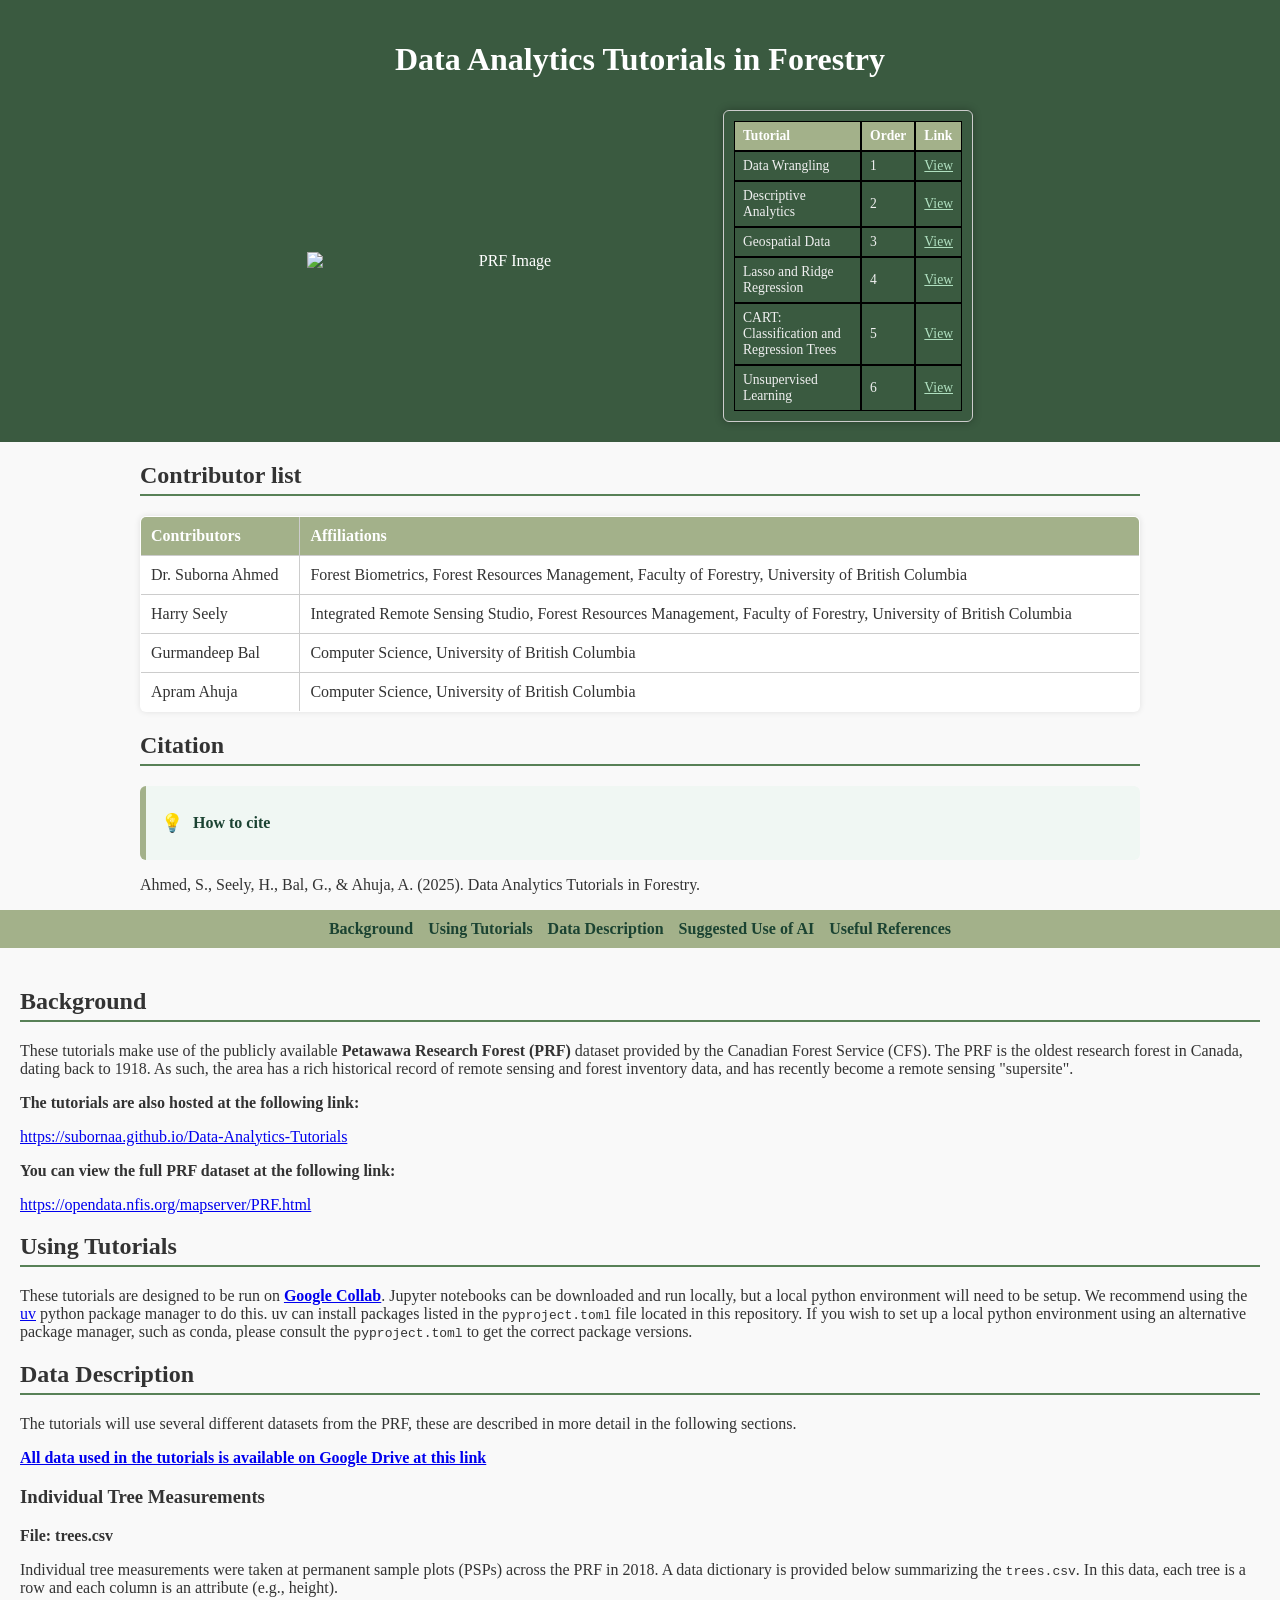
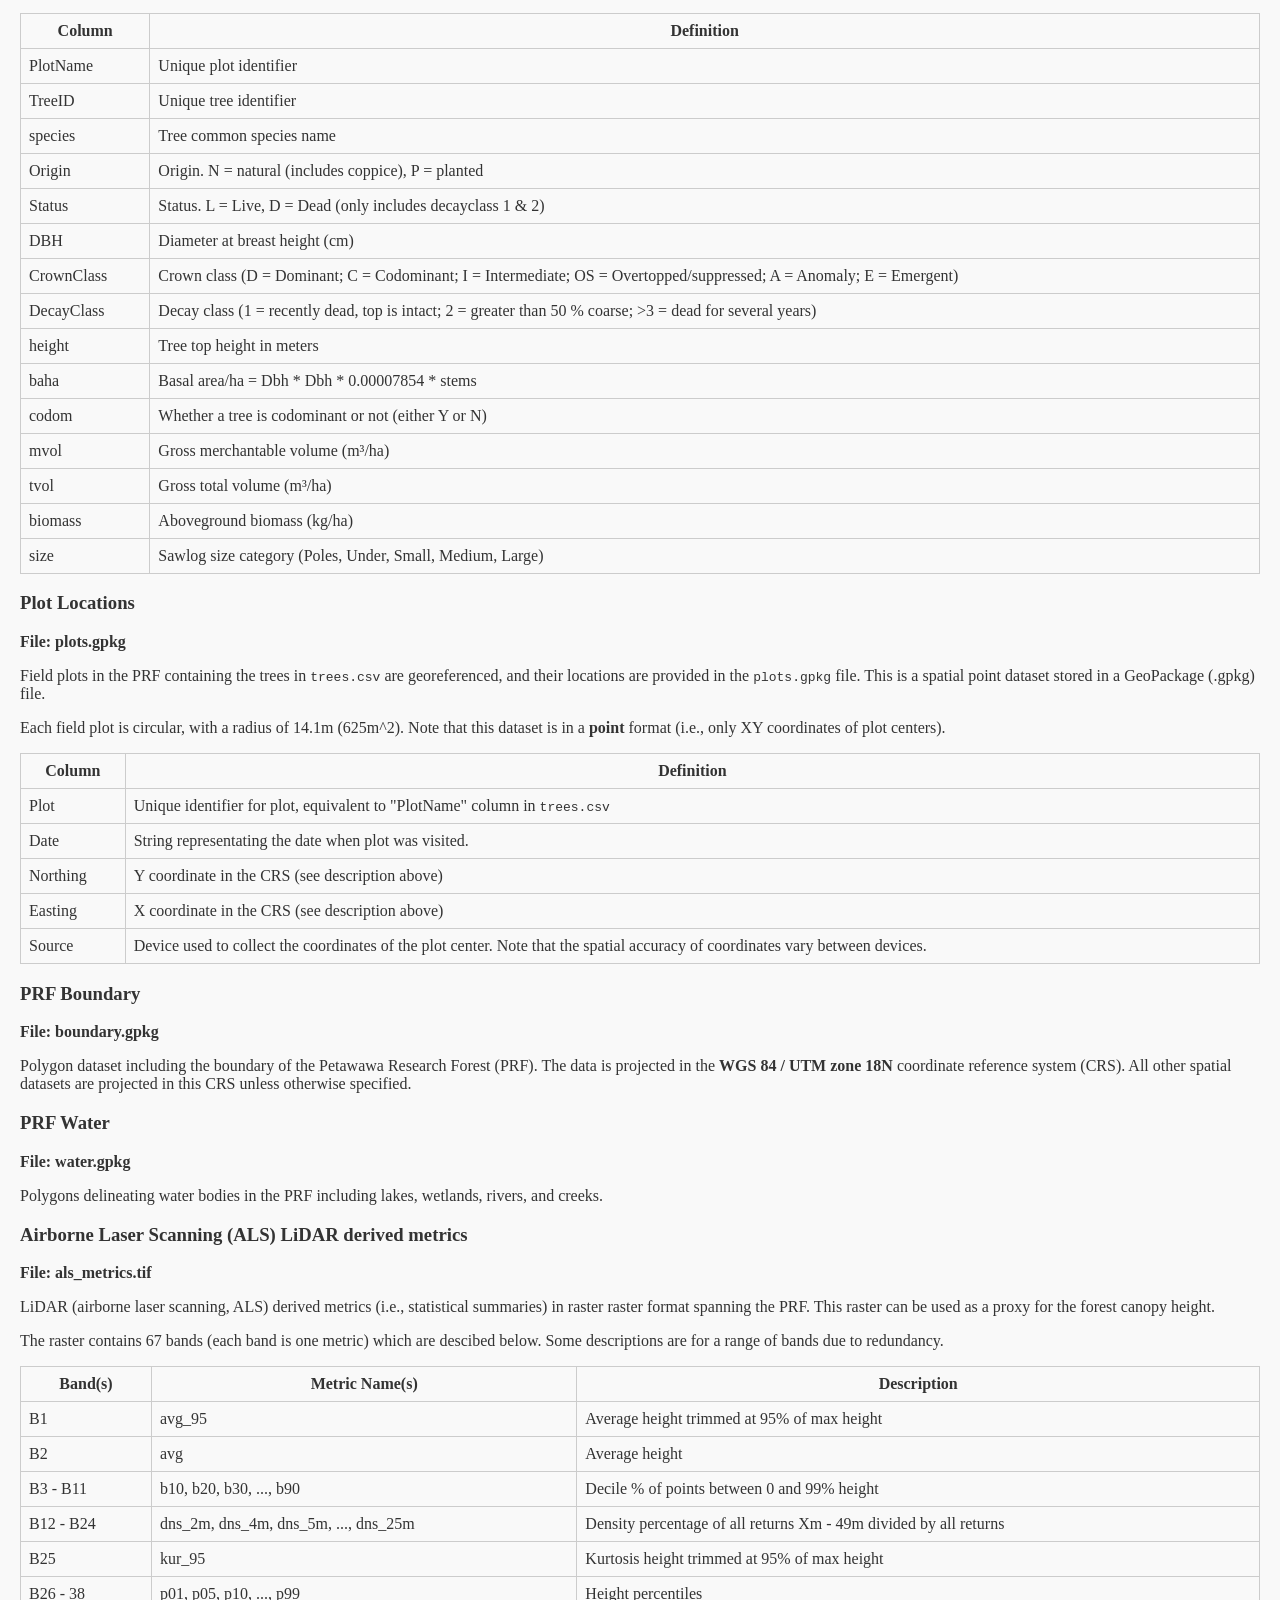
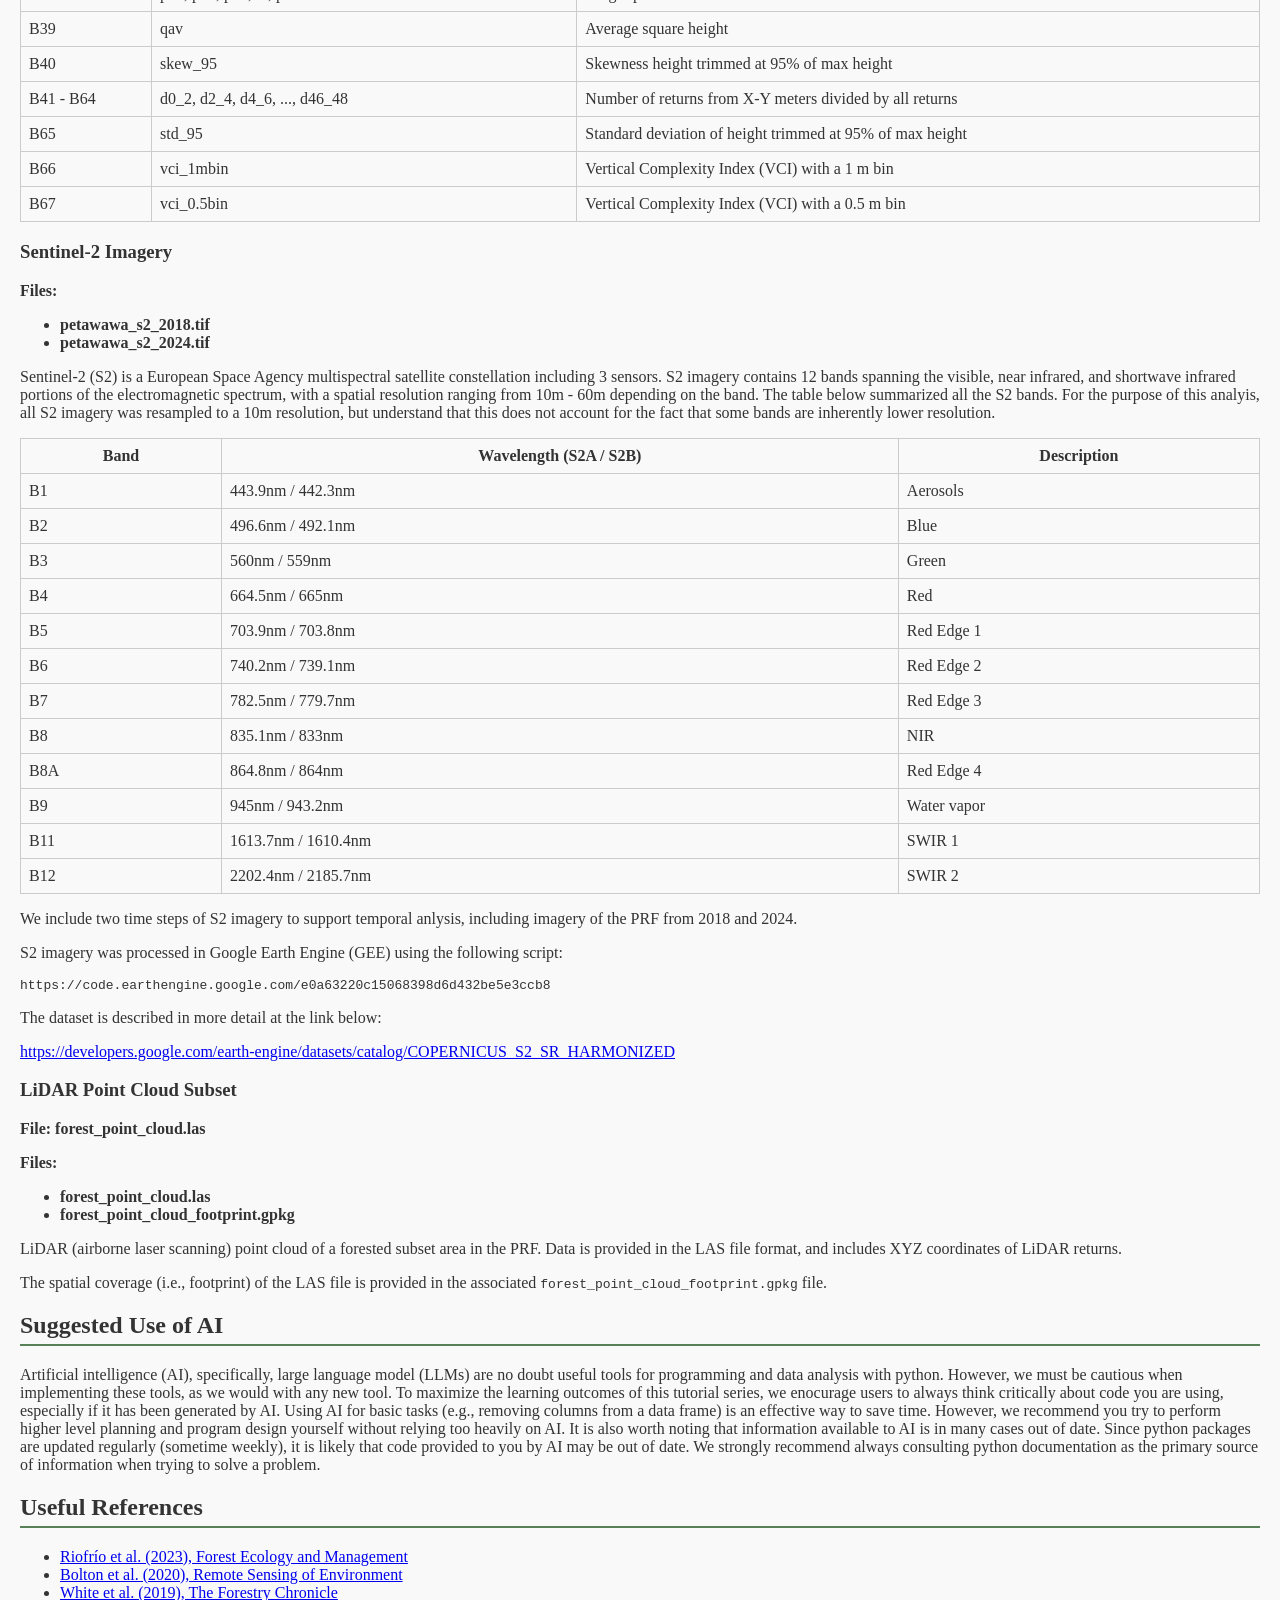
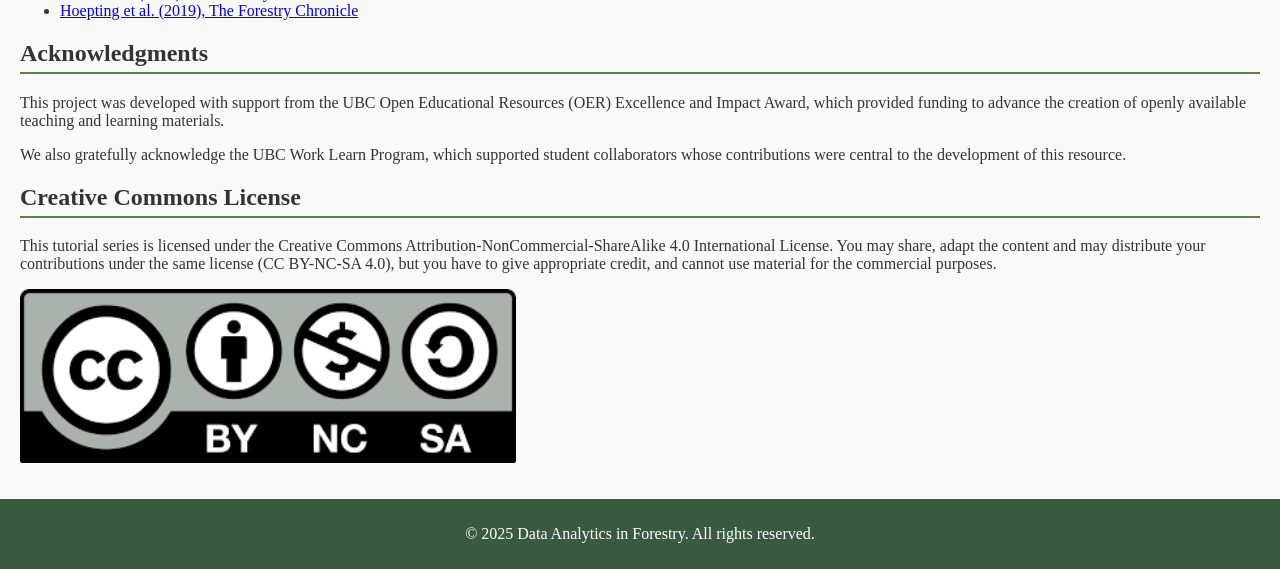
==== commit 185f8234: "add  acknowledgments" ====
--- a/index.html
+++ b/index.html
@@ -524,6 +524,16 @@
             </ul>
         </section>
 
+        <h2>Acknowledgments</h2>
+        <p>
+            This project was developed with support from the UBC Open Educational Resources (OER) Excellence and Impact
+            Award, which provided funding to advance the creation of openly available teaching and learning materials.
+        </p>
+        <p>
+            We also gratefully acknowledge the UBC Work Learn Program, which supported student collaborators whose
+            contributions were central to the development of this resource.
+        </p>
+
         <h2>Creative Commons License</h2>
         <p>This tutorial series is licensed under the Creative Commons Attribution-NonCommercial-ShareAlike 4.0
             International License. You may share, adapt the content and may distribute your contributions under the same
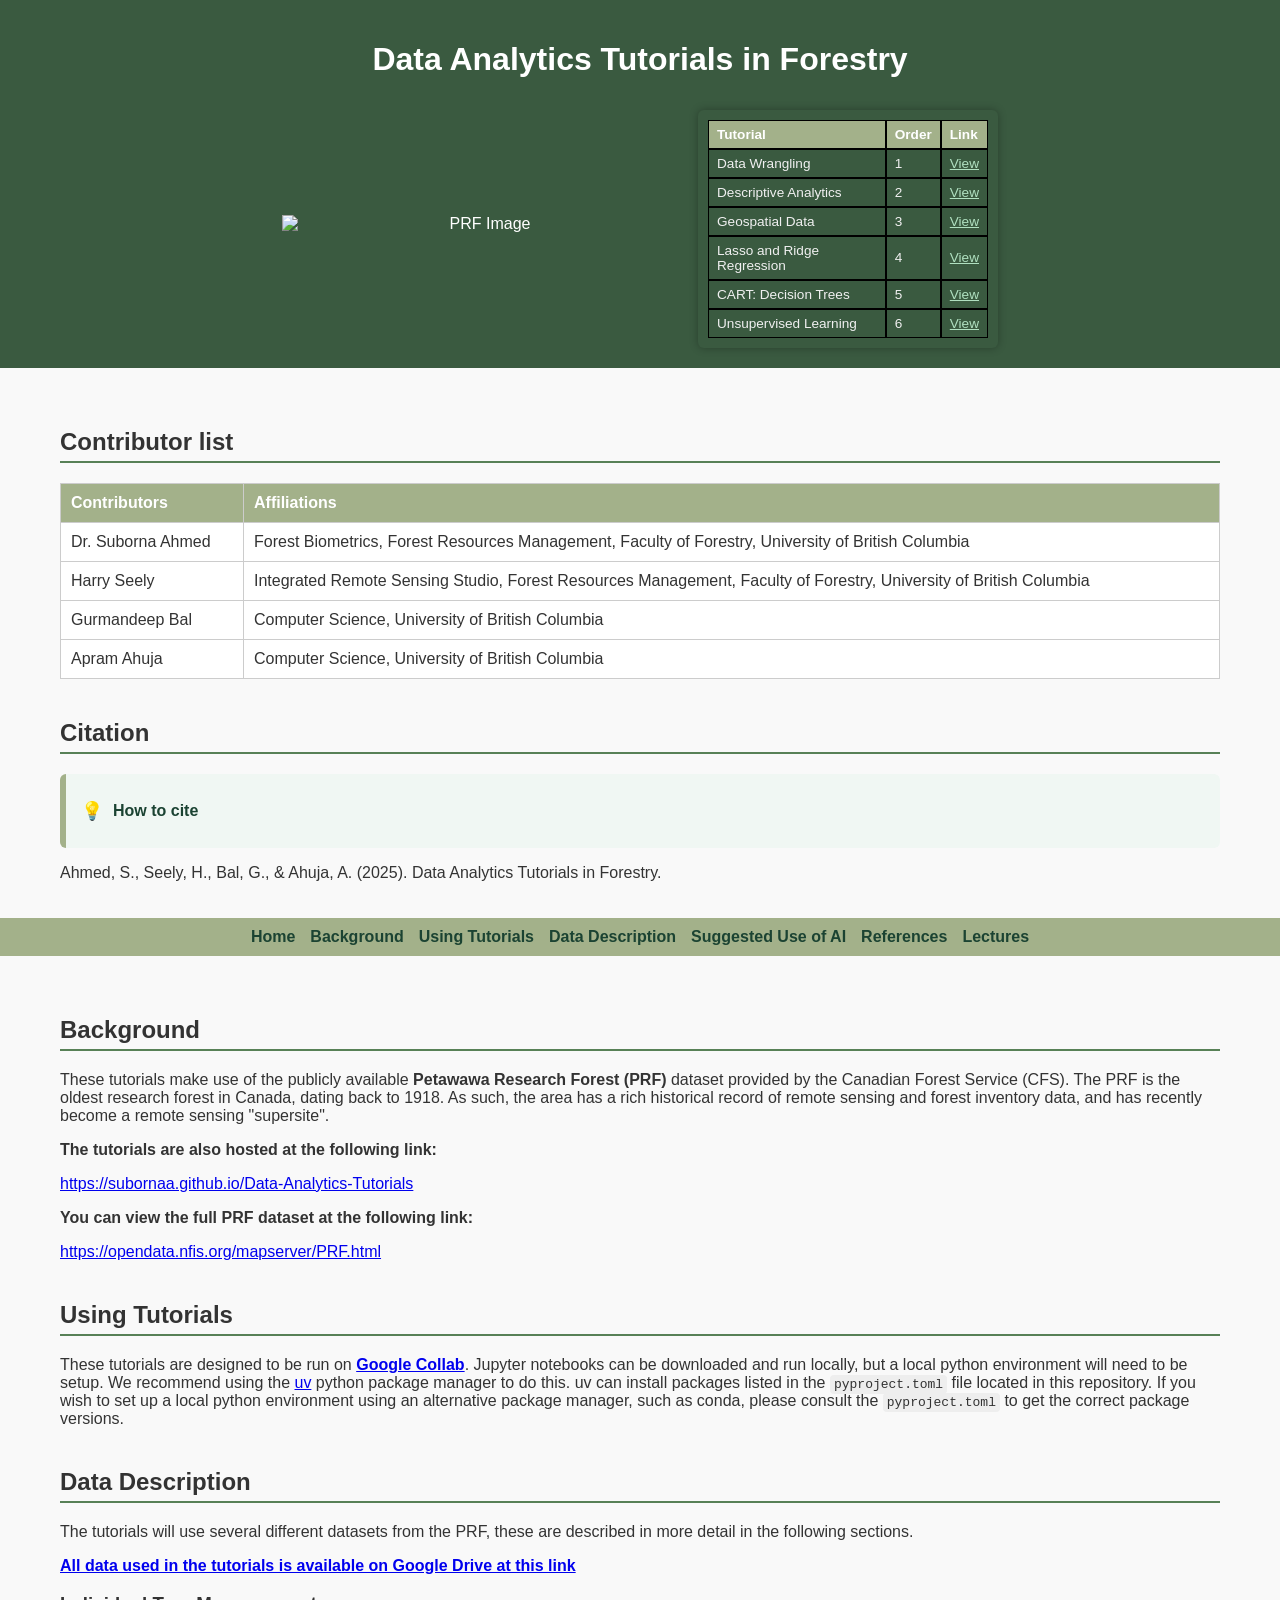
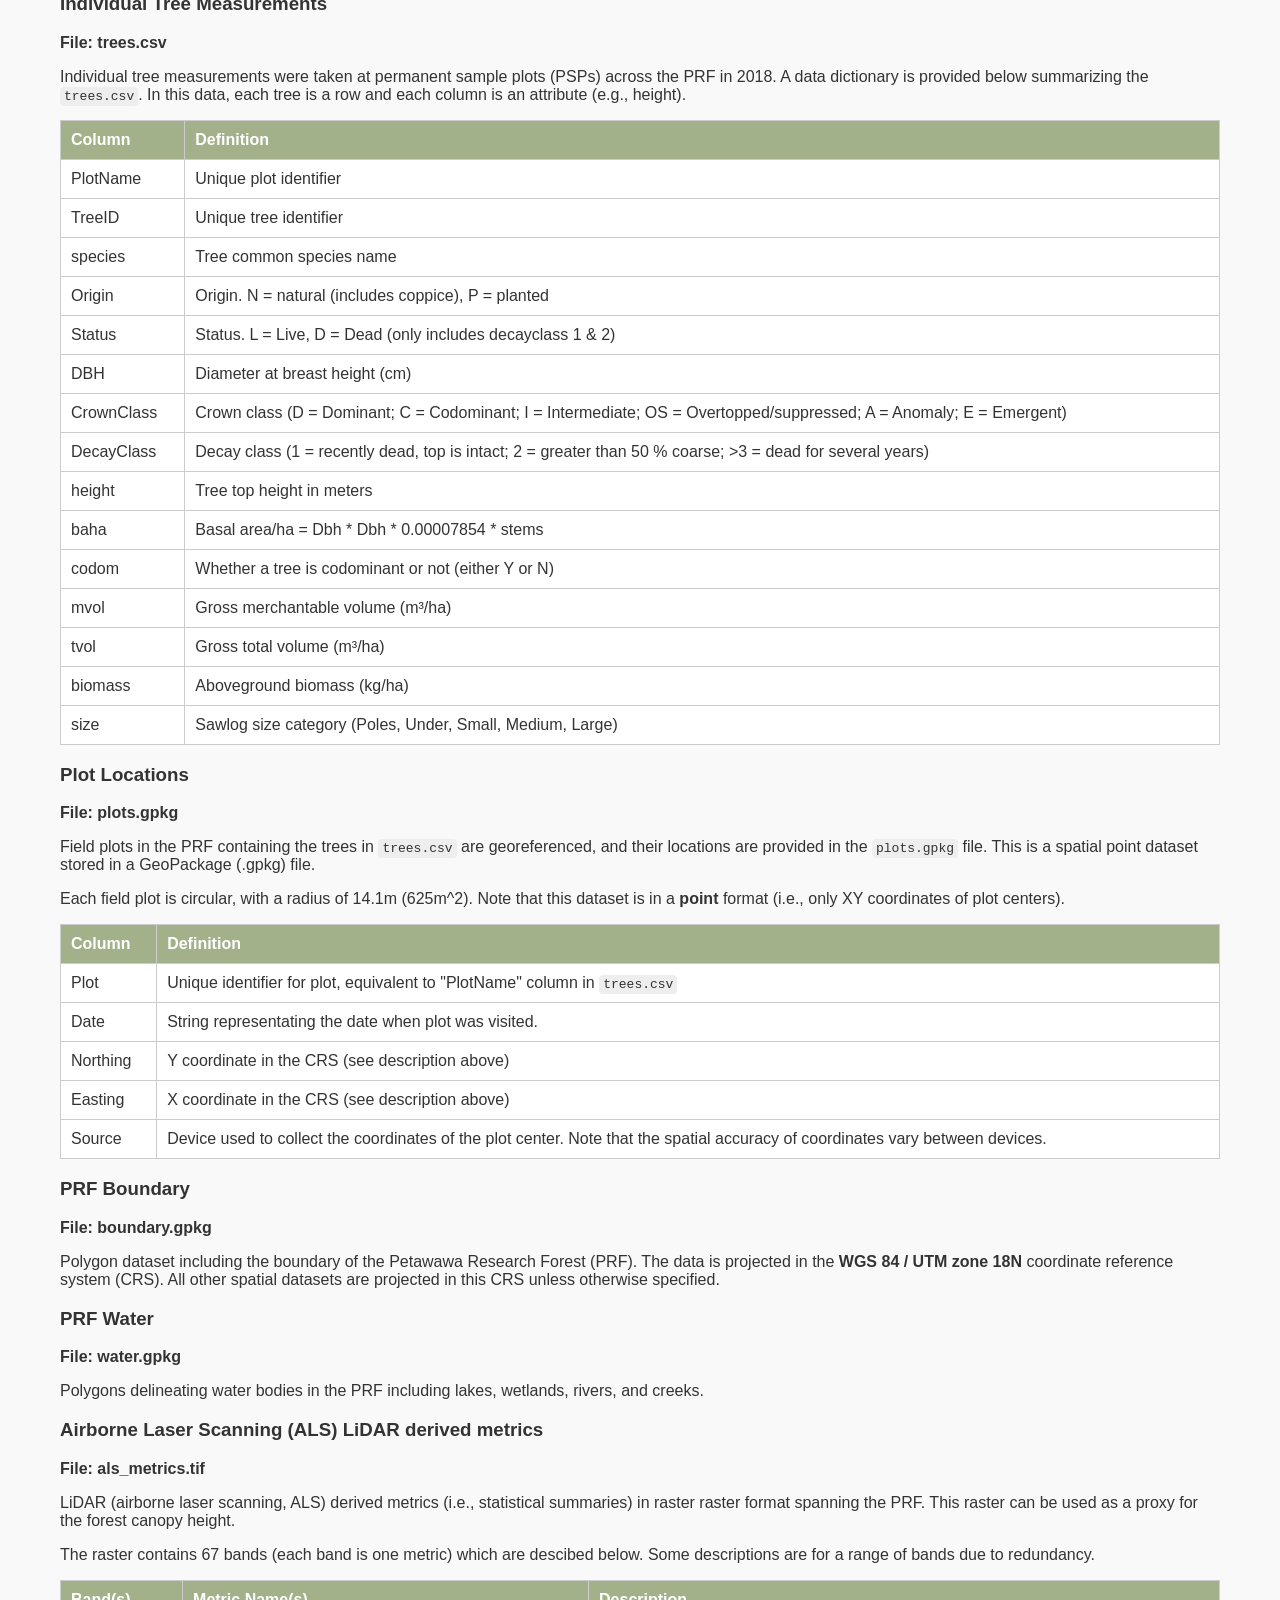
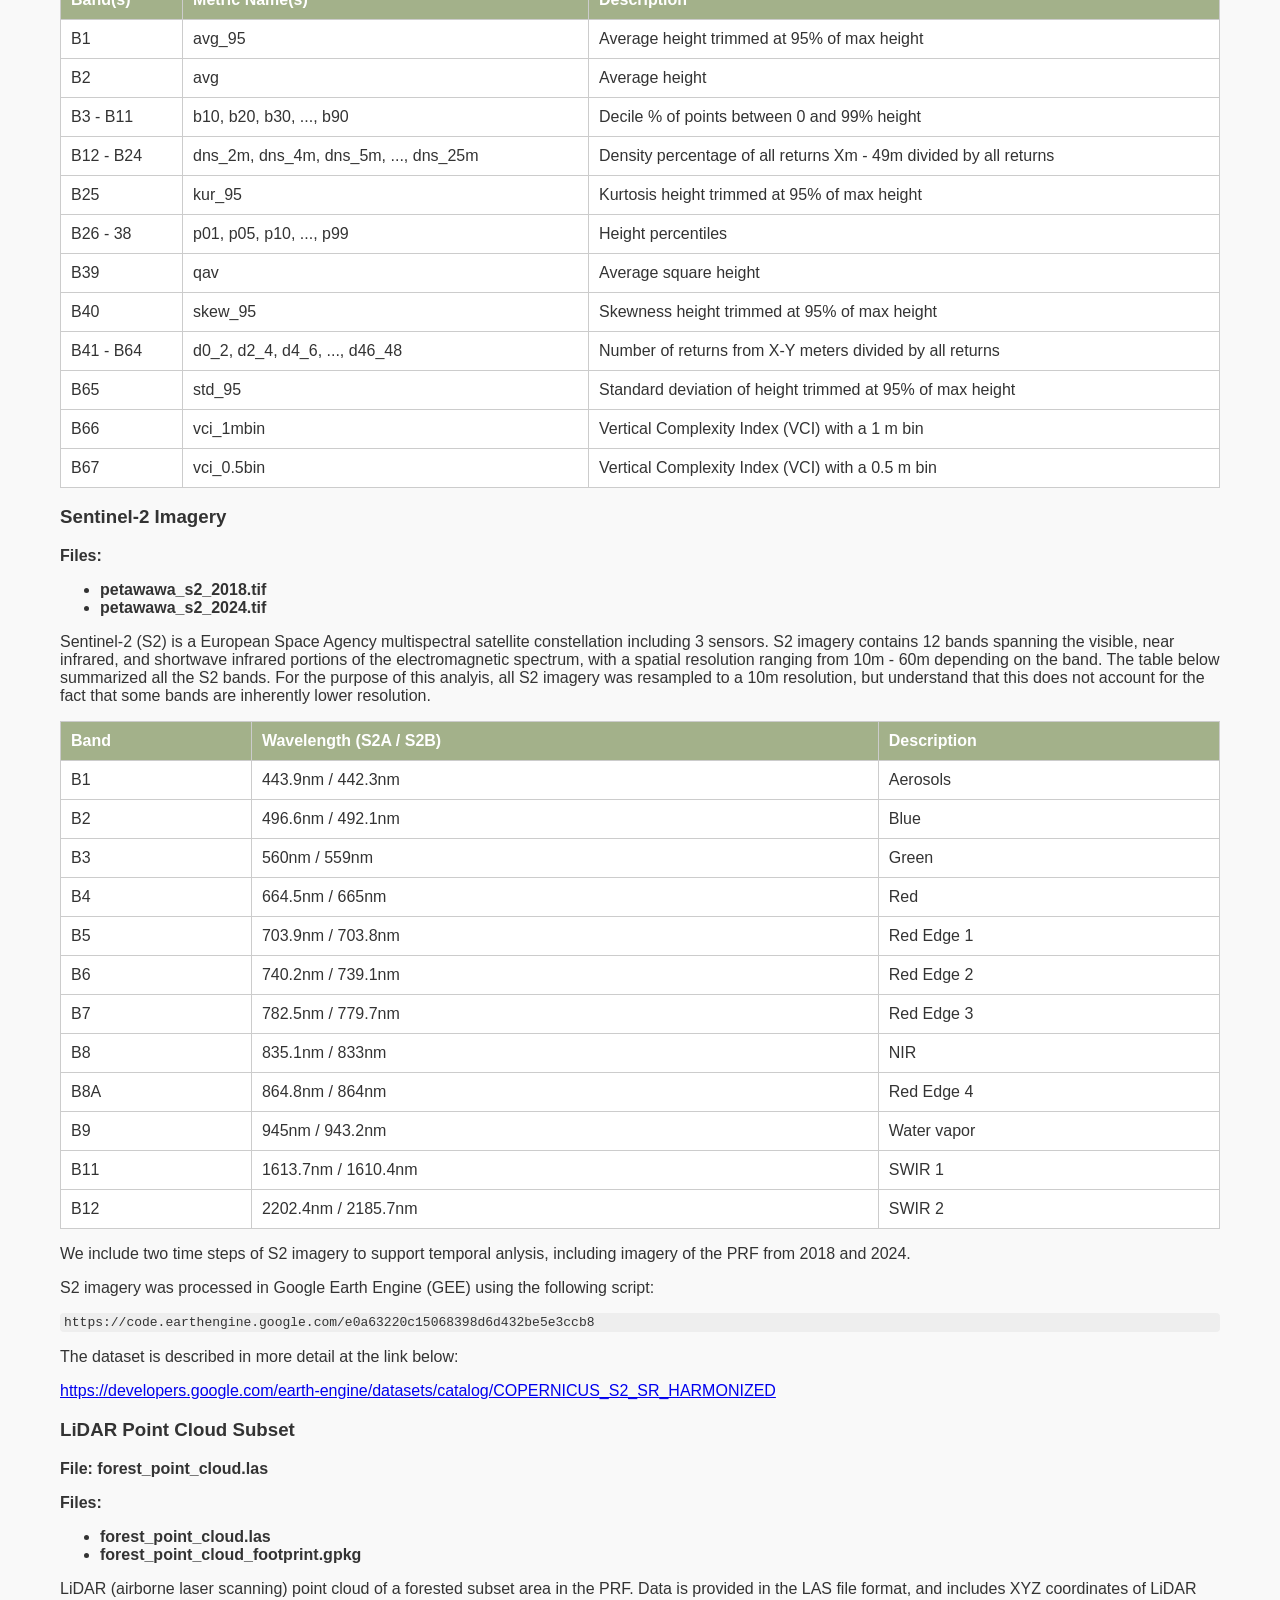
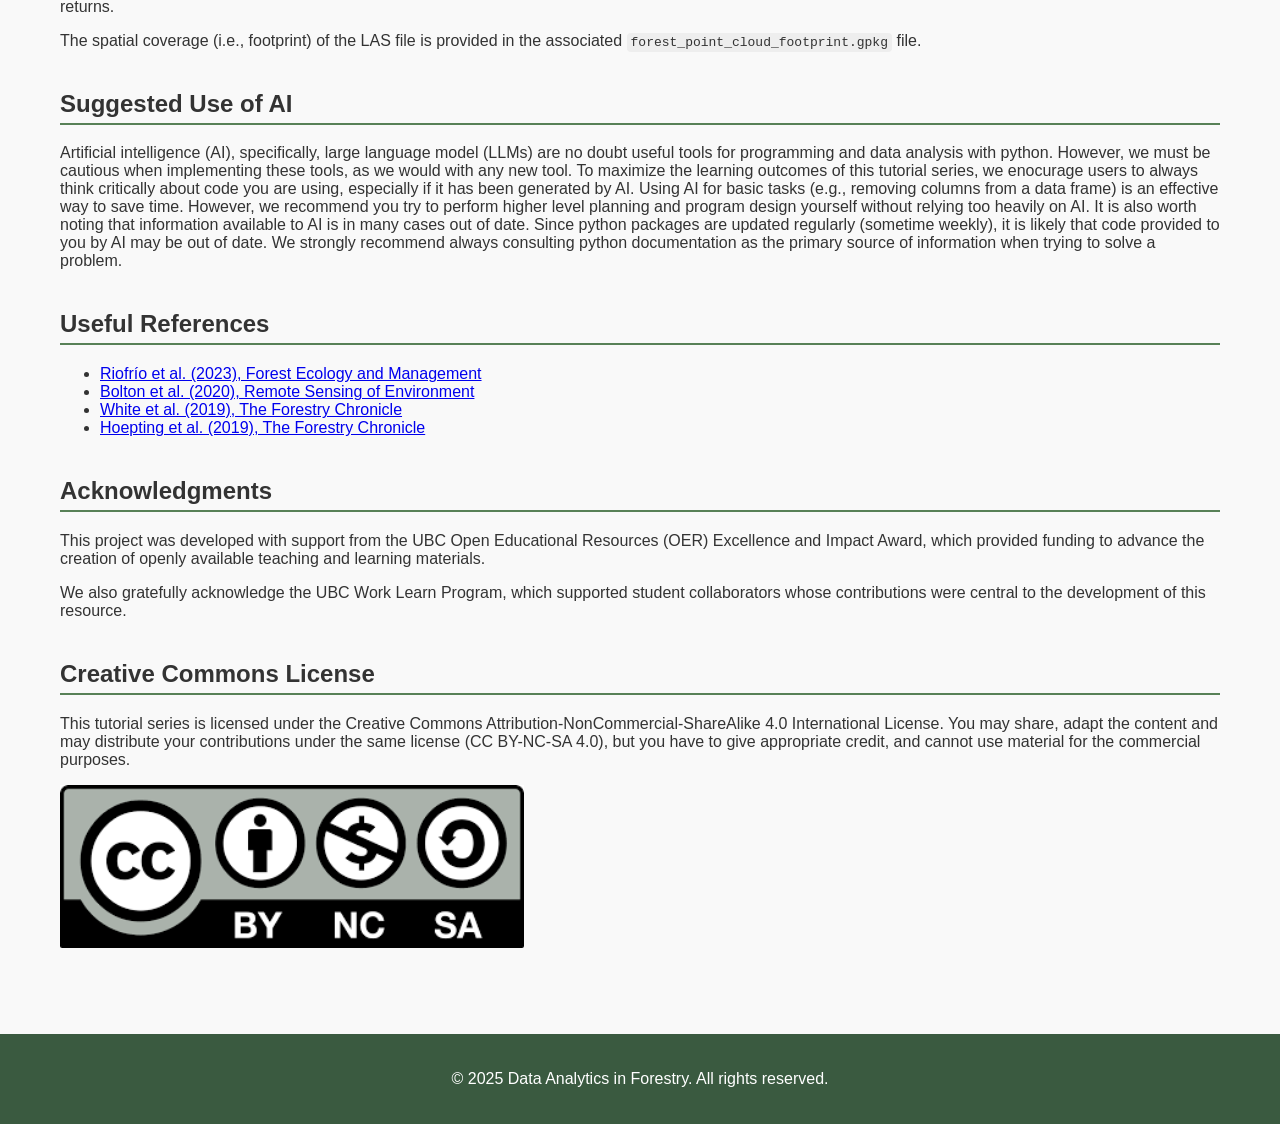
==== commit 460b47e3: "add lecture content" ====
--- a/index.html
+++ b/index.html
@@ -54,7 +54,7 @@
                         </td>
                     </tr>
                     <tr>
-                        <td>CART: Classification and Regression Trees</td>
+                        <td>CART: Decision Trees</td>
                         <td>5</td>
                         <td><a
                                 href="https://colab.research.google.com/github/subornaa/Data-Analytics-Tutorials/blob/main/CART.ipynb">View</a>
@@ -84,12 +84,14 @@
             <tbody>
                 <tr>
                     <td>Dr. Suborna Ahmed</td>
-                    <td>Forest Biometrics, Forest Resources Management, Faculty of Forestry, University of British Columbia</td>
+                    <td>Forest Biometrics, Forest Resources Management, Faculty of Forestry, University of British
+                        Columbia</td>
                 </tr>
                 <tr>
                     <td>Harry Seely</td>
                     <td>
-                        Integrated Remote Sensing Studio, Forest Resources Management, Faculty of Forestry, University of British Columbia
+                        Integrated Remote Sensing Studio, Forest Resources Management, Faculty of Forestry, University
+                        of British Columbia
                     </td>
                 </tr>
                 <tr>
@@ -115,11 +117,13 @@
 
     <nav>
         <ul>
+            <li><a href="index.html">Home</a></li>
             <li><a href="#background">Background</a></li>
             <li><a href="#tutorials">Using Tutorials</a></li>
             <li><a href="#data">Data Description</a></li>
             <li><a href="#ai">Suggested Use of AI</a></li>
-            <li><a href="#references">Useful References</a></li>
+            <li><a href="#references">References</a></li>
+            <li><a href="lectures.html">Lectures</a></li>
         </ul>
     </nav>
 
@@ -524,6 +528,7 @@
             </ul>
         </section>
 
+
         <h2>Acknowledgments</h2>
         <p>
             This project was developed with support from the UBC Open Educational Resources (OER) Excellence and Impact
--- a/style.css
+++ b/style.css
@@ -1,4 +1,4 @@
-/* ---------- Base / desktop (unchanged look) ---------- */
+/* ---------- Base / Desktop ---------- */
 *,
 *::before,
 *::after {
@@ -10,6 +10,7 @@
     margin: 0;
     background: #f9f9f9;
     color: #333;
+    font-family: -apple-system, BlinkMacSystemFont, "Segoe UI", Roboto, Helvetica, Arial, sans-serif;
 }
 
 img {
@@ -18,14 +19,15 @@
     display: block;
 }
 
-
-/* make <pre> and <code> wrap or scroll instead of pushing page wide */
 pre,
 code {
     white-space: pre-wrap;
     word-break: break-word;
     overflow-x: auto;
     max-width: 100%;
+    background: #eee;
+    padding: 2px 4px;
+    border-radius: 4px;
 }
 
 header {
@@ -33,13 +35,11 @@
     color: white;
     padding: 20px;
     text-align: center;
-    position: relative;
-}
-
-/* Updated header content using flexbox for responsive layout */
+}
+
 .header-content {
     display: flex;
-    flex-wrap: wrap; /* Allows items to wrap to a new line on smaller screens */
+    flex-wrap: wrap;
     align-items: center;
     justify-content: center;
     gap: 16px;
@@ -51,25 +51,17 @@
     flex: 0 1 400px;
 }
 
-/* Updated tutorial table styles, removed absolute positioning */
+/* Tutorial table in header */
 .tutorial-table {
     border-collapse: separate;
     border-spacing: 0;
-    max-width: 250px;
-    width: 250px;
+    max-width: 300px;
     font-size: 0.85rem;
     color: #f0f0f0;
     background-color: #3a5a40;
     padding: 10px;
     border-radius: 6px;
     box-shadow: 0 0 8px rgba(0, 0, 0, .3);
-
-    /* Removed these properties that caused the overlap */
-    position: static;
-    right: auto;
-    top: auto;
-    transform: none;
-    z-index: 1;
 }
 
 .tutorial-table th,
@@ -89,15 +81,14 @@
     text-decoration: underline;
 }
 
-.tutorial-table td a:hover {
-    color: #d2f7dc;
-    text-decoration: none;
-}
-
+/* Navigation */
 nav {
     background-color: #a3b18a;
     padding: 10px;
     text-align: center;
+    position: sticky;
+    top: 0;
+    z-index: 1000;
 }
 
 nav ul {
@@ -116,62 +107,47 @@
     text-decoration: none;
 }
 
+nav a:hover {
+    text-decoration: underline;
+}
+
 main {
     padding: 20px;
+    max-width: 1200px;
+    margin: 0 auto;
 }
 
 h2 {
     border-bottom: 2px solid #588157;
     padding-bottom: 5px;
-}
-
+    margin-top: 40px;
+}
+
+/* General Tables */
 table {
     width: 100%;
     border-collapse: collapse;
     margin-top: 10px;
-}
-
-table,
+    background: #fff;
+}
+
 th,
 td {
     border: 1px solid #ccc;
-    padding: 8px;
-}
-
-footer {
-    text-align: center;
-    padding: 10px;
-    background-color: #3a5a40;
-    color: white;
-}
-
-.contributors {
-    width: 90%;
-    max-width: 1000px;
-    margin: 0 auto;
-}
-
-.contributor-table {
-    width: 100%;
-    border-collapse: collapse;
-    margin-top: 20px;
-    border-radius: 6px;
-    overflow: hidden;
-    background: #fff;
-    box-shadow: 0 0 6px rgba(0, 0, 0, .1);
-}
-
-.contributor-table th,
-.contributor-table td {
-    border: 1px solid #ccc;
     padding: 10px;
     text-align: left;
 }
 
-.contributor-table th {
-    background: #a3b18a;
-    color: #fff;
-    font-weight: bold;
+th {
+    background-color: #a3b18a;
+    color: white;
+}
+
+/* Contributors & Citation */
+.contributors {
+    padding: 20px;
+    max-width: 1200px;
+    margin: 0 auto;
 }
 
 .citation-box {
@@ -192,57 +168,87 @@
     font-size: 18px;
 }
 
-/* ---------- Tablet tweaks (stack header; center table) ---------- */
+/* Lecture Grid Styles */
+.page-intro {
+    background: #f0f7f3;
+    border-left: 6px solid #a3b18a;
+    padding: 14px 18px;
+    border-radius: 6px;
+    margin-bottom: 24px;
+    color: #1b4332;
+}
+
+.lecture-grid {
+    display: grid;
+    grid-template-columns: repeat(auto-fill, minmax(300px, 1fr));
+    gap: 20px;
+    margin-top: 20px;
+}
+
+.lecture-card {
+    background: #fff;
+    border: 1px solid #ccc;
+    border-radius: 8px;
+    padding: 18px 20px;
+    box-shadow: 0 2px 6px rgba(0, 0, 0, 0.07);
+    display: flex;
+    flex-direction: column;
+    gap: 12px;
+    transition: transform 0.2s;
+}
+
+.lecture-card:hover {
+    transform: translateY(-3px);
+    box-shadow: 0 4px 14px rgba(58, 90, 64, 0.18);
+}
+
+.lecture-card h3 {
+    margin: 0;
+    font-size: 1rem;
+    color: #1b4332;
+}
+
+.lecture-card-links {
+    display: flex;
+    gap: 10px;
+}
+
+.btn {
+    display: inline-block;
+    padding: 8px 16px;
+    border-radius: 5px;
+    font-size: 0.85rem;
+    font-weight: bold;
+    text-decoration: none;
+    text-align: center;
+    flex: 1;
+}
+
+.btn-slides {
+    background: #3a5a40;
+    color: #fff;
+}
+
+.btn-notebook {
+    background: #a3b18a;
+    color: #1b4332;
+}
+
+footer {
+    text-align: center;
+    padding: 20px;
+    background-color: #3a5a40;
+    color: white;
+    margin-top: 50px;
+}
+
+/* ---------- Mobile Responsiveness ---------- */
 @media (max-width: 900px) {
     .header-content {
         flex-direction: column;
-        align-items: center;
-        padding: 10px 0;
     }
 
     #banner-image {
         width: 100%;
-        max-width: 500px;
-    }
-
-    .tutorial-table {
-        width: min(420px, 100%);
-        max-width: 100%;
-        margin: 8px auto 0;
-    }
-
-    nav ul {
-        flex-wrap: wrap;
-        justify-content: center;
-    }
-
-    .contributors {
-        width: 95%;
-    }
-}
-
-/* ---------- Phone tweaks (avoid any overflow) ---------- */
-@media (max-width: 600px) {
-    body {
-        overflow-x: hidden;
-    }
-
-    nav ul {
-        flex-direction: column;
-        gap: 10px;
-    }
-
-    /* Enables horizontal scrolling for tables */
-    .contributor-table,
-    main table {
-        display: block;
-        overflow-x: auto;
-        -webkit-overflow-scrolling: touch;
-    }
-
-    /* keep license image reasonable */
-    main img {
-        max-width: 100%;
-        height: auto;
     }
 }
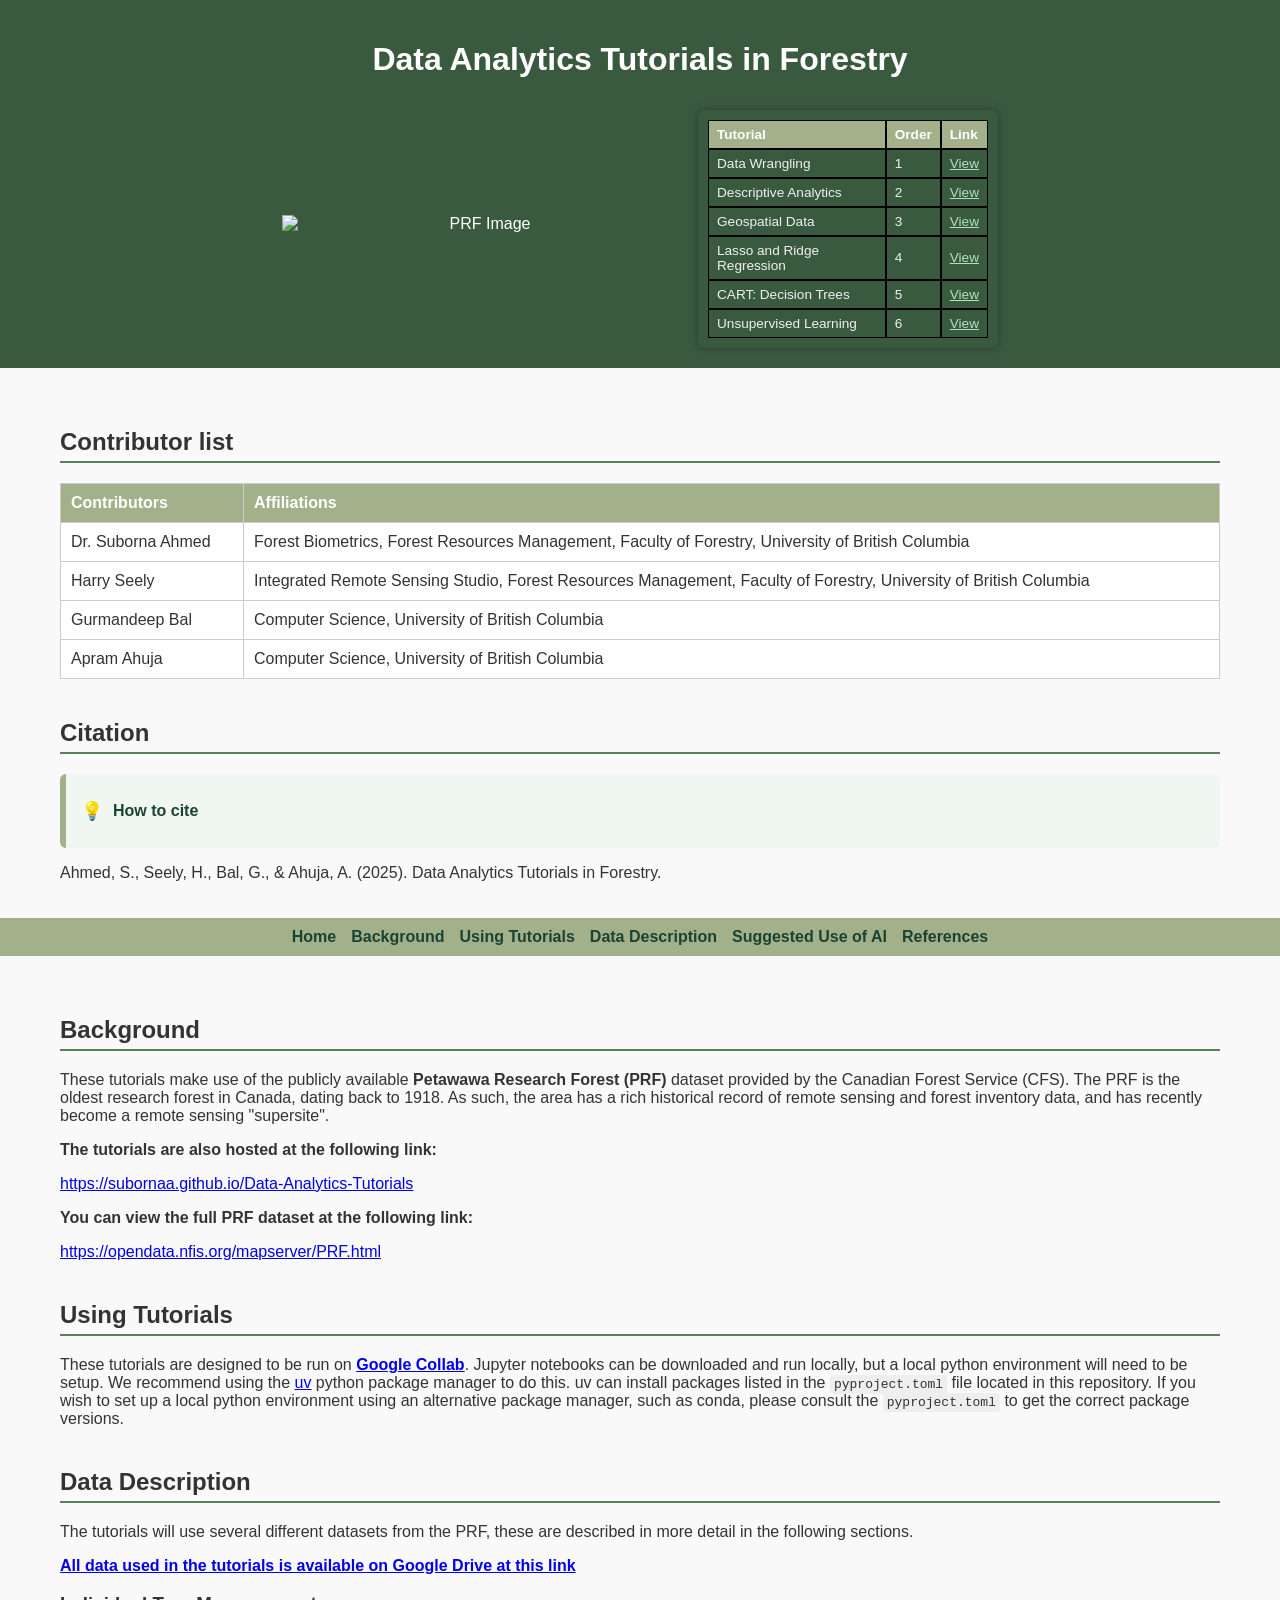
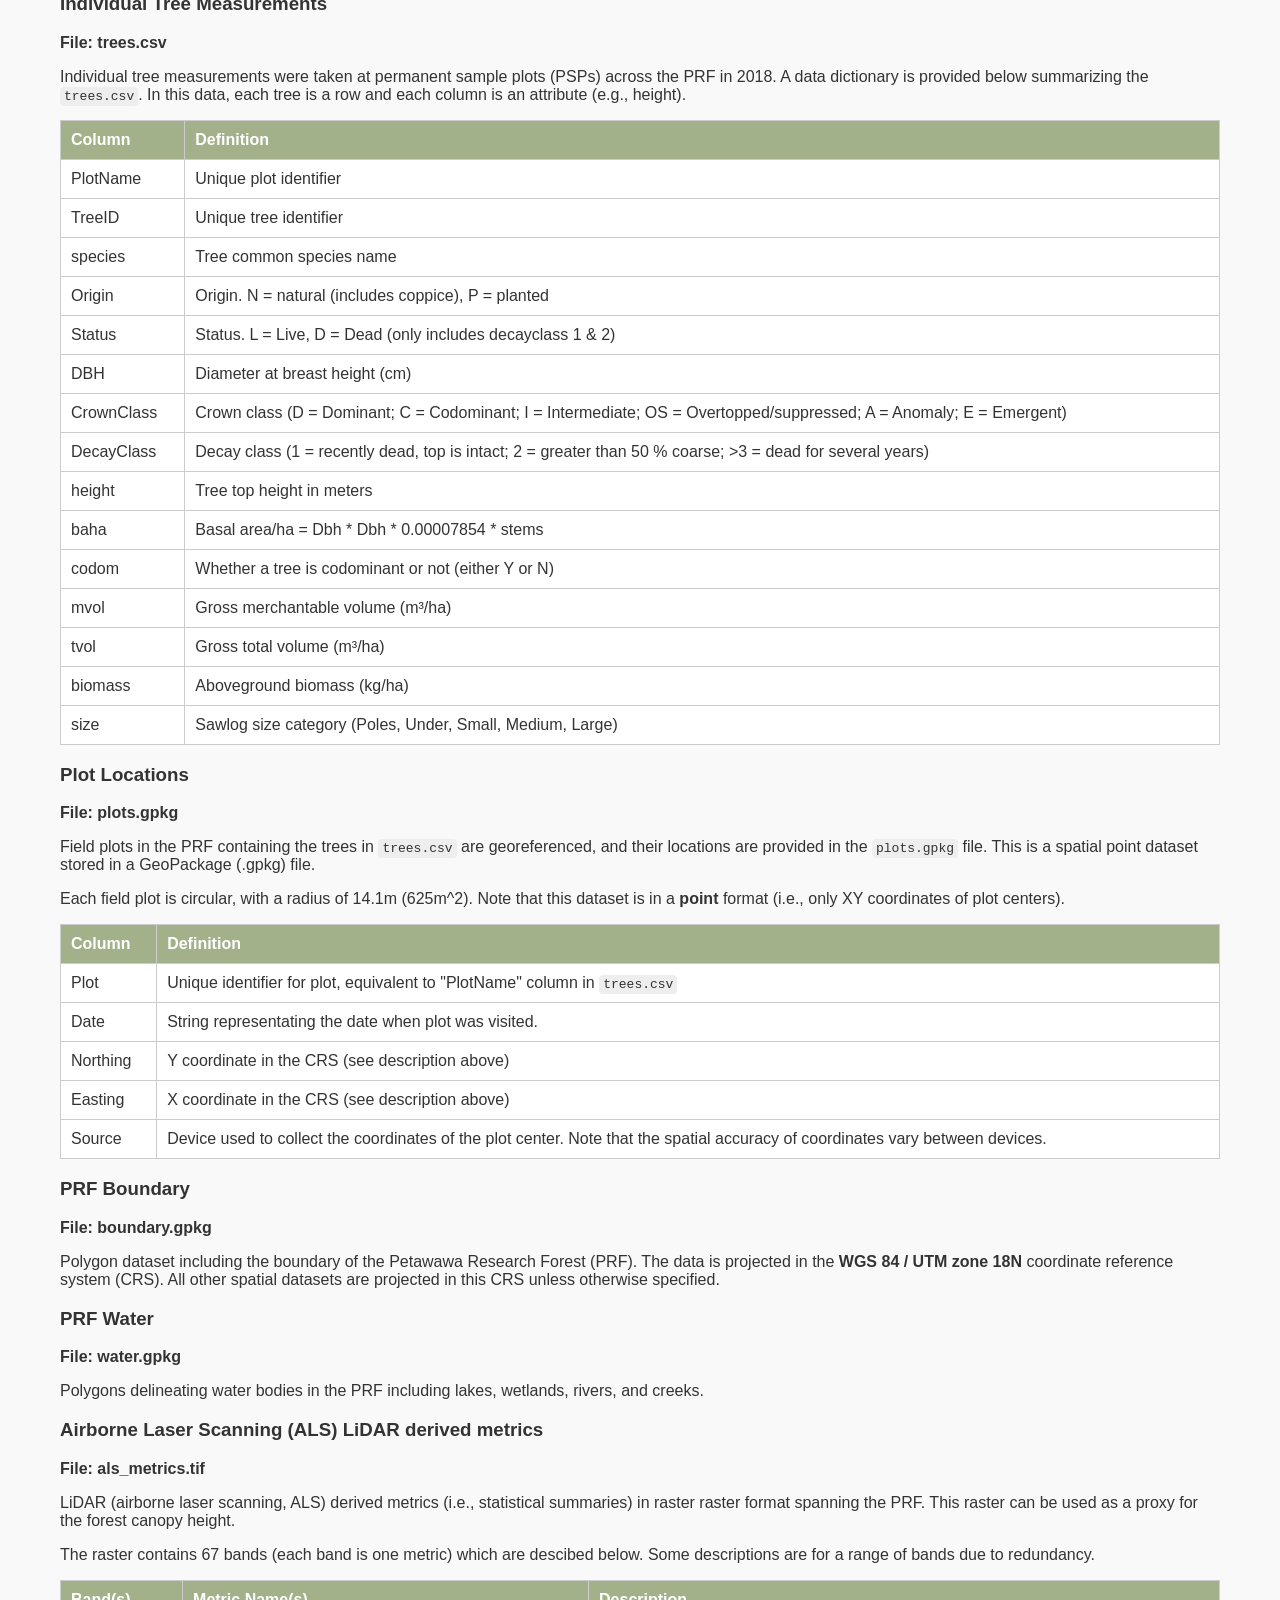
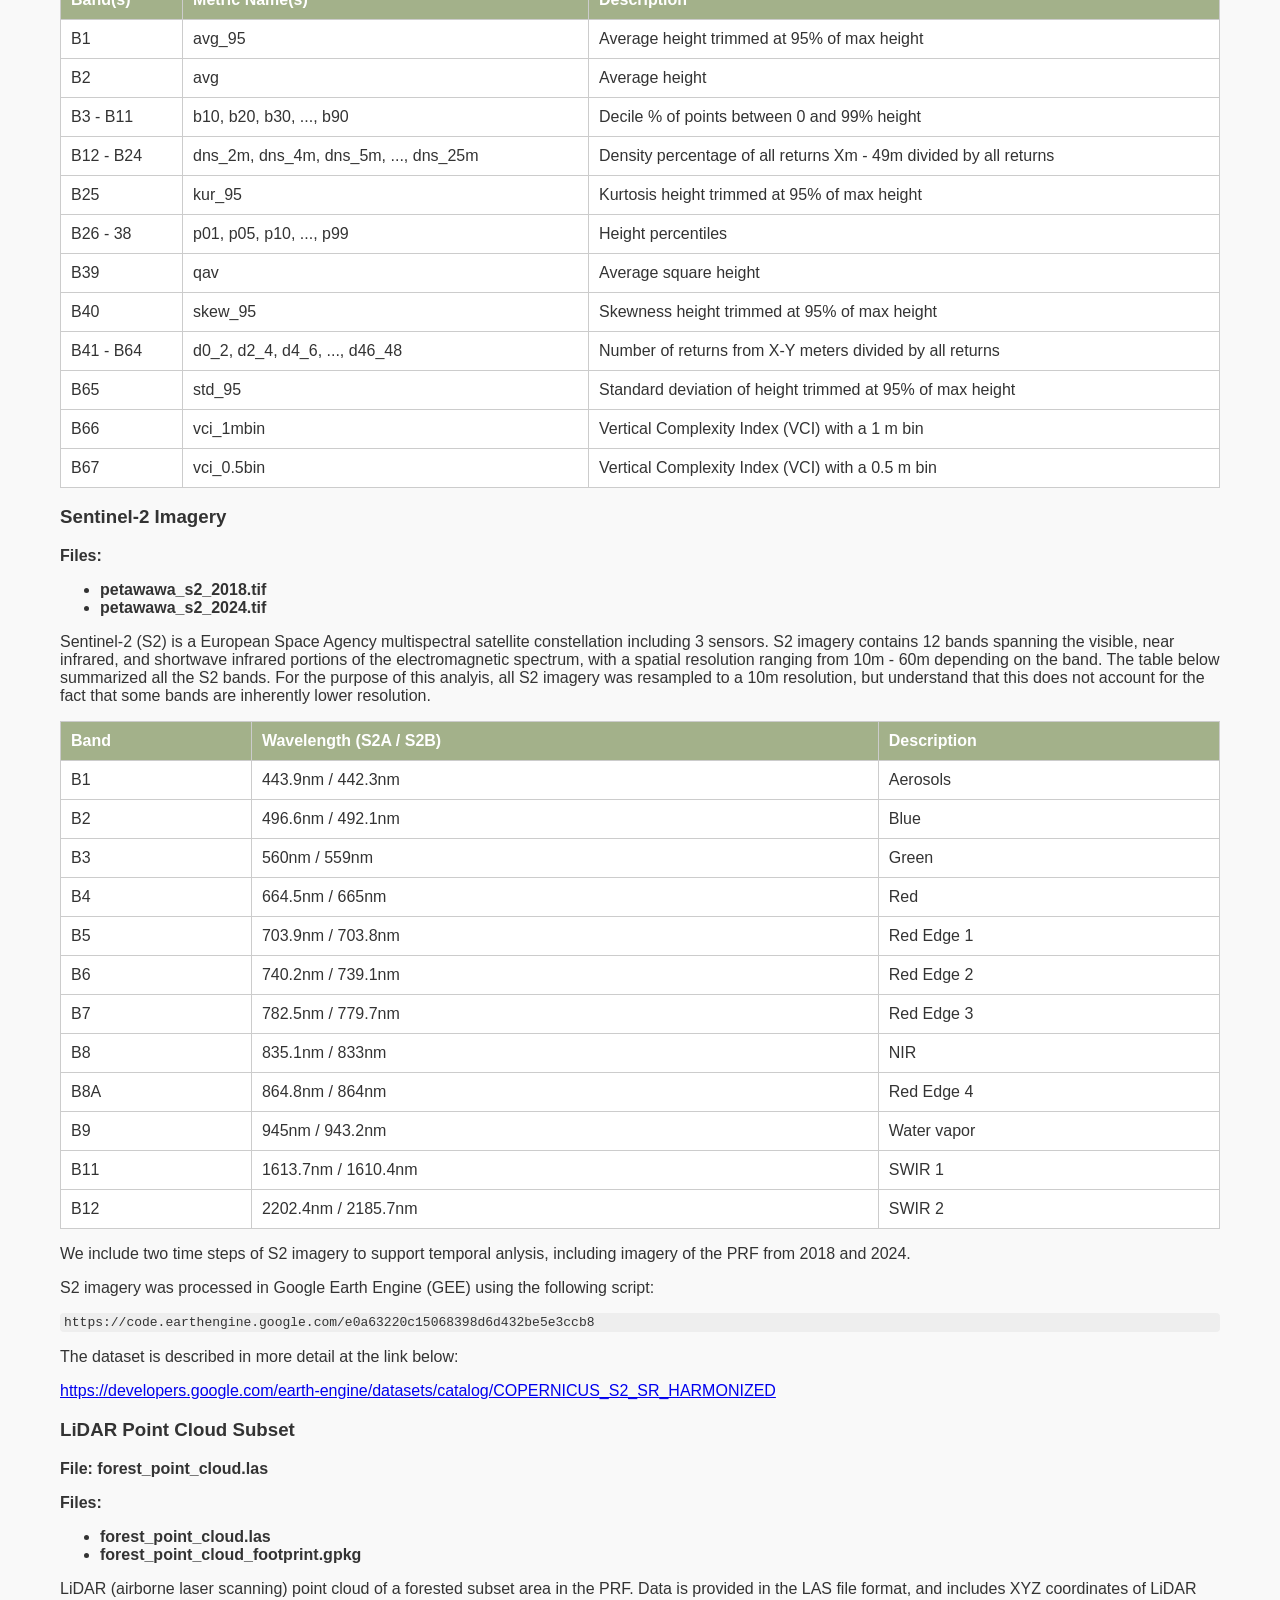
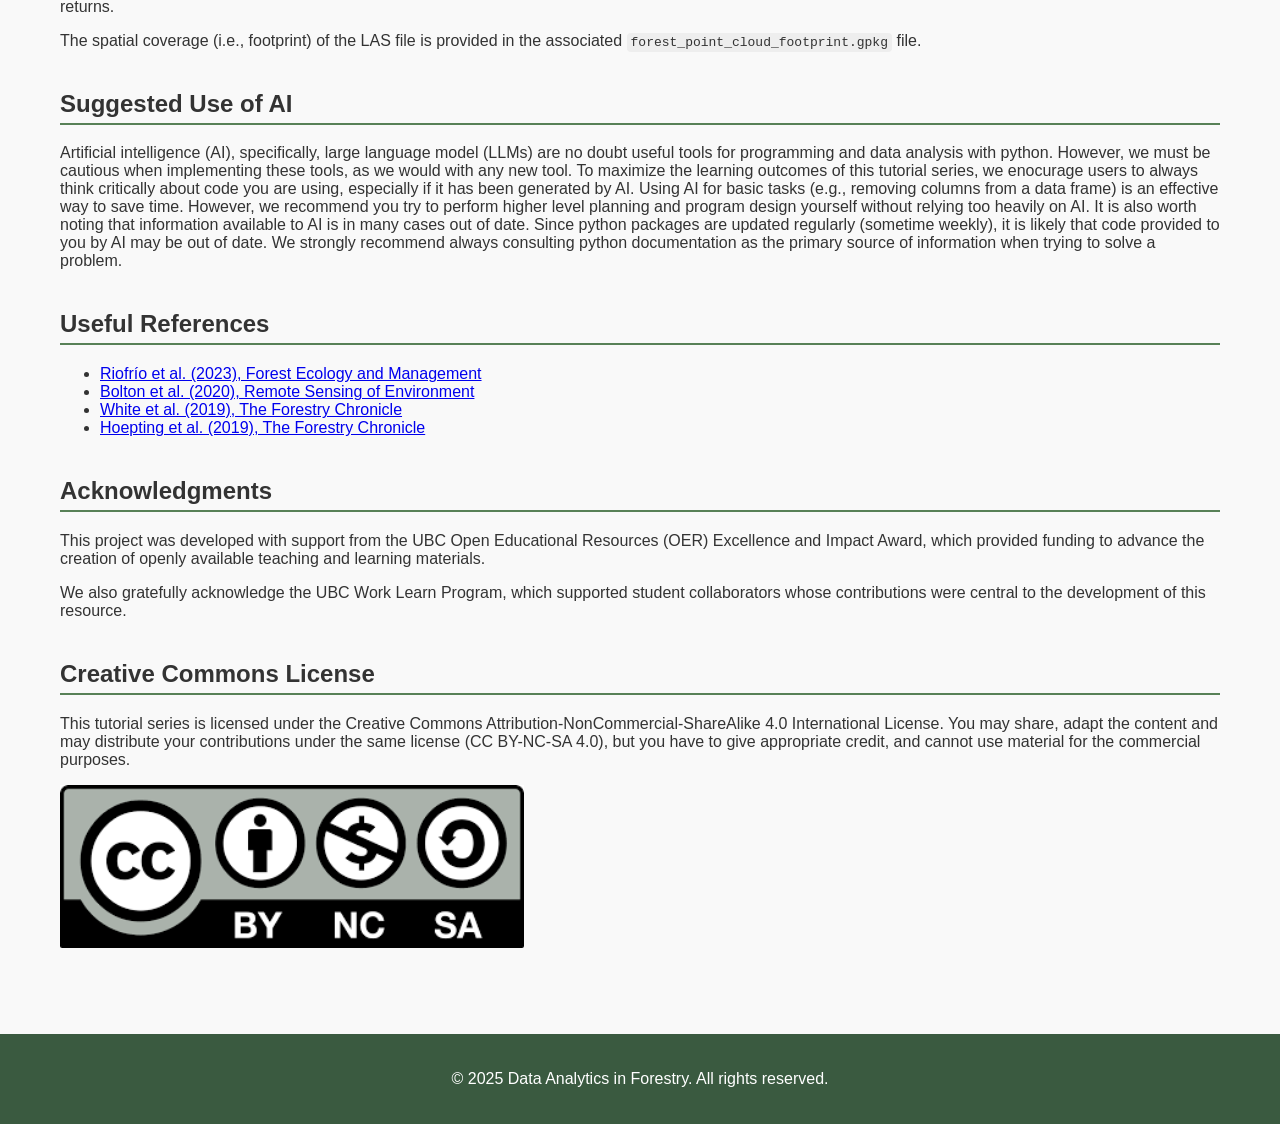
==== commit dd8604e6: "revert lecture changes" ====
--- a/index.html
+++ b/index.html
@@ -123,7 +123,6 @@
             <li><a href="#data">Data Description</a></li>
             <li><a href="#ai">Suggested Use of AI</a></li>
             <li><a href="#references">References</a></li>
-            <li><a href="lectures.html">Lectures</a></li>
         </ul>
     </nav>
 
